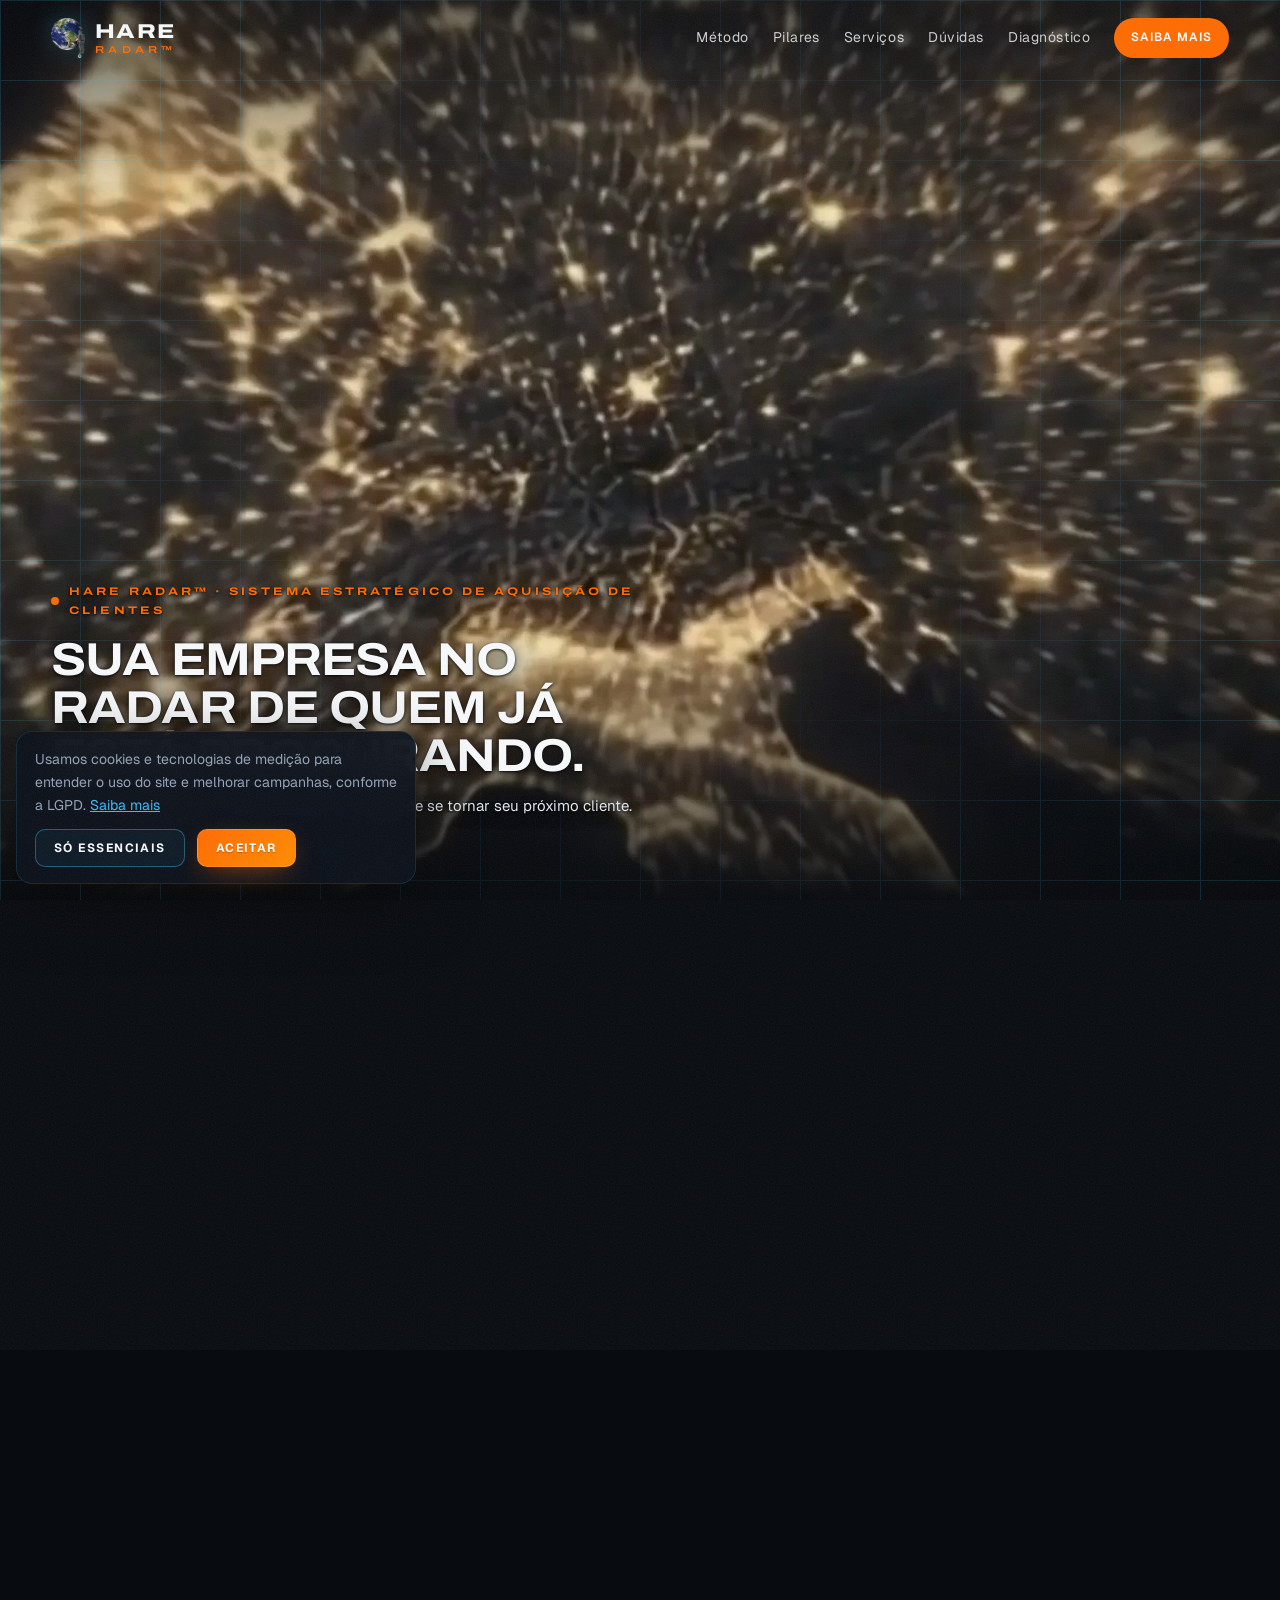
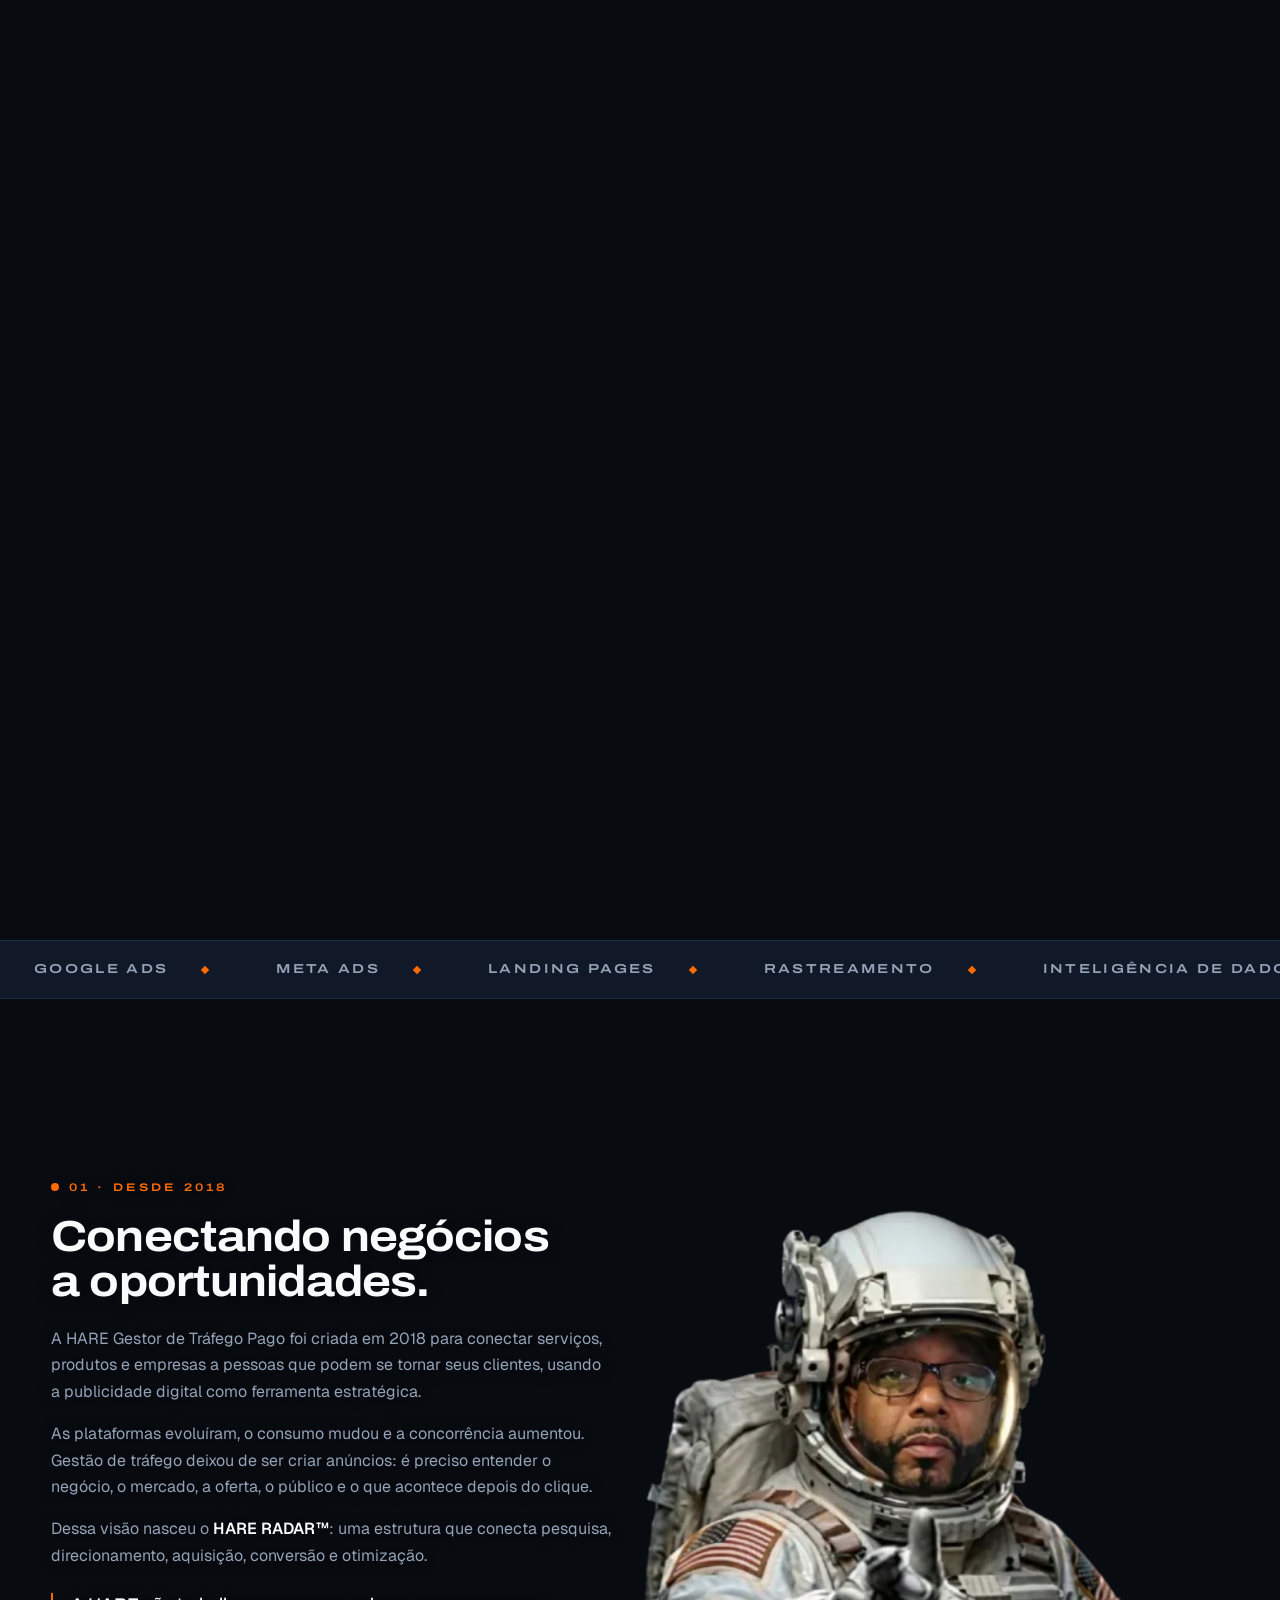
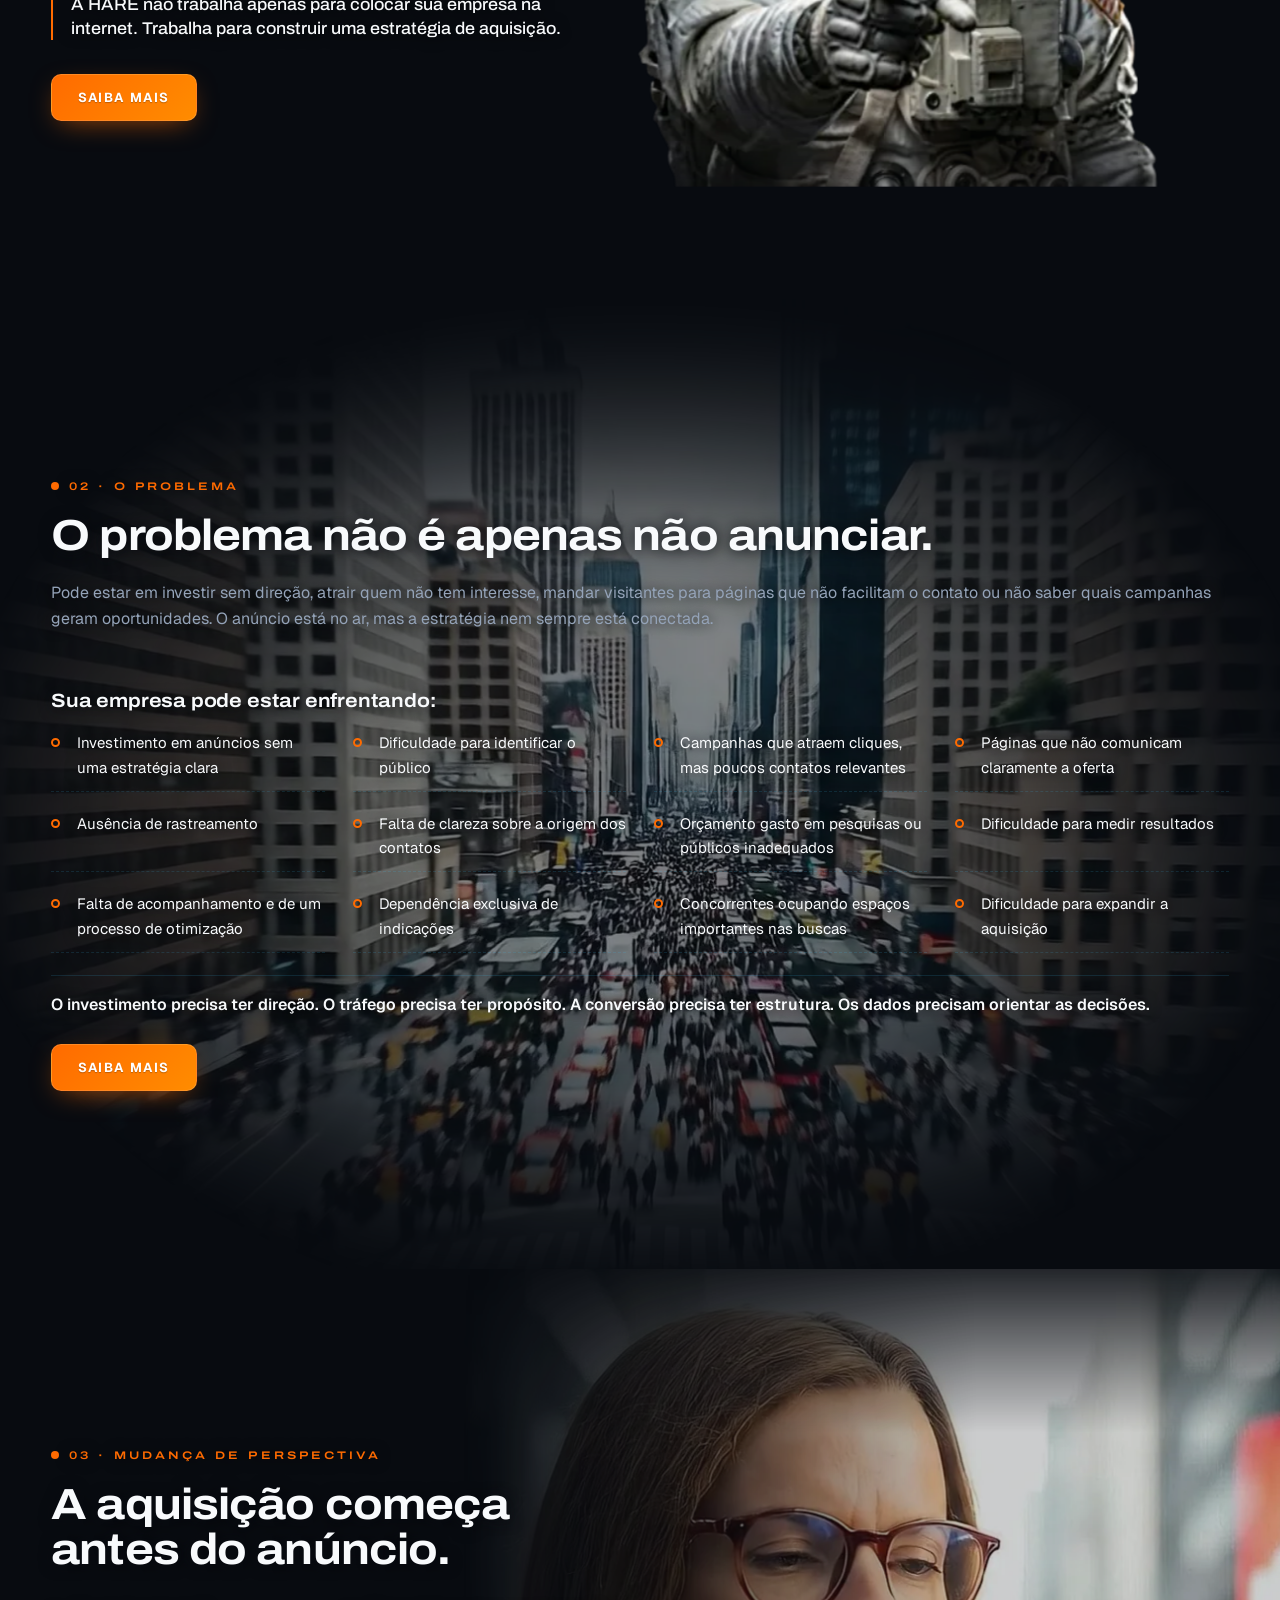
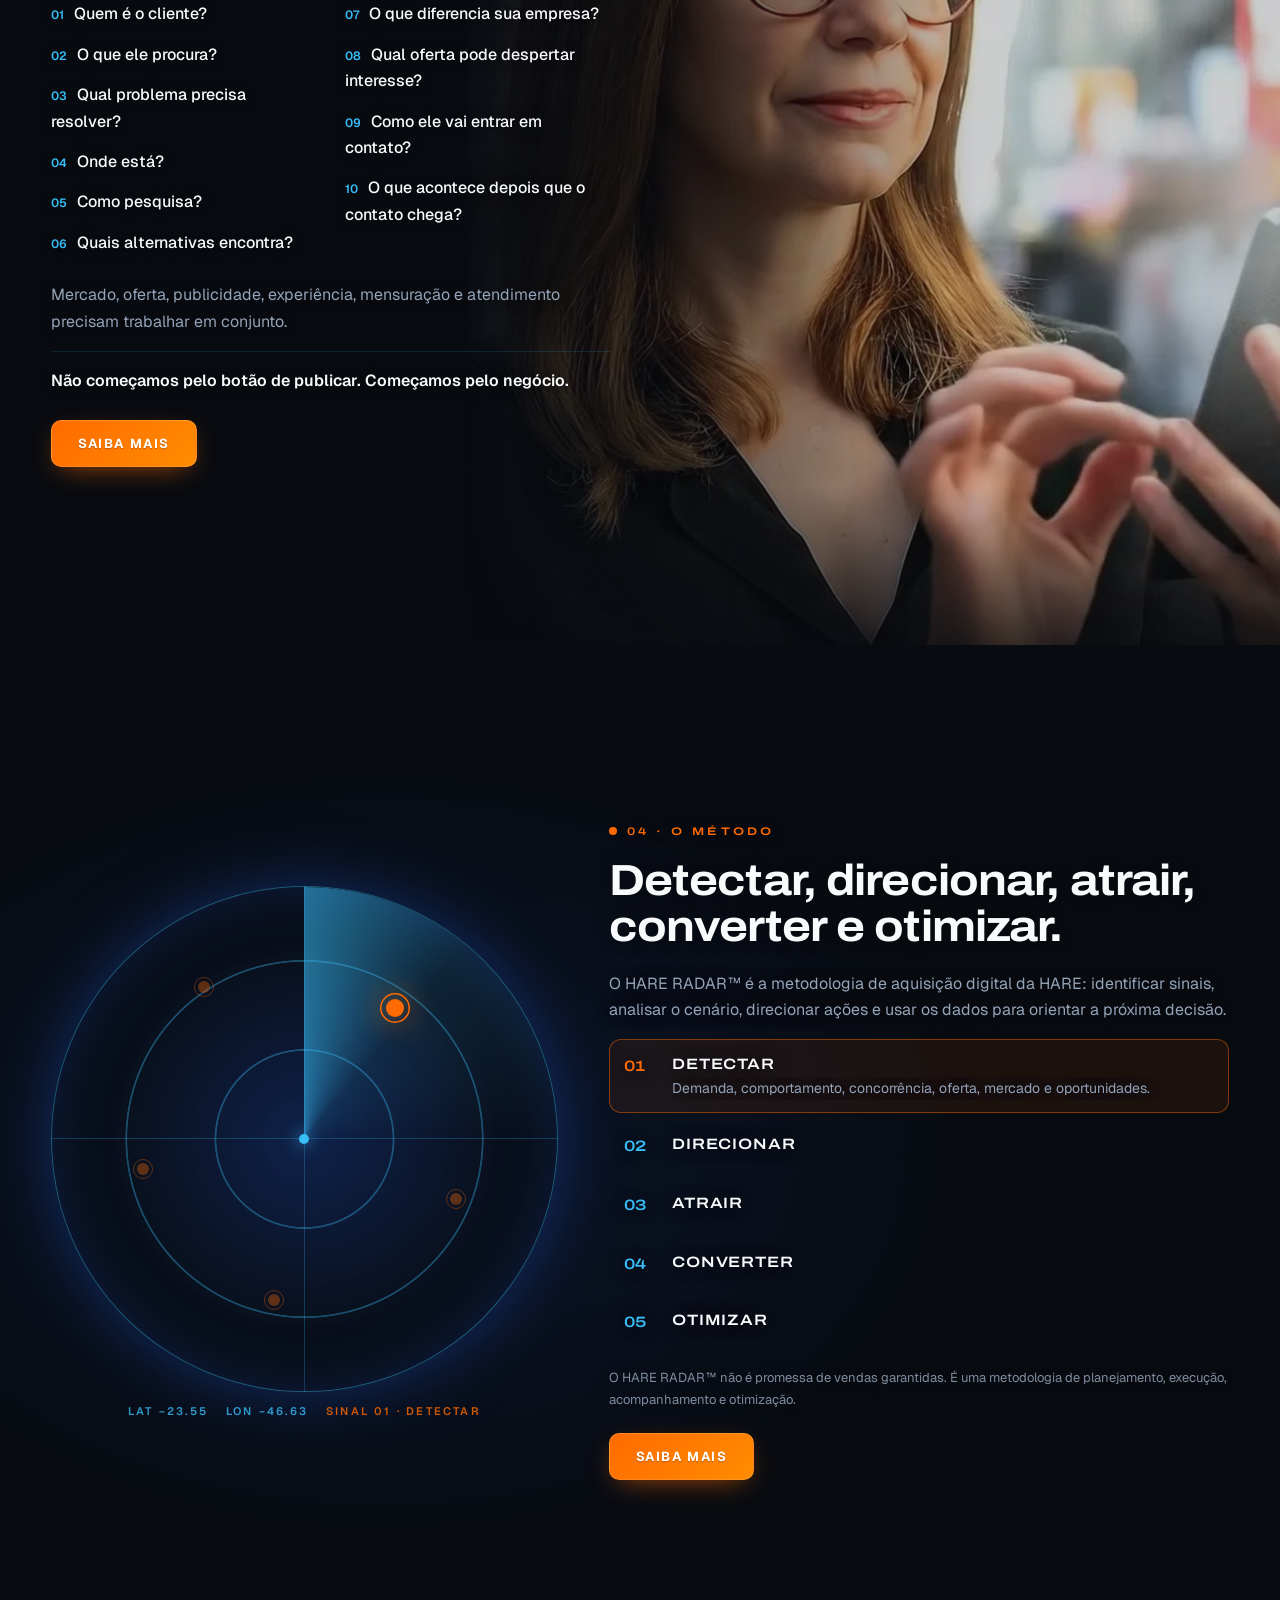
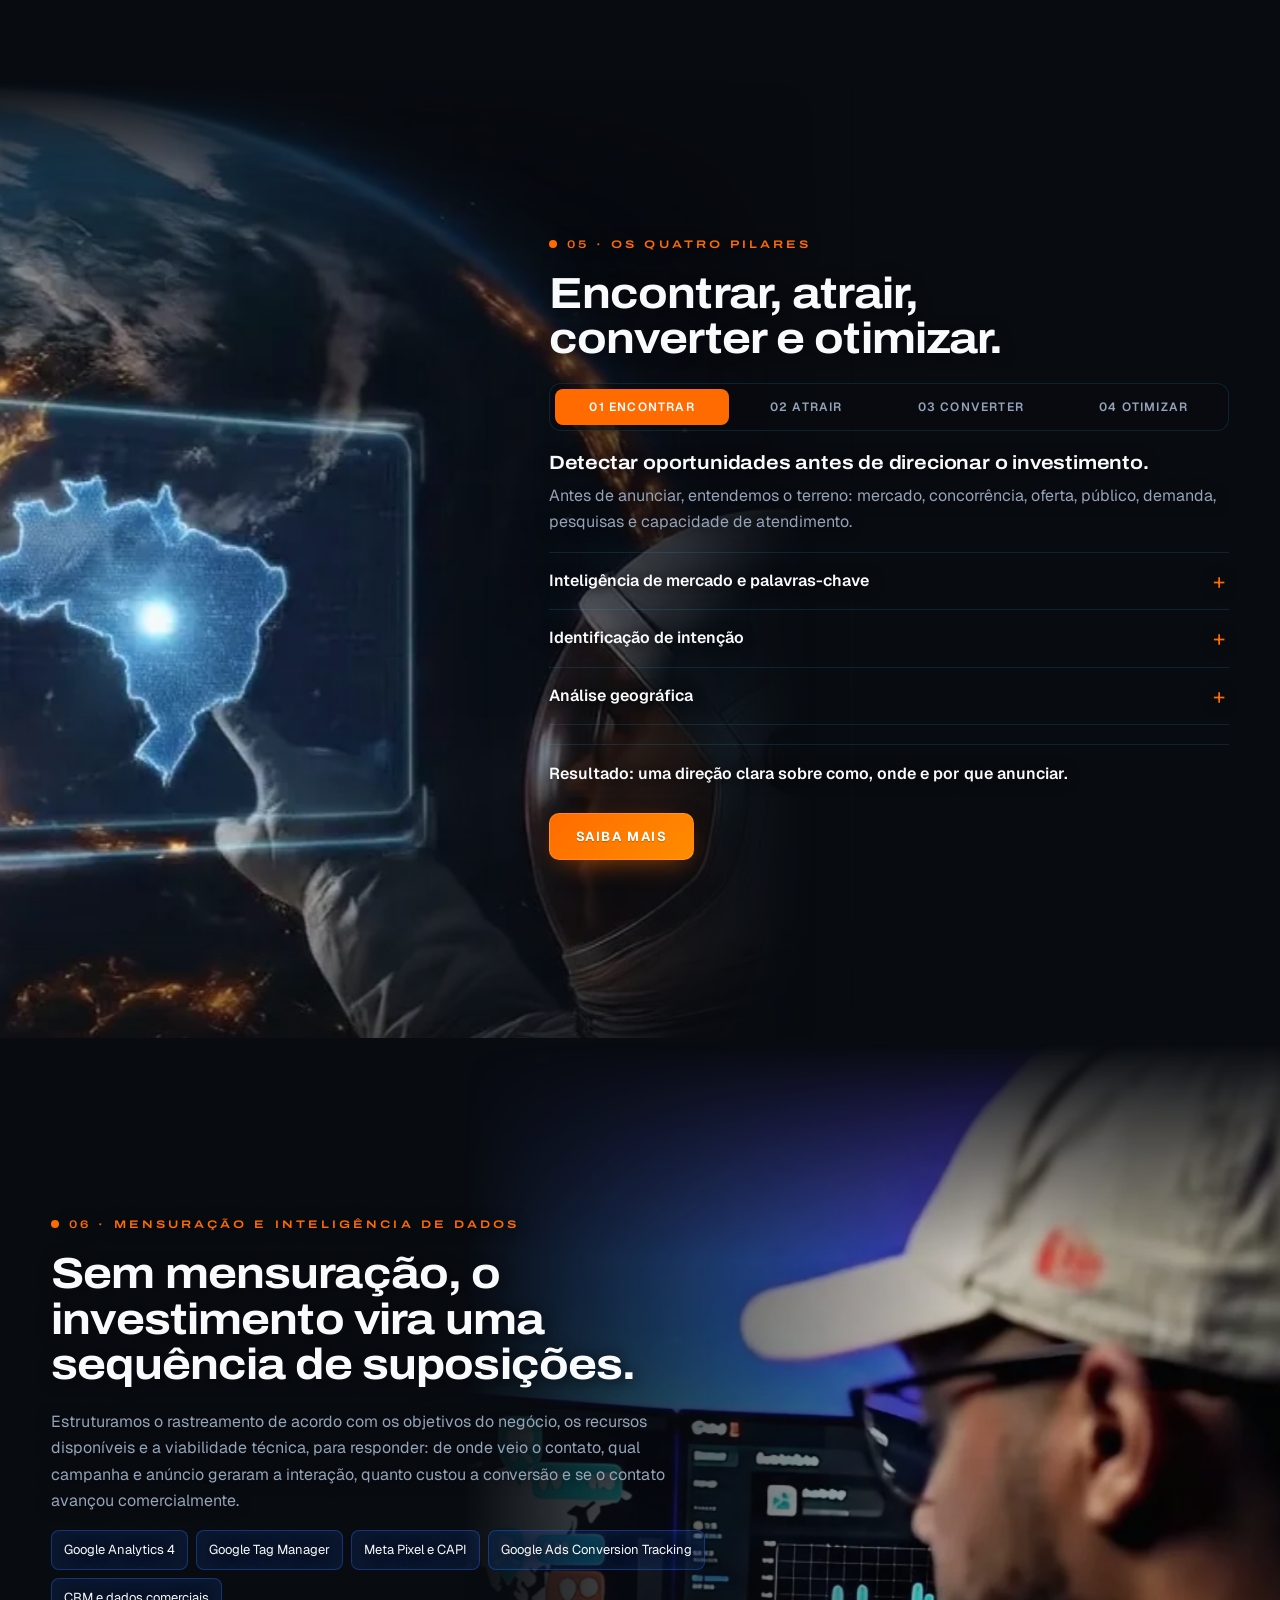
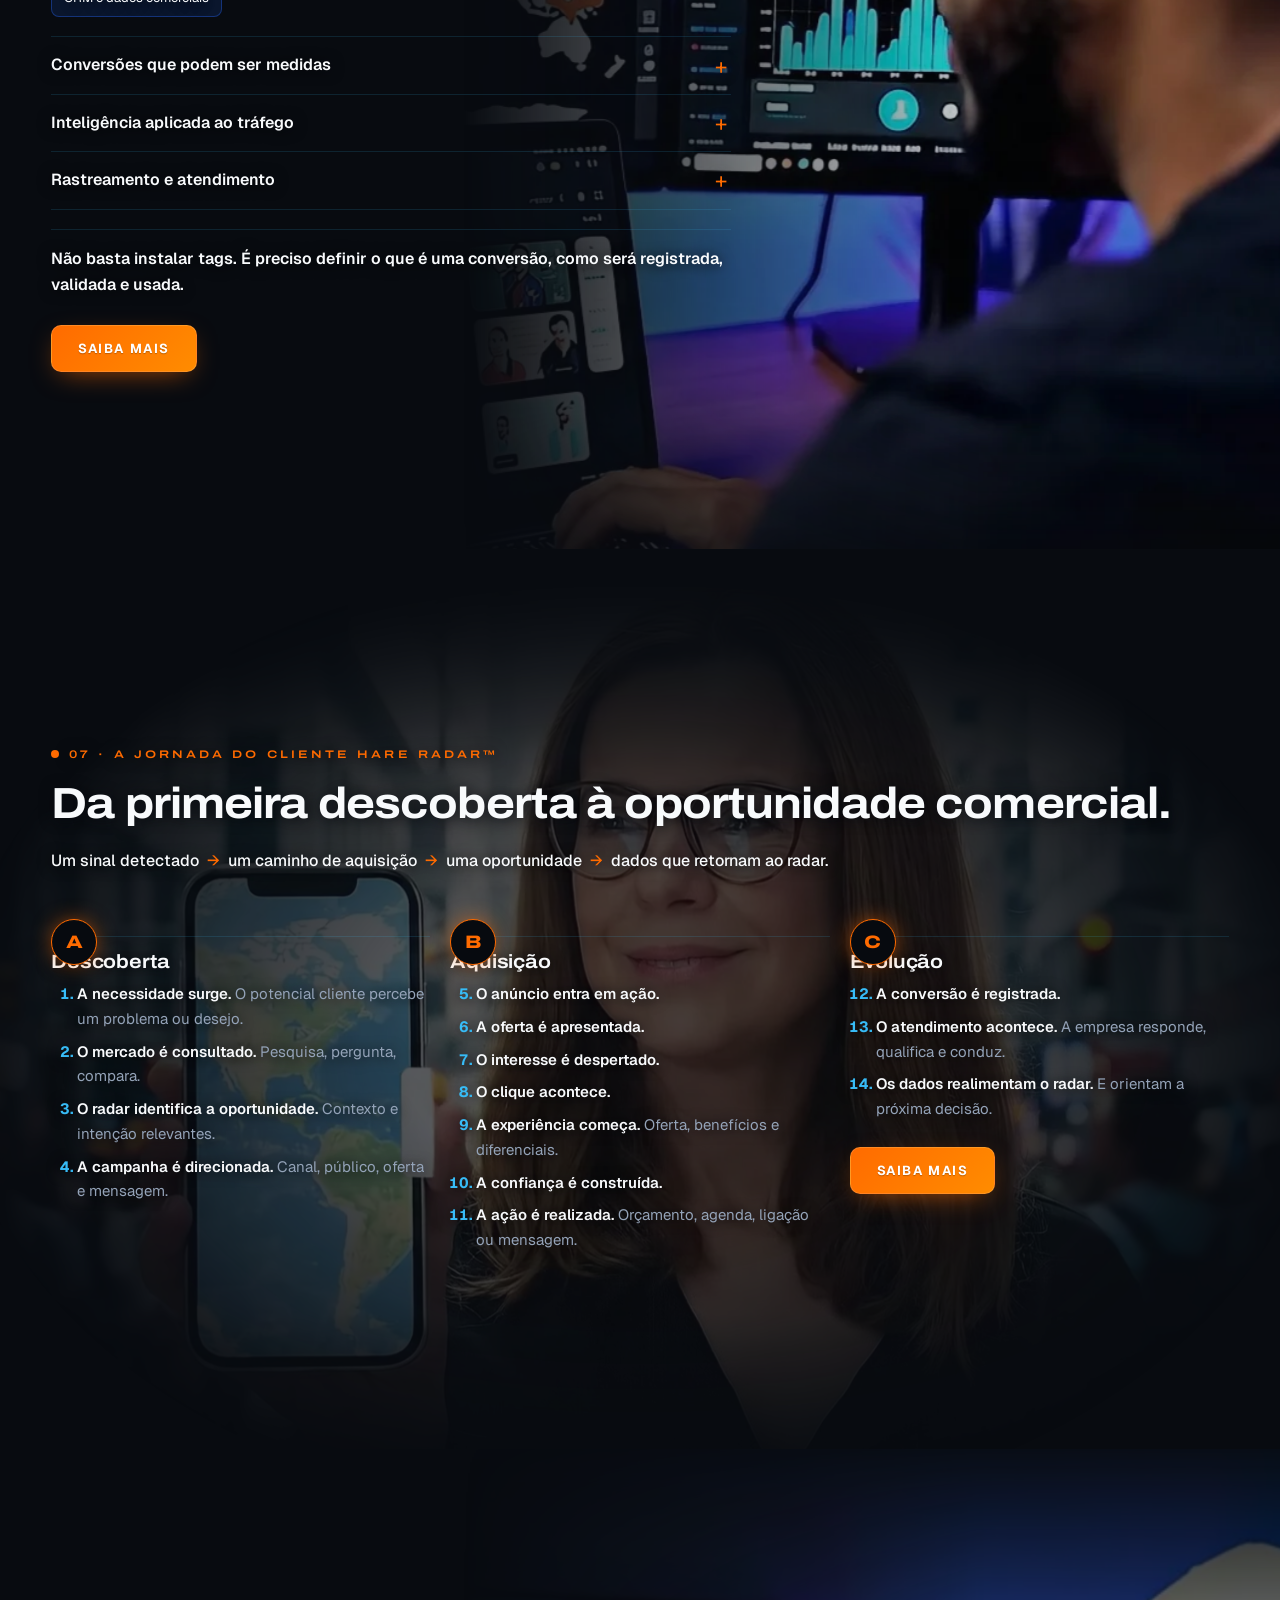
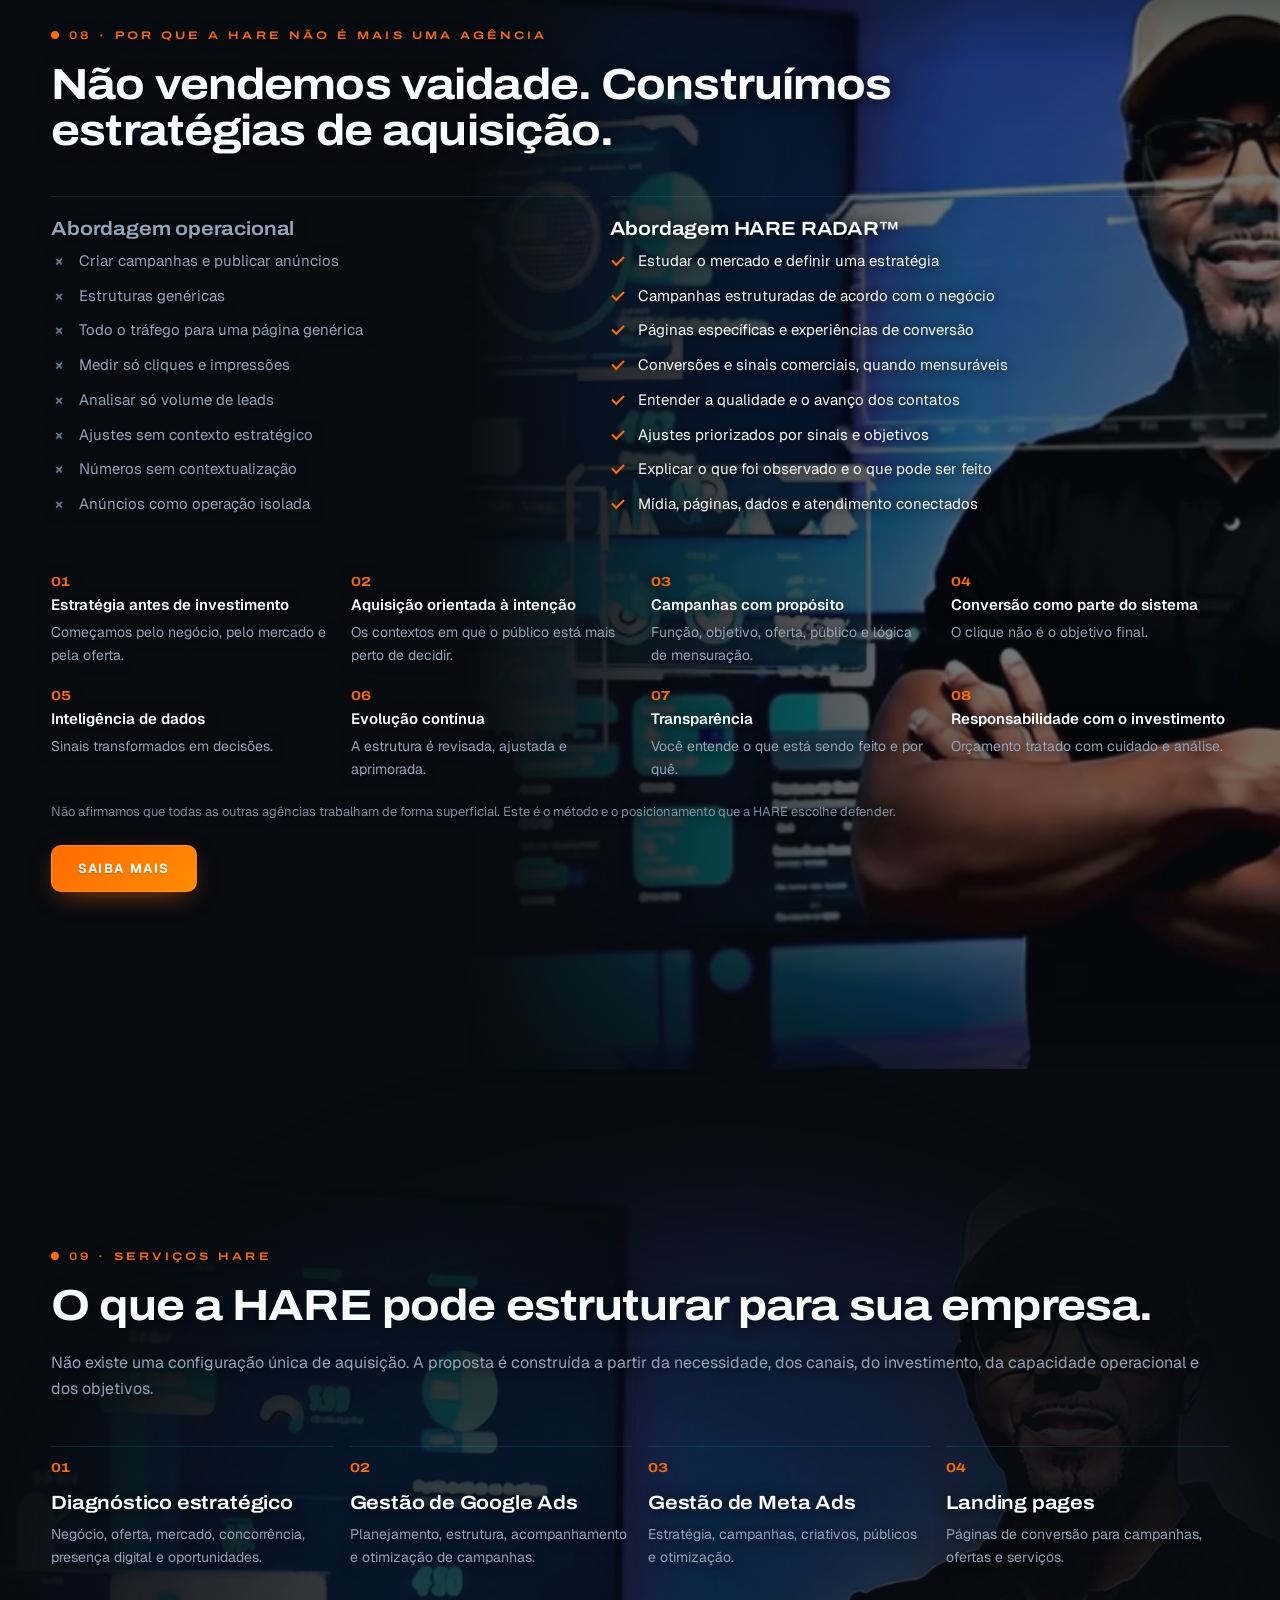
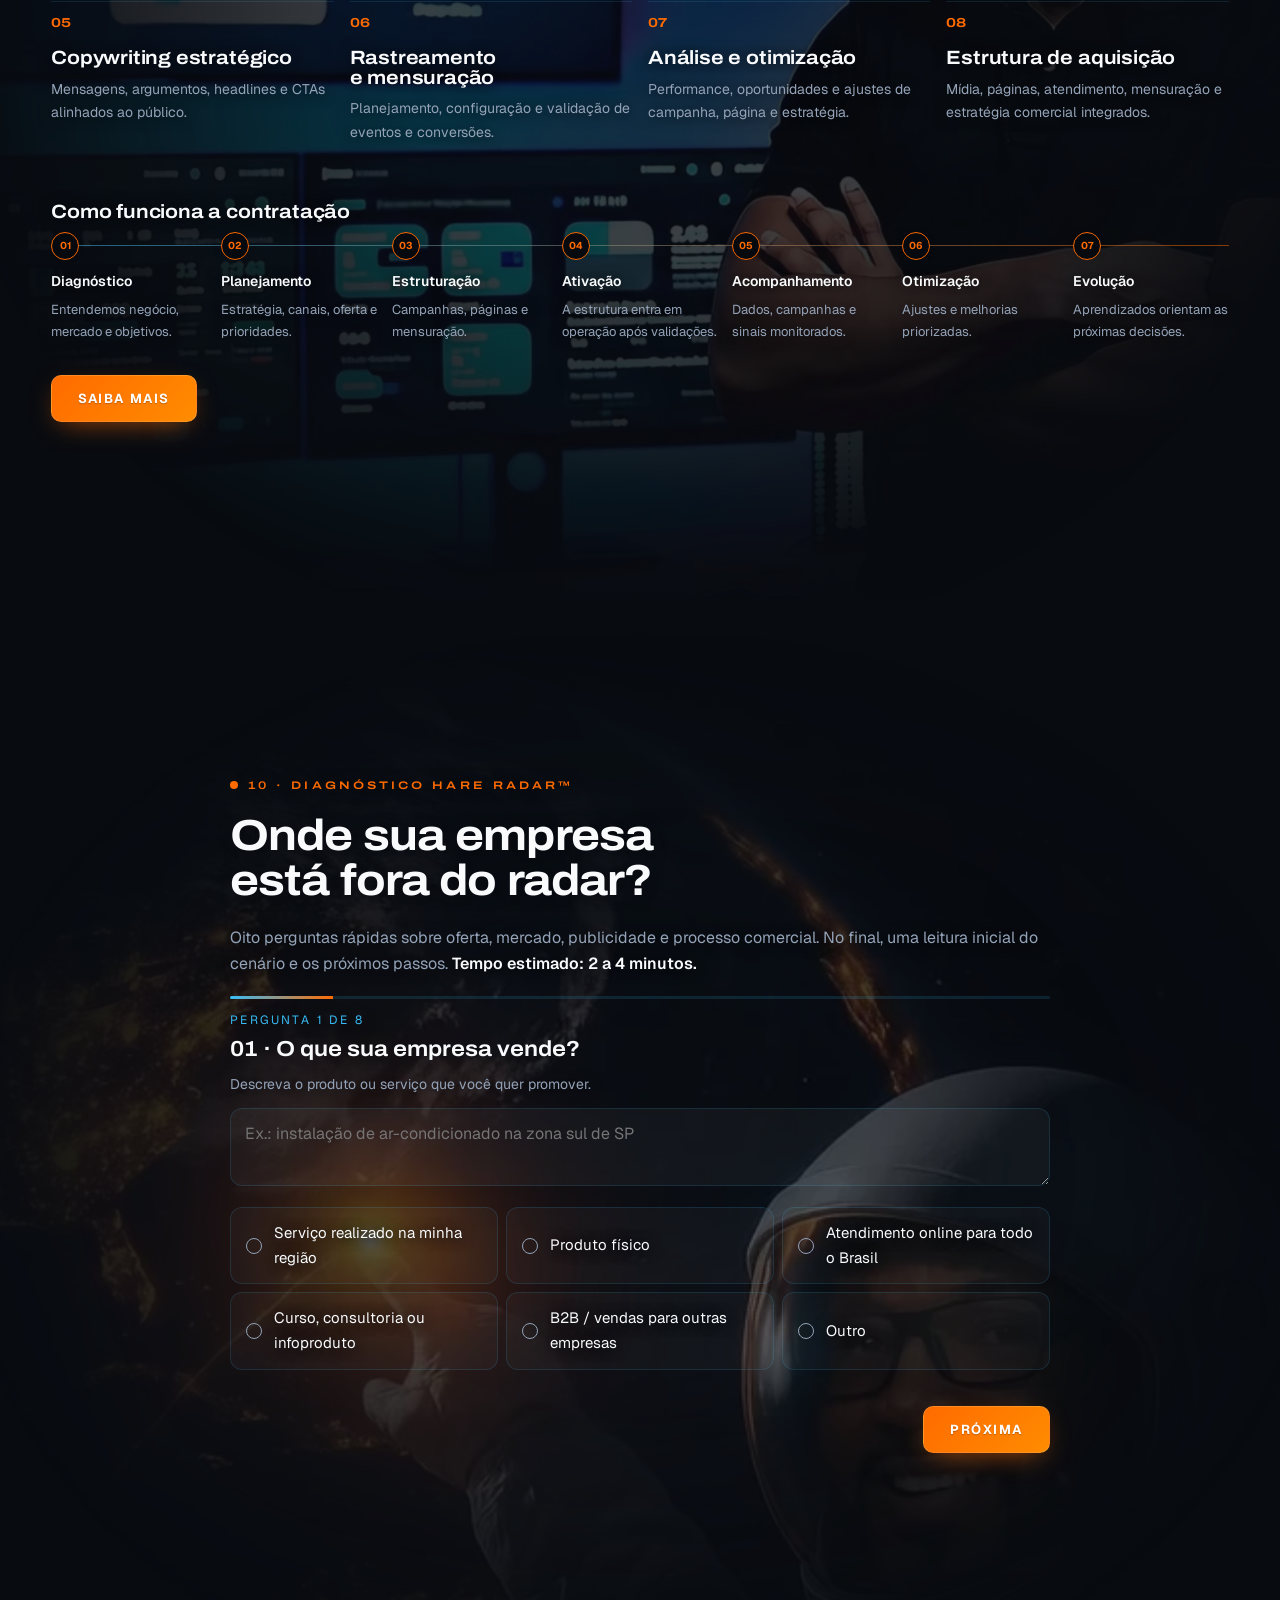
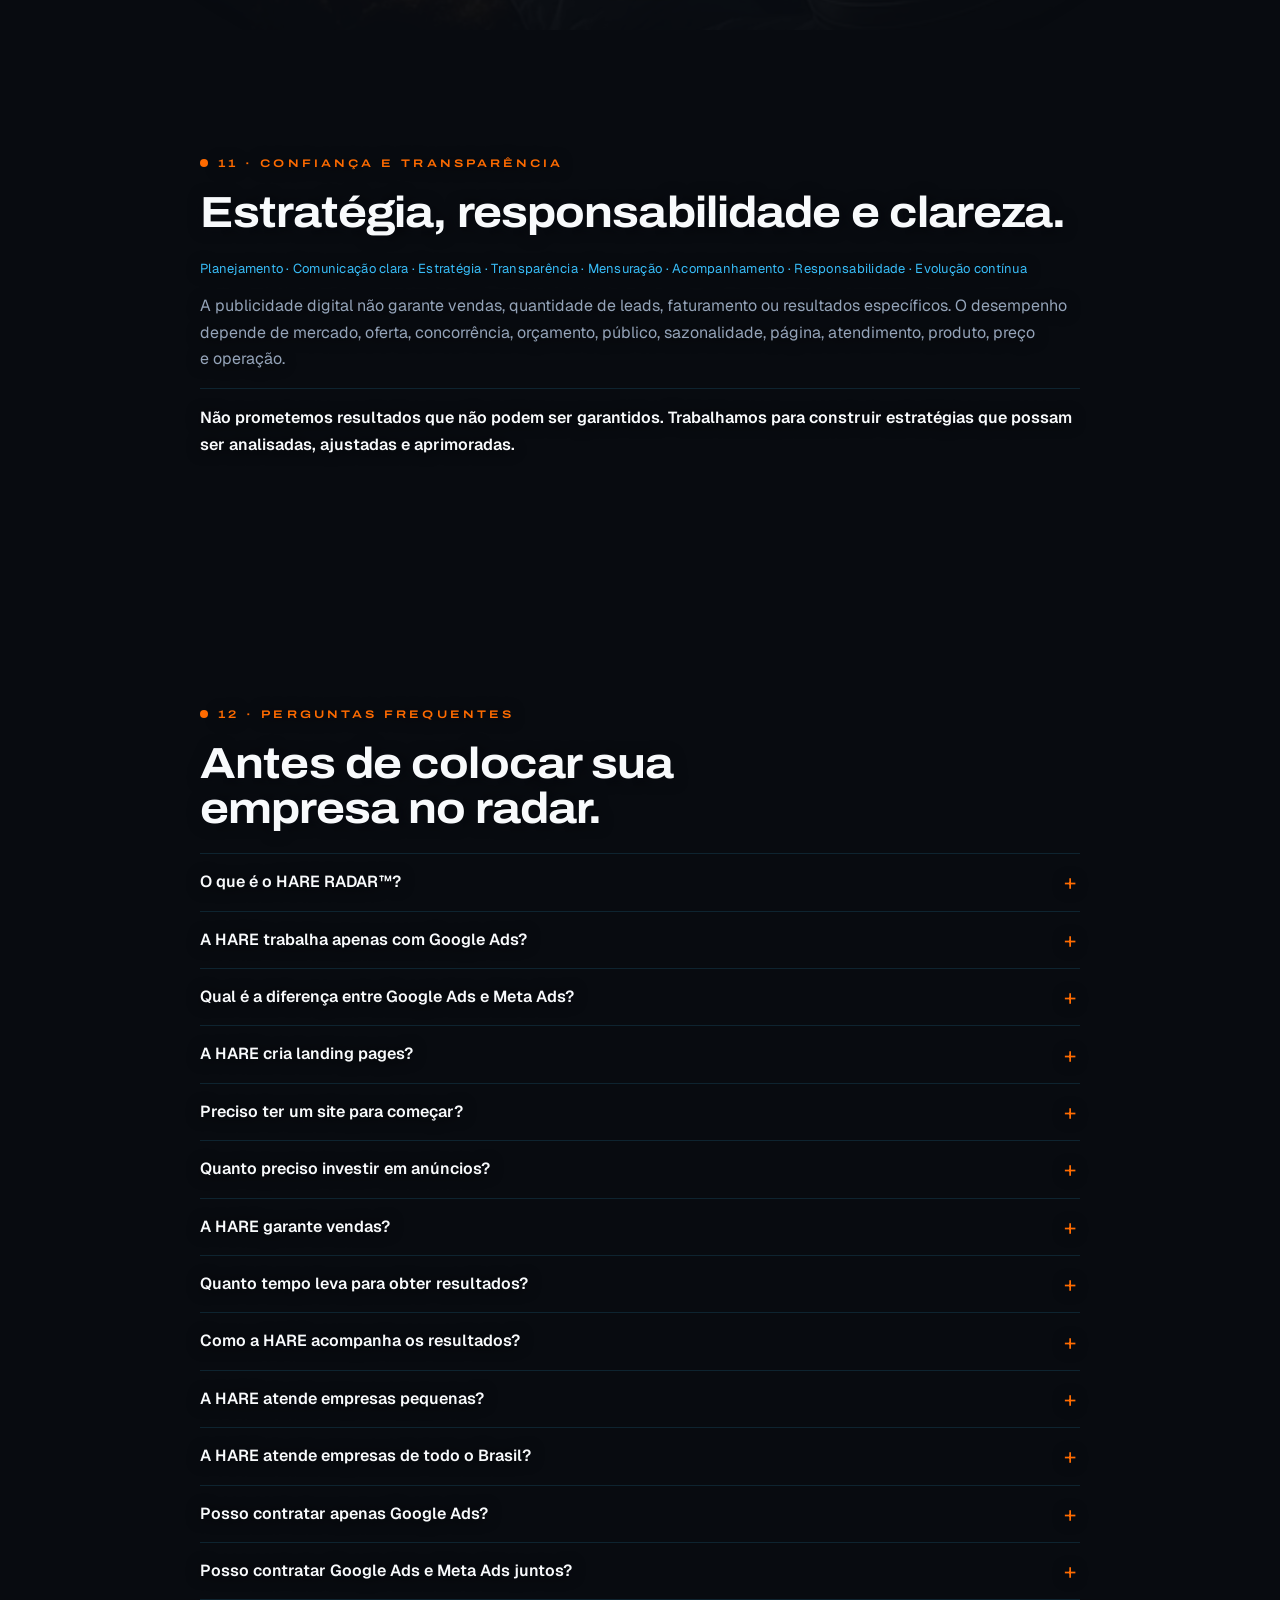
==== index.html @ b359befc "Site HARE RADAR™: abertura cinematográfica, método, serviços e diagnóstico Co-Authored-By: Claude Op" ====
<!doctype html>
<html lang="pt-BR">
<head>
  <meta charset="utf-8">
  <meta name="viewport" content="width=device-width, initial-scale=1">
  <title>HARE RADAR™ · Sistema Estratégico de Aquisição de Clientes</title>
  <meta name="description" content="HARE Gestor de Tráfego Pago, desde 2018. Google Ads, Meta Ads, landing pages, rastreamento e inteligência de dados para colocar sua empresa no radar de quem já está procurando.">
  <meta property="og:title" content="HARE RADAR™ · Sistema Estratégico de Aquisição de Clientes">
  <meta property="og:description" content="Sua empresa no radar de quem já está procurando. Google Ads, Meta Ads, landing pages, rastreamento e inteligência de dados.">
  <meta property="og:image" content="assets/frames/desktop/f_0001.webp">
  <meta property="og:type" content="website">
  <meta property="og:locale" content="pt_BR">
  <meta name="theme-color" content="#080B10">
  <link rel="icon" href="assets/logo.png">
  <link rel="preconnect" href="https://fonts.googleapis.com">
  <link rel="preconnect" href="https://fonts.gstatic.com" crossorigin>
  <link href="https://fonts.googleapis.com/css2?family=Archivo:wdth,wght@62..125,400..800&family=Geist:wght@300..700&display=swap" rel="stylesheet">
  <link rel="preload" as="image" href="assets/frames/desktop/f_0001.webp">
  <link rel="stylesheet" href="estilo.css">
  <link rel="stylesheet" href="marca.css">
  <script type="application/ld+json">
  {"@context":"https://schema.org","@type":"ProfessionalService","name":"HARE Gestor de Tráfego Pago","alternateName":"HARE RADAR™","foundingDate":"2018","email":"haregestordetrafegopago@gmail.com","telephone":"+55 11 95820-8107","sameAs":["https://www.instagram.com/haregestor/"],"areaServed":"BR","description":"Gestão de Google Ads e Meta Ads, landing pages, rastreamento e otimização."}
  </script>
</head>
<body>

<a class="pular" href="#historia">Pular para o conteúdo</a>

<header class="topo">
  <a href="#inicio" class="marca" aria-label="HARE RADAR™, voltar ao início">
    <img src="assets/logo.png" alt="" class="marca-logo" width="302" height="356">
    <span class="marca-texto">HARE<span class="marca-sub">RADAR™</span></span>
  </a>
  <button class="menu-botao" aria-expanded="false" aria-controls="menu" aria-label="Abrir menu"><span></span><span></span></button>
  <nav class="menu" id="menu" aria-label="Seções">
    <a href="#radar">Método</a>
    <a href="#pilares">Pilares</a>
    <a href="#servicos">Serviços</a>
    <a href="#faq">Dúvidas</a>
    <a href="#diagnostico" data-evento="menu_diagnostico">Diagnóstico</a>
    <a href="#contato" class="menu-cta" data-evento="menu_contato">Saiba mais</a>
  </nav>
</header>

<main>

  <!-- ABERTURA: o vídeo toca com a rolagem -->
  <section id="inicio" class="cine" style="--altura: 460vh" aria-label="Abertura">
    <div class="cine-palco">
      <canvas class="cine-canvas" aria-hidden="true"></canvas>
      <div class="cine-vinheta"></div>
      <div class="cine-grade" aria-hidden="true"></div>

      <div class="momento" data-de="0" data-ate="0.24">
        <div class="painel painel--vidro">
          <span class="rotulo rotulo--sinal">HARE RADAR™ · Sistema estratégico de aquisição de clientes</span>
          <h1 class="titulo-abertura">Sua empresa no radar de quem já está procurando.</h1>
          <p class="apoio">E de quem ainda não conhece seu negócio, mas pode se tornar seu próximo cliente.</p>
        </div>
      </div>
      <div class="momento momento--direita" data-de="0.30" data-ate="0.66">
        <div class="painel painel--vidro">
          <p class="destaque">Da demanda ao clique.<br>Do clique à conversão.<br><em>Da conversão à inteligência.</em></p>
          <p class="apoio">Estratégia, Google Ads, Meta Ads, landing pages, rastreamento e dados trabalhando juntos.</p>
        </div>
      </div>
      <div class="momento momento--topo" data-de="0.74" data-ate="1">
        <div class="painel painel--vidro">
          <p class="destaque">Enquanto outros apertam botões, a HARE pilota o crescimento do seu negócio.</p>
          <div class="botoes">
            <a href="#historia" class="botao" data-evento="cta_hero">Saiba mais</a>
            <a href="#radar" class="botao botao--linha" data-evento="cta_hero_radar">Conheça o HARE RADAR™</a>
          </div>
        </div>
      </div>

      <div class="cine-dica" aria-hidden="true"><span></span>role</div>
    </div>
  </section>

  <div class="faixa" aria-label="Canais e serviços">
    <div class="faixa-trilho">
      <span>Google Ads</span><span>Meta Ads</span><span>Landing Pages</span><span>Rastreamento</span><span>Inteligência de Dados</span><span>Otimização</span>
      <span aria-hidden="true">Google Ads</span><span aria-hidden="true">Meta Ads</span><span aria-hidden="true">Landing Pages</span><span aria-hidden="true">Rastreamento</span><span aria-hidden="true">Inteligência de Dados</span><span aria-hidden="true">Otimização</span>
    </div>
  </div>

  <!-- 01 HISTÓRIA -->
  <section id="historia" class="secao">
    <img class="arte arte--direita arte--recorte" src="assets/img/historia.webp" alt="" loading="lazy" decoding="async">
    <div class="secao-grade">
      <div class="painel revelar">
        <span class="rotulo">01 · Desde 2018</span>
        <h2>Conectando negócios a oportunidades.</h2>
        <p>A HARE Gestor de Tráfego Pago foi criada em 2018 para conectar serviços, produtos e empresas a pessoas que podem se tornar seus clientes, usando a publicidade digital como ferramenta estratégica.</p>
        <p>As plataformas evoluíram, o consumo mudou e a concorrência aumentou. Gestão de tráfego deixou de ser criar anúncios: é preciso entender o negócio, o mercado, a oferta, o público e o que acontece depois do clique.</p>
        <p>Dessa visão nasceu o <strong>HARE RADAR™</strong>: uma estrutura que conecta pesquisa, direcionamento, aquisição, conversão e otimização.</p>
        <blockquote class="frase">A HARE não trabalha apenas para colocar sua empresa na internet. Trabalha para construir uma estratégia de aquisição.</blockquote>
        <a href="#problema" class="botao" data-evento="cta_historia">Saiba mais</a>
      </div>
    </div>
  </section>

  <!-- 02 PROBLEMA -->
  <section id="problema" class="secao secao--larga">
    <img class="arte arte--fundo" src="assets/img/problema.webp" alt="" loading="lazy" decoding="async">
    <div class="painel painel--cabecalho revelar">
      <span class="rotulo">02 · O problema</span>
      <h2>O problema não é apenas não anunciar.</h2>
      <p>Pode estar em investir sem direção, atrair quem não tem interesse, mandar visitantes para páginas que não facilitam o contato ou não saber quais campanhas geram oportunidades. O anúncio está no ar, mas a estratégia nem sempre está conectada.</p>
    </div>
    <div class="painel painel--lista revelar">
      <h3>Sua empresa pode estar enfrentando:</h3>
      <ul class="sinais">
        <li>Investimento em anúncios sem uma estratégia clara</li>
        <li>Dificuldade para identificar o público</li>
        <li>Campanhas que atraem cliques, mas poucos contatos relevantes</li>
        <li>Páginas que não comunicam claramente a oferta</li>
        <li>Ausência de rastreamento</li>
        <li>Falta de clareza sobre a origem dos contatos</li>
        <li>Orçamento gasto em pesquisas ou públicos inadequados</li>
        <li>Dificuldade para medir resultados</li>
        <li>Falta de acompanhamento e de um processo de otimização</li>
        <li>Dependência exclusiva de indicações</li>
        <li>Concorrentes ocupando espaços importantes nas buscas</li>
        <li>Dificuldade para expandir a aquisição</li>
      </ul>
      <p class="manifesto">O investimento precisa ter direção. O tráfego precisa ter propósito. A conversão precisa ter estrutura. Os dados precisam orientar as decisões.</p>
      <a href="#diagnostico" class="botao" data-evento="cta_problema">Saiba mais</a>
    </div>
  </section>

  <!-- 03 PERSPECTIVA -->
  <section id="perspectiva" class="secao">
    <img class="arte arte--direita" src="assets/img/perspectiva.webp" alt="" loading="lazy" decoding="async">
    <div class="secao-grade">
      <div class="painel revelar">
        <span class="rotulo">03 · Mudança de perspectiva</span>
        <h2>A aquisição começa antes do anúncio.</h2>
        <ol class="perguntas">
          <li>Quem é o cliente?</li><li>O que ele procura?</li><li>Qual problema precisa resolver?</li>
          <li>Onde está?</li><li>Como pesquisa?</li><li>Quais alternativas encontra?</li>
          <li>O que diferencia sua empresa?</li><li>Qual oferta pode despertar interesse?</li>
          <li>Como ele vai entrar em contato?</li><li>O que acontece depois que o contato chega?</li>
        </ol>
        <p>Mercado, oferta, publicidade, experiência, mensuração e atendimento precisam trabalhar em conjunto.</p>
        <p class="manifesto">Não começamos pelo botão de publicar. Começamos pelo negócio.</p>
        <a href="#radar" class="botao" data-evento="cta_perspectiva">Saiba mais</a>
      </div>
    </div>
  </section>

  <!-- 04 RADAR -->
  <section id="radar" class="secao secao--radar">
    <div class="radar-grade">
      <div class="radar-visor revelar" aria-hidden="true">
        <div class="radar">
          <div class="radar-varredura"></div>
          <span class="blip" data-blip="0" style="--x:68%;--y:24%"></span>
          <span class="blip" data-blip="1" style="--x:80%;--y:62%"></span>
          <span class="blip" data-blip="2" style="--x:44%;--y:82%"></span>
          <span class="blip" data-blip="3" style="--x:18%;--y:56%"></span>
          <span class="blip" data-blip="4" style="--x:30%;--y:20%"></span>
          <span class="radar-centro"></span>
        </div>
        <div class="radar-coord"><span>LAT −23.55</span><span>LON −46.63</span><span class="radar-status">VARRENDO</span></div>
      </div>
      <div class="painel revelar">
        <span class="rotulo">04 · O método</span>
        <h2>Detectar, direcionar, atrair, converter e otimizar.</h2>
        <p>O HARE RADAR™ é a metodologia de aquisição digital da HARE: identificar sinais, analisar o cenário, direcionar ações e usar os dados para orientar a próxima decisão.</p>
        <ol class="estagios" role="list">
          <li data-estagio="0"><button type="button"><b>01</b><strong>Detectar</strong><span>Demanda, comportamento, concorrência, oferta, mercado e oportunidades.</span></button></li>
          <li data-estagio="1"><button type="button"><b>02</b><strong>Direcionar</strong><span>Objetivos, canais, público, orçamento, estratégia e estrutura de aquisição.</span></button></li>
          <li data-estagio="2"><button type="button"><b>03</b><strong>Atrair</strong><span>Campanhas de Google Ads e Meta Ads para alcançar públicos e contextos relevantes.</span></button></li>
          <li data-estagio="3"><button type="button"><b>04</b><strong>Converter</strong><span>Páginas, mensagens e caminhos que facilitem contato, orçamento, agendamento ou compra.</span></button></li>
          <li data-estagio="4"><button type="button"><b>05</b><strong>Otimizar</strong><span>Analisar dados, ajustar, testar melhorias e evoluir a estratégia.</span></button></li>
        </ol>
        <p class="nota">O HARE RADAR™ não é promessa de vendas garantidas. É uma metodologia de planejamento, execução, acompanhamento e otimização.</p>
        <a href="#pilares" class="botao" data-evento="cta_radar">Saiba mais</a>
      </div>
    </div>
  </section>

  <!-- 05 PILARES -->
  <section id="pilares" class="secao">
    <img class="arte arte--esquerda" src="assets/img/pilares.webp" alt="" loading="lazy" decoding="async">
    <div class="secao-grade secao-grade--direita secao-grade--larga">
      <div class="painel revelar">
        <span class="rotulo">05 · Os quatro pilares</span>
        <h2>Encontrar, atrair, converter e otimizar.</h2>

        <div class="abas" role="tablist" aria-label="Pilares">
          <button role="tab" id="aba-1" aria-controls="pilar-1" aria-selected="true">01 Encontrar</button>
          <button role="tab" id="aba-2" aria-controls="pilar-2" aria-selected="false" tabindex="-1">02 Atrair</button>
          <button role="tab" id="aba-3" aria-controls="pilar-3" aria-selected="false" tabindex="-1">03 Converter</button>
          <button role="tab" id="aba-4" aria-controls="pilar-4" aria-selected="false" tabindex="-1">04 Otimizar</button>
        </div>

        <div class="aba-painel" role="tabpanel" id="pilar-1" aria-labelledby="aba-1">
          <h3>Detectar oportunidades antes de direcionar o investimento.</h3>
          <p>Antes de anunciar, entendemos o terreno: mercado, concorrência, oferta, público, demanda, pesquisas e capacidade de atendimento.</p>
          <details><summary>Inteligência de mercado e palavras-chave</summary>
            <p>Observamos concorrentes, características da oferta e necessidades do público para levantar hipóteses que orientem as campanhas. Na pesquisa de palavras-chave analisamos termos, variações, intenção, concorrência, relevância, região, custo estimado, termos negativos e sazonalidade.</p></details>
          <details><summary>Identificação de intenção</summary>
            <ul class="lista-fina"><li><b>Informacional:</b> pessoas buscando informações ou explicações.</li><li><b>Consideração:</b> comparando alternativas e características.</li><li><b>Comercial:</b> procurando preços, fornecedores, serviços ou orçamentos.</li><li><b>Transacional:</b> perto de comprar, contratar ou agendar.</li></ul>
            <p>As intenções se sobrepõem e são lidas dentro do contexto do negócio.</p></details>
          <details><summary>Análise geográfica</summary>
            <p>Regiões de atendimento, bairros, cidades, distâncias, capacidade operacional, concorrência regional e oportunidades de expansão. Uma empresa que atende São Paulo não precisa anunciar para a cidade inteira de forma uniforme: a segmentação deve refletir a realidade da operação.</p></details>
          <p class="manifesto">Resultado: uma direção clara sobre como, onde e por que anunciar.</p>
        </div>

        <div class="aba-painel" role="tabpanel" id="pilar-2" aria-labelledby="aba-2" hidden>
          <h3>Colocar sua oferta diante de oportunidades relevantes.</h3>
          <div class="duas-colunas">
            <div>
              <h4><span class="ponto ponto--azul"></span>Google Ads</h4>
              <p>Presença quando o cliente procura. Captura de demanda por pesquisa, palavras-chave e intenção.</p>
              <p class="tags">Pesquisa de palavras-chave · campanhas de pesquisa · grupos de anúncios · segmentação geográfica · títulos e descrições · recursos de anúncio · termos de pesquisa · negativas · orçamento · conversões · otimização</p>
            </div>
            <div>
              <h4><span class="ponto"></span>Meta Ads</h4>
              <p>Instagram e Facebook para apresentar ofertas, despertar interesse, ampliar alcance e trabalhar remarketing.</p>
              <p class="tags">Planejamento · públicos · criativos em vídeo e imagem · copy · headlines · CTAs · remarketing · testes de gancho, formato, oferta e argumento · mensuração</p>
            </div>
          </div>
          <details><summary>Estratégia multicanal</summary>
            <p>O Google trabalha a intenção; a Meta trabalha descoberta, atenção e remarketing. Os canais podem se complementar quando mercado, oferta, orçamento e dados permitirem. Não se escolhe plataforma por preferência: escolhe-se o caminho que faz sentido para o negócio.</p></details>
          <details><summary>Criativos estratégicos</summary>
            <p>Abordagens possíveis: problema, solução, demonstração, oferta, benefícios, objeções, comparação, educação, testemunhos reais, prova e urgência legítima. Testes com hipóteses definidas, não dezenas de anúncios aleatórios.</p></details>
          <p class="nota">A eficácia depende da estrutura, do mercado, da oferta, do orçamento e da execução.</p>
        </div>

        <div class="aba-painel" role="tabpanel" id="pilar-3" aria-labelledby="aba-3" hidden>
          <h3>O anúncio conquista a atenção. A experiência precisa conquistar a ação.</h3>
          <p>Se o visitante chega a uma página que não explica a oferta, não transmite confiança ou dificulta o contato, parte das oportunidades se perde. Por isso o pós-clique faz parte da estratégia.</p>
          <ol class="passos passos--compacto">
            <li><strong>A promessa</strong><span>O visitante entende na hora o que está sendo oferecido.</span></li>
            <li><strong>O problema</strong><span>A página conecta a oferta à necessidade.</span></li>
            <li><strong>A solução</strong><span>Explica como o produto ou serviço funciona.</span></li>
            <li><strong>O diferencial</strong><span>Por que a oferta merece consideração.</span></li>
            <li><strong>A confiança</strong><span>Provas, informações e argumentos verificáveis.</span></li>
            <li><strong>A ação</strong><span>Contato, agendamento, compra ou solicitação sem atrito.</span></li>
            <li><strong>O acompanhamento</strong><span>As interações relevantes são medidas.</span></li>
          </ol>
          <details><summary>WhatsApp como destino de conversão</summary>
            <p>Botões de contato, mensagens pré-preenchidas, rastreamento de cliques, identificação de origem, qualificação de leads, automação e CRM quando necessário. O WhatsApp não é apenas um botão: ele faz parte do processo comercial.</p></details>
        </div>

        <div class="aba-painel" role="tabpanel" id="pilar-4" aria-labelledby="aba-4" hidden>
          <h3>O mercado muda. Os dados mudam. A estratégia precisa evoluir.</h3>
          <p>Depois da ativação, termos de pesquisa, públicos, criativos, páginas e custos passam a gerar sinais. Usamos esses sinais para orientar melhorias.</p>
          <p class="tags">Termos de pesquisa · criativos · páginas · orçamento · públicos · qualidade dos contatos</p>
          <ol class="ciclo">
            <li>Observar</li><li>Identificar</li><li>Priorizar</li><li>Testar</li><li>Comparar</li><li>Evoluir</li>
          </ol>
          <p class="manifesto">O radar não fica parado. Ele continua monitorando, analisando e direcionando.</p>
        </div>

        <a href="#mensuracao" class="botao" data-evento="cta_pilares">Saiba mais</a>
      </div>
    </div>
  </section>

  <!-- 06 MENSURAÇÃO -->
  <section id="mensuracao" class="secao">
    <img class="arte arte--direita" src="assets/img/mensuracao.webp" alt="" loading="lazy" decoding="async">
    <div class="secao-grade secao-grade--larga">
      <div class="painel revelar">
        <span class="rotulo">06 · Mensuração e inteligência de dados</span>
        <h2>Sem mensuração, o investimento vira uma sequência de suposições.</h2>
        <p>Estruturamos o rastreamento de acordo com os objetivos do negócio, os recursos disponíveis e a viabilidade técnica, para responder: de onde veio o contato, qual campanha e anúncio geraram a interação, quanto custou a conversão e se o contato avançou comercialmente.</p>
        <div class="ferramentas">
          <span>Google Analytics 4</span><span>Google Tag Manager</span><span>Meta Pixel e CAPI</span><span>Google Ads Conversion Tracking</span><span>CRM e dados comerciais</span>
        </div>
        <details><summary>Conversões que podem ser medidas</summary>
          <p>Formulários enviados, cliques no WhatsApp, ligações, agendamentos, pedidos de orçamento, compras, eventos específicos, conversões offline e etapas do funil comercial, quando integradas.</p></details>
        <details><summary>Inteligência aplicada ao tráfego</summary>
          <p>A tecnologia é instrumento da estratégia, não substituta do pensamento comercial. Usamos ferramentas de pesquisa, análise e inteligência artificial para organizar dados, pesquisar mercado e palavras-chave, estruturar hipóteses, apoiar copy e criativos, revisar páginas e organizar relatórios. A decisão estratégica continua contextual e humana, e nenhuma ferramenta de IA, sozinha, produz resultado comercial.</p></details>
        <details><summary>Rastreamento e atendimento</summary>
          <p>Eventos, UTMs, identificação de origem, integração com CRM, importação de conversões offline, validação, deduplicação e consentimento. Uma boa estrutura reduz lacunas, mas não elimina limites de privacidade e atribuição das plataformas. Também ajudamos a organizar CTA, mensagem inicial, resposta, qualificação e follow-up, porque o atendimento influencia diretamente o avanço comercial.</p></details>
        <p class="manifesto">Não basta instalar tags. É preciso definir o que é uma conversão, como será registrada, validada e usada.</p>
        <a href="#jornada" class="botao" data-evento="cta_mensuracao">Saiba mais</a>
      </div>
    </div>
  </section>

  <!-- 07 JORNADA -->
  <section id="jornada" class="secao secao--larga">
    <img class="arte arte--fundo arte--suave" src="assets/img/jornada.webp" alt="" loading="lazy" decoding="async">
    <div class="painel painel--cabecalho revelar">
      <span class="rotulo">07 · A jornada do cliente HARE RADAR™</span>
      <h2>Da primeira descoberta à oportunidade comercial.</h2>
      <p class="trilha">Um sinal detectado <i>→</i> um caminho de aquisição <i>→</i> uma oportunidade <i>→</i> dados que retornam ao radar.</p>
    </div>
    <div class="fases">
      <article class="painel fase revelar">
        <span class="fase-letra">A</span><h3>Descoberta</h3>
        <ol start="1">
          <li><b>A necessidade surge.</b> O potencial cliente percebe um problema ou desejo.</li>
          <li><b>O mercado é consultado.</b> Pesquisa, pergunta, compara.</li>
          <li><b>O radar identifica a oportunidade.</b> Contexto e intenção relevantes.</li>
          <li><b>A campanha é direcionada.</b> Canal, público, oferta e mensagem.</li>
        </ol>
      </article>
      <article class="painel fase revelar">
        <span class="fase-letra">B</span><h3>Aquisição</h3>
        <ol start="5">
          <li><b>O anúncio entra em ação.</b></li>
          <li><b>A oferta é apresentada.</b></li>
          <li><b>O interesse é despertado.</b></li>
          <li><b>O clique acontece.</b></li>
          <li><b>A experiência começa.</b> Oferta, benefícios e diferenciais.</li>
          <li><b>A confiança é construída.</b></li>
          <li><b>A ação é realizada.</b> Orçamento, agenda, ligação ou mensagem.</li>
        </ol>
      </article>
      <article class="painel fase revelar">
        <span class="fase-letra">C</span><h3>Evolução</h3>
        <ol start="12">
          <li><b>A conversão é registrada.</b></li>
          <li><b>O atendimento acontece.</b> A empresa responde, qualifica e conduz.</li>
          <li><b>Os dados realimentam o radar.</b> E orientam a próxima decisão.</li>
        </ol>
        <a href="#diferenca" class="botao" data-evento="cta_jornada">Saiba mais</a>
      </article>
    </div>
  </section>

  <!-- 08 DIFERENÇA -->
  <section id="diferenca" class="secao secao--larga">
    <img class="arte arte--direita" src="assets/img/diferenca.webp" alt="" loading="lazy" decoding="async">
    <div class="painel painel--cabecalho revelar">
      <span class="rotulo">08 · Por que a HARE não é mais uma agência</span>
      <h2>Não vendemos vaidade. Construímos estratégias de aquisição.</h2>
    </div>
    <div class="comparativo revelar">
      <div class="painel">
        <h3 class="apagado">Abordagem operacional</h3>
        <ul class="lista-x">
          <li>Criar campanhas e publicar anúncios</li><li>Estruturas genéricas</li><li>Todo o tráfego para uma página genérica</li>
          <li>Medir só cliques e impressões</li><li>Analisar só volume de leads</li><li>Ajustes sem contexto estratégico</li>
          <li>Números sem contextualização</li><li>Anúncios como operação isolada</li>
        </ul>
      </div>
      <div class="painel painel--destaque">
        <h3>Abordagem HARE RADAR™</h3>
        <ul class="lista-ok">
          <li>Estudar o mercado e definir uma estratégia</li><li>Campanhas estruturadas de acordo com o negócio</li><li>Páginas específicas e experiências de conversão</li>
          <li>Conversões e sinais comerciais, quando mensuráveis</li><li>Entender a qualidade e o avanço dos contatos</li><li>Ajustes priorizados por sinais e objetivos</li>
          <li>Explicar o que foi observado e o que pode ser feito</li><li>Mídia, páginas, dados e atendimento conectados</li>
        </ul>
      </div>
    </div>
    <div class="painel painel--cabecalho revelar">
      <ol class="principios">
        <li><strong>Estratégia antes de investimento</strong>Começamos pelo negócio, pelo mercado e pela oferta.</li>
        <li><strong>Aquisição orientada à intenção</strong>Os contextos em que o público está mais perto de decidir.</li>
        <li><strong>Campanhas com propósito</strong>Função, objetivo, oferta, público e lógica de mensuração.</li>
        <li><strong>Conversão como parte do sistema</strong>O clique não é o objetivo final.</li>
        <li><strong>Inteligência de dados</strong>Sinais transformados em decisões.</li>
        <li><strong>Evolução contínua</strong>A estrutura é revisada, ajustada e aprimorada.</li>
        <li><strong>Transparência</strong>Você entende o que está sendo feito e por quê.</li>
        <li><strong>Responsabilidade com o investimento</strong>Orçamento tratado com cuidado e análise.</li>
      </ol>
      <p class="nota">Não afirmamos que todas as outras agências trabalham de forma superficial. Este é o método e o posicionamento que a HARE escolhe defender.</p>
      <a href="#servicos" class="botao" data-evento="cta_diferenca">Saiba mais</a>
    </div>
  </section>

  <!-- 09 SERVIÇOS -->
  <section id="servicos" class="secao secao--larga">
    <img class="arte arte--fundo" src="assets/img/servicos.webp" alt="" loading="lazy" decoding="async">
    <div class="painel painel--cabecalho revelar">
      <span class="rotulo">09 · Serviços HARE</span>
      <h2>O que a HARE pode estruturar para sua empresa.</h2>
      <p>Não existe uma configuração única de aquisição. A proposta é construída a partir da necessidade, dos canais, do investimento, da capacidade operacional e dos objetivos.</p>
    </div>
    <div class="servicos revelar">
      <article class="painel servico"><b>01</b><h3>Diagnóstico estratégico</h3><p>Negócio, oferta, mercado, concorrência, presença digital e oportunidades.</p></article>
      <article class="painel servico"><b>02</b><h3>Gestão de Google Ads</h3><p>Planejamento, estrutura, acompanhamento e otimização de campanhas.</p></article>
      <article class="painel servico"><b>03</b><h3>Gestão de Meta Ads</h3><p>Estratégia, campanhas, criativos, públicos e otimização.</p></article>
      <article class="painel servico"><b>04</b><h3>Landing pages</h3><p>Páginas de conversão para campanhas, ofertas e serviços.</p></article>
      <article class="painel servico"><b>05</b><h3>Copywriting estratégico</h3><p>Mensagens, argumentos, headlines e CTAs alinhados ao público.</p></article>
      <article class="painel servico"><b>06</b><h3>Rastreamento e mensuração</h3><p>Planejamento, configuração e validação de eventos e conversões.</p></article>
      <article class="painel servico"><b>07</b><h3>Análise e otimização</h3><p>Performance, oportunidades e ajustes de campanha, página e estratégia.</p></article>
      <article class="painel servico"><b>08</b><h3>Estrutura de aquisição</h3><p>Mídia, páginas, atendimento, mensuração e estratégia comercial integrados.</p></article>
    </div>
    <div class="painel painel--cabecalho revelar">
      <h3>Como funciona a contratação</h3>
      <ol class="linha-tempo">
        <li><strong>Diagnóstico</strong>Entendemos negócio, mercado e objetivos.</li>
        <li><strong>Planejamento</strong>Estratégia, canais, oferta e prioridades.</li>
        <li><strong>Estruturação</strong>Campanhas, páginas e mensuração.</li>
        <li><strong>Ativação</strong>A estrutura entra em operação após validações.</li>
        <li><strong>Acompanhamento</strong>Dados, campanhas e sinais monitorados.</li>
        <li><strong>Otimização</strong>Ajustes e melhorias priorizadas.</li>
        <li><strong>Evolução</strong>Aprendizados orientam as próximas decisões.</li>
      </ol>
      <a href="#diagnostico" class="botao" data-evento="cta_servicos">Saiba mais</a>
    </div>
  </section>

  <!-- 10 DIAGNÓSTICO -->
  <section id="diagnostico" class="secao secao--contato">
    <img class="arte arte--fundo arte--suave" src="assets/img/diagnostico.webp" alt="" loading="lazy" decoding="async">
    <div class="painel painel--form revelar">
      <span class="rotulo">10 · Diagnóstico HARE RADAR™</span>
      <h2>Onde sua empresa está fora do radar?</h2>
      <p>Oito perguntas rápidas sobre oferta, mercado, publicidade e processo comercial. No final, uma leitura inicial do cenário e os próximos passos. <b>Tempo estimado: 2 a 4 minutos.</b></p>

      <form class="quiz" novalidate>
        <div class="quiz-progresso" aria-hidden="true"><span></span></div>
        <p class="quiz-contador" aria-live="polite"></p>

        <fieldset class="quiz-etapa" data-chave="oferta">
          <legend>01 · O que sua empresa vende?</legend>
          <p class="quiz-ajuda">Descreva o produto ou serviço que você quer promover.</p>
          <textarea name="oferta_texto" rows="2" placeholder="Ex.: instalação de ar-condicionado na zona sul de SP"></textarea>
          <div class="opcoes">
            <label><input type="radio" name="oferta" value="Serviço realizado na minha região"><span>Serviço realizado na minha região</span></label>
            <label><input type="radio" name="oferta" value="Produto físico"><span>Produto físico</span></label>
            <label><input type="radio" name="oferta" value="Atendimento online para todo o Brasil"><span>Atendimento online para todo o Brasil</span></label>
            <label><input type="radio" name="oferta" value="Curso, consultoria ou infoproduto"><span>Curso, consultoria ou infoproduto</span></label>
            <label><input type="radio" name="oferta" value="B2B / vendas para outras empresas"><span>B2B / vendas para outras empresas</span></label>
            <label><input type="radio" name="oferta" value="Outro"><span>Outro</span></label>
          </div>
        </fieldset>

        <fieldset class="quiz-etapa" data-chave="mercado" hidden>
          <legend>02 · Onde sua empresa atende?</legend>
          <div class="opcoes">
            <label><input type="radio" name="mercado" value="Localmente"><span>Minha empresa atende localmente</span></label>
            <label><input type="radio" name="mercado" value="Várias cidades"><span>Atende várias cidades</span></label>
            <label><input type="radio" name="mercado" value="Todo o Brasil"><span>Atende todo o Brasil</span></label>
            <label><input type="radio" name="mercado" value="Outros países"><span>Atende outros países</span></label>
            <label><input type="radio" name="mercado" value="Totalmente online"><span>Meu atendimento é totalmente online</span></label>
          </div>
        </fieldset>

        <fieldset class="quiz-etapa" data-chave="cliente" hidden>
          <legend>03 · Quem é o seu cliente ideal?</legend>
          <div class="opcoes">
            <label><input type="radio" name="cliente" value="Pessoas físicas"><span>Pessoas físicas</span></label>
            <label><input type="radio" name="cliente" value="Empresas"><span>Empresas</span></label>
            <label><input type="radio" name="cliente" value="Ambos"><span>Ambos</span></label>
            <label><input type="radio" name="cliente" value="Sem clareza"><span>Ainda não tenho clareza sobre o público</span></label>
          </div>
        </fieldset>

        <fieldset class="quiz-etapa" data-chave="aquisicao" data-multi hidden>
          <legend>04 · Como sua empresa consegue clientes hoje?</legend>
          <p class="quiz-ajuda">Marque todas as opções que se aplicam.</p>
          <div class="opcoes opcoes--chips">
            <label><input type="checkbox" name="aquisicao" value="Indicação"><span>Indicação</span></label>
            <label><input type="checkbox" name="aquisicao" value="Google"><span>Google</span></label>
            <label><input type="checkbox" name="aquisicao" value="Instagram"><span>Instagram</span></label>
            <label><input type="checkbox" name="aquisicao" value="Facebook"><span>Facebook</span></label>
            <label><input type="checkbox" name="aquisicao" value="WhatsApp"><span>WhatsApp</span></label>
            <label><input type="checkbox" name="aquisicao" value="Site"><span>Site</span></label>
            <label><input type="checkbox" name="aquisicao" value="Marketplace"><span>Marketplace</span></label>
            <label><input type="checkbox" name="aquisicao" value="Equipe comercial"><span>Equipe comercial</span></label>
            <label><input type="checkbox" name="aquisicao" value="Tráfego pago"><span>Tráfego pago</span></label>
            <label><input type="checkbox" name="aquisicao" value="Outros canais"><span>Outros canais</span></label>
            <label><input type="checkbox" name="aquisicao" value="Sem estrutura definida"><span>Ainda não tenho uma estrutura definida</span></label>
          </div>
        </fieldset>

        <fieldset class="quiz-etapa" data-chave="publicidade" hidden>
          <legend>05 · Sua empresa já investe em anúncios?</legend>
          <div class="opcoes">
            <label><input type="radio" name="publicidade" value="Nunca anunciei"><span>Nunca anunciei</span></label>
            <label><input type="radio" name="publicidade" value="Já anunciei, mas parei"><span>Já anunciei, mas parei</span></label>
            <label><input type="radio" name="publicidade" value="Anuncio no Google Ads"><span>Anuncio atualmente no Google Ads</span></label>
            <label><input type="radio" name="publicidade" value="Anuncio no Meta Ads"><span>Anuncio atualmente no Meta Ads</span></label>
            <label><input type="radio" name="publicidade" value="Anuncio em várias plataformas"><span>Anuncio em várias plataformas</span></label>
            <label><input type="radio" name="publicidade" value="Não sei como estão configuradas"><span>Não sei exatamente como as campanhas estão configuradas</span></label>
          </div>
        </fieldset>

        <fieldset class="quiz-etapa" data-chave="conversao" hidden>
          <legend>06 · Quando alguém encontra sua empresa, como faz o contato?</legend>
          <div class="opcoes">
            <label><input type="radio" name="conversao" value="WhatsApp"><span>WhatsApp</span></label>
            <label><input type="radio" name="conversao" value="Telefone"><span>Telefone</span></label>
            <label><input type="radio" name="conversao" value="Formulário"><span>Formulário</span></label>
            <label><input type="radio" name="conversao" value="Loja física"><span>Loja física</span></label>
            <label><input type="radio" name="conversao" value="E-commerce"><span>E-commerce</span></label>
            <label><input type="radio" name="conversao" value="Agendamento"><span>Agendamento</span></label>
            <label><input type="radio" name="conversao" value="CRM"><span>CRM</span></label>
            <label><input type="radio" name="conversao" value="Vários canais"><span>Vários canais</span></label>
            <label><input type="radio" name="conversao" value="Sem processo organizado"><span>Ainda não tenho um processo organizado</span></label>
          </div>
        </fieldset>

        <fieldset class="quiz-etapa" data-chave="mensuracao" hidden>
          <legend>07 · Você sabe quais campanhas ou canais geram os contatos mais relevantes?</legend>
          <div class="opcoes">
            <label><input type="radio" name="mensuracao" value="Acompanho as principais métricas"><span>Sim, acompanho as principais métricas</span></label>
            <label><input type="radio" name="mensuracao" value="Só cliques e visitas"><span>Acompanho apenas cliques e visitas</span></label>
            <label><input type="radio" name="mensuracao" value="Sei quantos, não a origem"><span>Sei quantos contatos chegam, mas não a origem</span></label>
            <label><input type="radio" name="mensuracao" value="Sem rastreamento"><span>Não tenho rastreamento estruturado</span></label>
            <label><input type="radio" name="mensuracao" value="Não sei"><span>Não sei</span></label>
          </div>
        </fieldset>

        <fieldset class="quiz-etapa" data-chave="objetivo" hidden>
          <legend>08 · O que você quer alcançar nos próximos meses?</legend>
          <div class="opcoes">
            <label><input type="radio" name="objetivo" value="Aumentar o número de contatos"><span>Aumentar o número de contatos</span></label>
            <label><input type="radio" name="objetivo" value="Aumentar as vendas"><span>Aumentar as vendas</span></label>
            <label><input type="radio" name="objetivo" value="Conseguir mais orçamentos"><span>Conseguir mais orçamentos</span></label>
            <label><input type="radio" name="objetivo" value="Agendar mais clientes"><span>Agendar mais clientes</span></label>
            <label><input type="radio" name="objetivo" value="Expandir para novas regiões"><span>Expandir para novas regiões</span></label>
            <label><input type="radio" name="objetivo" value="Melhorar o custo de aquisição"><span>Melhorar o custo de aquisição</span></label>
            <label><input type="radio" name="objetivo" value="Organizar meu marketing"><span>Organizar meu marketing</span></label>
            <label><input type="radio" name="objetivo" value="Estruturar a aquisição do zero"><span>Estruturar a aquisição do zero</span></label>
            <label><input type="radio" name="objetivo" value="Outro"><span>Outro</span></label>
          </div>
        </fieldset>

        <p class="quiz-aviso" role="alert"></p>
        <div class="quiz-nav">
          <button type="button" class="botao botao--linha" data-quiz="voltar">Voltar</button>
          <button type="button" class="botao" data-quiz="avancar">Próxima</button>
        </div>
      </form>

      <div class="resultado" hidden tabindex="-1">
        <span class="rotulo rotulo--sinal">Diagnóstico concluído</span>
        <h3 class="resultado-titulo"></h3>
        <p class="resultado-texto"></p>
        <div class="resultado-grade">
          <div><h4>Oportunidade</h4><p class="resultado-oportunidade"></p></div>
          <div><h4>Próximos passos sugeridos</h4><ol class="resultado-passos"></ol></div>
        </div>
        <p class="nota">Esta é uma leitura inicial baseada nas suas respostas, não uma pontuação. O diagnóstico real considera o contexto completo do seu negócio.</p>
        <p><b>Seu diagnóstico está pronto.</b> Agora vamos identificar as oportunidades que realmente fazem sentido para sua empresa. Solicite uma análise estratégica individual.</p>
        <div class="botoes">
          <a class="botao" target="_blank" rel="noopener" data-resultado-whats data-evento="diagnostico_whatsapp">Saiba mais</a>
          <button type="button" class="botao botao--linha" data-quiz="refazer">Refazer</button>
        </div>
        <p class="tags">Análise individual · Sem compromisso · Foco comercial</p>
      </div>
    </div>
  </section>

  <!-- 11 CONFIANÇA -->
  <section id="confianca" class="secao secao--curta">
    <div class="secao-grade secao-grade--centro">
      <div class="painel revelar">
        <span class="rotulo">11 · Confiança e transparência</span>
        <h2>Estratégia, responsabilidade e clareza.</h2>
        <p class="tags">Planejamento · Comunicação clara · Estratégia · Transparência · Mensuração · Acompanhamento · Responsabilidade · Evolução contínua</p>
        <p>A publicidade digital não garante vendas, quantidade de leads, faturamento ou resultados específicos. O desempenho depende de mercado, oferta, concorrência, orçamento, público, sazonalidade, página, atendimento, produto, preço e operação.</p>
        <p class="manifesto">Não prometemos resultados que não podem ser garantidos. Trabalhamos para construir estratégias que possam ser analisadas, ajustadas e aprimoradas.</p>
      </div>
    </div>
  </section>

  <!-- 12 FAQ -->
  <section id="faq" class="secao secao--curta">
    <div class="secao-grade secao-grade--centro">
      <div class="painel revelar">
        <span class="rotulo">12 · Perguntas frequentes</span>
        <h2>Antes de colocar sua empresa no radar.</h2>
        <div class="faq">
          <details><summary>O que é o HARE RADAR™?</summary><p>Uma metodologia de aquisição digital que conecta pesquisa, planejamento, Google Ads, Meta Ads, páginas de conversão, mensuração e otimização para ajudar empresas a desenvolver uma estrutura de geração de oportunidades comerciais.</p></details>
          <details><summary>A HARE trabalha apenas com Google Ads?</summary><p>Não. Trabalhamos com Google Ads e Meta Ads, além de landing pages, copywriting, rastreamento, mensuração e otimização. A combinação depende do objetivo e da necessidade do negócio.</p></details>
          <details><summary>Qual é a diferença entre Google Ads e Meta Ads?</summary><p>O Google Ads alcança pessoas que pesquisam produtos, serviços e soluções. O Meta Ads trabalha descoberta, atenção, interesse, segmentação, criativos e remarketing. A estratégia depende do contexto de compra e do objetivo comercial.</p></details>
          <details><summary>A HARE cria landing pages?</summary><p>Sim. Estruturamos ou desenvolvemos landing pages para campanhas, ofertas, produtos e serviços, conforme o escopo contratado.</p></details>
          <details><summary>Preciso ter um site para começar?</summary><p>Não necessariamente. Dependendo do negócio, é possível começar com uma página de conversão ou outro destino adequado. Isso é avaliado no diagnóstico.</p></details>
          <details><summary>Quanto preciso investir em anúncios?</summary><p>Depende do mercado, da concorrência, da oferta, da região e do objetivo. Não existe valor universal. Avaliamos o contexto para sugerir uma estrutura de investimento que faça sentido, sem garantia de resultado.</p></details>
          <details><summary>A HARE garante vendas?</summary><p>Não. Trabalhamos com estratégia, campanhas, mensuração e otimização, mas não podemos garantir vendas, faturamento, leads ou resultados específicos. A performance depende de vários fatores, incluindo o processo comercial da empresa.</p></details>
          <details><summary>Quanto tempo leva para obter resultados?</summary><p>Os primeiros sinais podem aparecer após a ativação, mas a avaliação depende do mercado, da campanha, do orçamento, do volume de dados, da oferta e da estrutura de conversão. A aquisição é um processo acompanhado e aprimorado.</p></details>
          <details><summary>Como a HARE acompanha os resultados?</summary><p>Acompanhamos métricas e sinais disponíveis: objetivos, campanhas, conversões, custos, comportamento, páginas e qualidade dos contatos, conforme a estrutura de mensuração implementada.</p></details>
          <details><summary>A HARE atende empresas pequenas?</summary><p>Sim, desde que o projeto seja compatível com objetivos, recursos, necessidades e capacidade de operação.</p></details>
          <details><summary>A HARE atende empresas de todo o Brasil?</summary><p>Sim. A estrutura de aquisição digital pode atender negócios em diferentes regiões, dependendo do serviço, do mercado e da operação.</p></details>
          <details><summary>Posso contratar apenas Google Ads?</summary><p>Sim. A contratação é estruturada de acordo com as necessidades do negócio e o escopo comercial definido.</p></details>
          <details><summary>Posso contratar Google Ads e Meta Ads juntos?</summary><p>Sim, quando a combinação fizer sentido para a estratégia, os objetivos e o orçamento.</p></details>
          <details><summary>A HARE acompanha o que acontece depois que o lead chega?</summary><p>A estratégia pode incluir mensuração, identificação de origem, organização dos contatos e integrações comerciais, conforme a estrutura contratada. O atendimento e o fechamento dependem da operação da empresa.</p></details>
          <details><summary>Como começo?</summary><p>Faça o <a href="#diagnostico">diagnóstico</a> ou solicite uma análise estratégica. A HARE avalia o cenário inicial e apresenta uma direção de aquisição de acordo com a realidade do seu negócio.</p></details>
        </div>
      </div>
    </div>
  </section>

  <!-- 13 CONTATO -->
  <section id="contato" class="secao">
    <img class="arte arte--direita" src="assets/img/contato.webp" alt="" loading="lazy" decoding="async">
    <div class="secao-grade secao-grade--larga">
      <div class="painel painel--form revelar">
        <span class="rotulo">13 · Vamos colocar sua empresa no radar?</span>
        <h2>Seus próximos clientes já estão lá fora. Sua empresa precisa estar no caminho deles.</h2>
        <p>Pessoas pesquisam, comparam e decidem todos os dias. Solicite uma análise estratégica da sua empresa, do seu mercado e das oportunidades de aquisição.</p>
        <div class="canais">
          <a class="canal" data-whats-link target="_blank" rel="noopener" data-evento="contato_whatsapp"><small>WhatsApp</small>11 95820-8107</a>
          <a class="canal" href="https://www.instagram.com/haregestor/" target="_blank" rel="noopener" data-evento="contato_instagram"><small>Instagram</small>@haregestor</a>
          <a class="canal" href="mailto:haregestordetrafegopago@gmail.com" data-evento="contato_email"><small>E-mail</small>haregestordetrafegopago@gmail.com</a>
        </div>
        <form class="form" novalidate>
          <div class="campo">
            <label for="f-nome">Nome</label>
            <input id="f-nome" name="nome" autocomplete="name" required>
          </div>
          <div class="campo">
            <label for="f-empresa">Empresa</label>
            <input id="f-empresa" name="empresa" autocomplete="organization">
          </div>
          <div class="campo">
            <label for="f-email">E-mail</label>
            <input id="f-email" name="email" type="email" autocomplete="email" required>
          </div>
          <div class="campo">
            <label for="f-tel">WhatsApp</label>
            <input id="f-tel" name="telefone" type="tel" autocomplete="tel" inputmode="tel" required>
          </div>
          <div class="campo campo--inteiro">
            <label for="f-msg">O que você vende e o que quer alcançar?</label>
            <textarea id="f-msg" name="mensagem" rows="3"></textarea>
          </div>
          <label class="aceite campo--inteiro"><input type="checkbox" name="aceite" required> <span>Concordo com o uso dos meus dados para contato, conforme a <a href="privacidade.html">política de privacidade</a>.</span></label>
          <input type="text" name="_honey" class="pote" tabindex="-1" autocomplete="off" aria-hidden="true">
          <button type="submit" class="botao campo--inteiro" data-evento="form_enviar">Saiba mais</button>
          <p class="form-status campo--inteiro" role="status" aria-live="polite"></p>
        </form>
        <p class="botoes"><a href="#diagnostico" class="botao botao--linha" data-evento="cta_final_diagnostico">Fazer o diagnóstico</a></p>
      </div>
    </div>
  </section>

</main>

<footer class="rodape">
  <div class="painel rodape-painel">
    <div class="rodape-marca">
      <img src="assets/logo.png" alt="" class="marca-logo" width="302" height="356">
      <div><strong>HARE RADAR™</strong><span>Sistema estratégico de aquisição de clientes · HARE Gestor de Tráfego Pago</span></div>
    </div>
    <p class="rodape-texto">Estratégia, Google Ads, Meta Ads, landing pages, rastreamento, mensuração, otimização e inteligência de dados para empresas que buscam oportunidades de aquisição.</p>
    <div class="rodape-links">
      <a href="https://www.instagram.com/haregestor/" target="_blank" rel="noopener">Instagram @haregestor</a>
      <a data-whats-link target="_blank" rel="noopener">WhatsApp 11 95820-8107</a>
      <a href="mailto:haregestordetrafegopago@gmail.com">haregestordetrafegopago@gmail.com</a>
      <a href="privacidade.html">Privacidade</a>
      <button type="button" class="link" data-cookies-abrir>Cookies</button>
    </div>
    <span class="rodape-copy">© <span data-ano></span> HARE. Todos os direitos reservados.</span>
  </div>
</footer>

<div class="cookies" role="dialog" aria-live="polite" aria-label="Aviso de cookies" hidden>
  <p>Usamos cookies e tecnologias de medição para entender o uso do site e melhorar campanhas, conforme a LGPD. <a href="privacidade.html">Saiba mais</a></p>
  <div class="botoes">
    <button type="button" class="botao botao--linha" data-cookies="recusar">Só essenciais</button>
    <button type="button" class="botao" data-cookies="aceitar">Aceitar</button>
  </div>
</div>

<a class="whats" target="_blank" rel="noopener" aria-label="Conversar no WhatsApp" data-whats-link data-evento="whatsapp_flutuante">
  <svg viewBox="0 0 32 32" aria-hidden="true"><path fill="currentColor" d="M16 3C9 3 3.3 8.6 3.3 15.6c0 2.4.7 4.7 1.9 6.7L3 29l6.9-2.1c1.9 1 4 1.6 6.1 1.6 7 0 12.7-5.6 12.7-12.6S23 3 16 3Zm0 23.1c-1.9 0-3.8-.5-5.4-1.5l-.4-.2-4.1 1.2 1.3-4-.3-.4a10.4 10.4 0 0 1-1.6-5.6C5.5 9.8 10.2 5.2 16 5.2s10.5 4.6 10.5 10.4S21.8 26.1 16 26.1Zm5.8-7.8c-.3-.2-1.9-.9-2.2-1-.3-.1-.5-.2-.7.2-.2.3-.8 1-1 1.2-.2.2-.4.2-.7.1-.3-.2-1.3-.5-2.5-1.6-.9-.8-1.6-1.8-1.7-2.1-.2-.3 0-.5.1-.6l.5-.6.3-.5c.1-.2 0-.4 0-.6l-1-2.4c-.3-.6-.5-.5-.7-.5h-.6c-.2 0-.6.1-.9.4-.3.3-1.2 1.1-1.2 2.8s1.2 3.2 1.4 3.4c.2.2 2.4 3.6 5.7 5 .8.4 1.4.6 1.9.7.8.3 1.6.2 2.2.1.7-.1 1.9-.8 2.2-1.5.3-.7.3-1.4.2-1.5-.1-.2-.3-.3-.6-.4Z"/></svg>
</a>

<script src="config.js"></script>
<script src="app.js"></script>
<script src="hare.js"></script>
</body>
</html>
---- estilo.css ----
/* ── Tokens: ajuste pela identidade visual do cliente ───────────────────── */
:root {
  --fundo: #080B10;          /* preto HARE */
  --fundo-2: #111827;        /* grafite */
  --texto: #F8FAFC;
  --texto-suave: #94A3B8;
  --acento: #FF6B00;         /* laranja: ação, sinal, CTA */
  --acento-2: #FF8C00;
  --acento-texto: #FFFFFF;   /* texto branco sobre o laranja */
  --azul: #2563EB;           /* tecnologia, confiança */
  --azul-tec: #38BDF8;
  --linha: rgb(56 189 248 / 0.14);
  --painel: rgb(11 16 26 / 0.66);
  --mistura: lighten;        /* tema escuro: lighten | tema claro: multiply */

  --fonte-titulo: "Archivo", "Arial Narrow", sans-serif;
  --fonte-texto: "Geist", system-ui, sans-serif;

  --raio: 18px;
  --gutter: clamp(16px, 4vw, 56px);
  --largura: 1240px;
  --ease: cubic-bezier(.2, .7, .1, 1);
}
/* Tema claro (marcas de luz, saúde, casamento etc.): troque os tokens assim
:root {
  --fundo: #f4efe7; --fundo-2: #ebe4d8; --texto: #1d1a16; --texto-suave: #5d564c;
  --linha: rgb(29 26 22 / .12); --painel: rgb(244 239 231 / .7); --mistura: multiply;
}
*/

*, *::before, *::after { box-sizing: border-box; }
html { scroll-behavior: smooth; -webkit-text-size-adjust: 100%; overflow-x: clip; }
body {
  margin: 0;
  background: var(--fundo);
  color: var(--texto);
  font: 400 clamp(16px, 1.05vw, 18px)/1.65 var(--fonte-texto);
  overflow-x: clip;
  -webkit-font-smoothing: antialiased;
}
/* Grão de filme: tira o aspecto "liso de IA" */
body::after {
  content: ""; position: fixed; inset: -50%; z-index: 90; pointer-events: none; opacity: .07;
  background-image: url("data:image/svg+xml,%3Csvg xmlns='http://www.w3.org/2000/svg' width='160' height='160'%3E%3Cfilter id='n'%3E%3CfeTurbulence type='fractalNoise' baseFrequency='.9' numOctaves='2' stitchTiles='stitch'/%3E%3C/filter%3E%3Crect width='100%25' height='100%25' filter='url(%23n)'/%3E%3C/svg%3E");
  animation: grao 1s steps(4) infinite;
}
@keyframes grao { 25% { transform: translate(-3%, 2%); } 50% { transform: translate(2%, -3%); } 75% { transform: translate(-2%, -1%); } }

img { max-width: 100%; display: block; }
a { color: inherit; }
h1, h2, h3 { font-family: var(--fonte-titulo); font-weight: 300; line-height: 1.08; margin: 0 0 .5em; letter-spacing: -.01em; text-wrap: balance; }
h1 { font-size: clamp(38px, 6.2vw, 96px); }
h2 { font-size: clamp(32px, 4.2vw, 64px); }
h3 { font-size: clamp(21px, 1.8vw, 27px); font-weight: 500; }
p { margin: 0 0 1em; color: var(--texto-suave); text-wrap: pretty; }

/* ── Topo ──────────────────────────────────────────────────────────────── */
.topo {
  position: fixed; inset: 0 0 auto; z-index: 50;
  display: flex; align-items: center; justify-content: space-between; gap: 16px;
  padding: 18px var(--gutter);
  transition: background .4s var(--ease), backdrop-filter .4s;
}
.topo.rolou { background: rgb(8 11 16 / .72); backdrop-filter: blur(14px); -webkit-backdrop-filter: blur(14px); }
.marca { text-decoration: none; display: flex; align-items: center; }
.marca-logo { height: 34px; width: auto; }
.marca-texto { font-family: var(--fonte-titulo); font-size: 22px; letter-spacing: .02em; }
.menu { display: flex; gap: 28px; align-items: center; font-size: 14px; letter-spacing: .04em; }
.menu a { text-decoration: none; opacity: .8; transition: opacity .3s; }
.menu a:hover { opacity: 1; }
.menu-cta { border: 1px solid var(--linha); padding: 9px 16px; border-radius: 999px; opacity: 1 !important; }
@media (max-width: 760px) { .menu a:not(.menu-cta) { display: none; } }

/* ── Abertura cinematográfica ──────────────────────────────────────────── */
.cine { position: relative; height: var(--altura, 400vh); }
.cine-palco { position: sticky; top: 0; height: 100vh; height: 100svh; overflow: hidden; }
.cine-canvas { position: absolute; inset: 0; width: 100%; height: 100%; }
.cine-vinheta {
  position: absolute; inset: 0; pointer-events: none;
  background:
    radial-gradient(120% 90% at 50% 45%, transparent 55%, rgb(0 0 0 / .45) 100%),
    linear-gradient(to bottom, transparent 70%, var(--fundo) 100%);
}
.momento {
  position: absolute; inset: auto var(--gutter) 12vh; max-width: 640px;
  opacity: 0; transform: translateY(24px); filter: blur(6px);
  transition: opacity .7s var(--ease), transform .9s var(--ease), filter .7s var(--ease);
  pointer-events: none;
}
.momento.ativo { opacity: 1; transform: none; filter: none; pointer-events: auto; }
.momento--direita { left: auto; right: var(--gutter); }
.momento--centro { left: 50%; right: auto; transform: translate(-50%, 24px); text-align: center; width: min(640px, calc(100% - 2 * var(--gutter))); }
.momento--centro.ativo { transform: translate(-50%, 0); }
.titulo-abertura { margin-bottom: .3em; }
.apoio { font-size: clamp(16px, 1.3vw, 20px); margin: 0; }
.destaque { font-family: var(--fonte-titulo); font-size: clamp(24px, 2.8vw, 42px); line-height: 1.2; color: var(--texto); margin: 0 0 .6em; }
.destaque:last-child { margin: 0; }
.cine-dica {
  position: absolute; bottom: 28px; left: 50%; transform: translateX(-50%);
  display: grid; justify-items: center; gap: 8px; font-size: 11px; letter-spacing: .3em; text-transform: uppercase; opacity: .6;
  transition: opacity .5s;
}
.cine-dica span { width: 1px; height: 38px; background: linear-gradient(var(--texto), transparent); animation: dica 2s var(--ease) infinite; }
@keyframes dica { 0% { transform: scaleY(0); transform-origin: top; } 50% { transform: scaleY(1); transform-origin: top; } 51% { transform-origin: bottom; } 100% { transform: scaleY(0); transform-origin: bottom; } }
.cine.andou .cine-dica { opacity: 0; }

/* ── Painéis (todo texto mora num painel) ──────────────────────────────── */
.painel {
  position: relative;
  background: var(--painel);
  border: 1px solid var(--linha);
  border-radius: var(--raio);
  padding: clamp(24px, 3.2vw, 48px);
  backdrop-filter: blur(18px) saturate(1.1);
  -webkit-backdrop-filter: blur(18px) saturate(1.1);
}
.painel--vidro { background: rgb(11 10 9 / .38); }
.painel > :last-child { margin-bottom: 0; }
.rotulo { display: block; font-size: 12px; letter-spacing: .3em; color: var(--acento); margin-bottom: 18px; }

/* ── Seções ────────────────────────────────────────────────────────────── */
.secao {
  position: relative; isolation: isolate; overflow: clip;
  min-height: 100vh; padding: 18vh var(--gutter);
  display: grid; align-content: center;
}
.secao-grade { width: 100%; max-width: var(--largura); margin: 0 auto; display: grid; grid-template-columns: minmax(0, 560px) 1fr; }
.secao-grade--direita { grid-template-columns: 1fr minmax(0, 560px); }
.secao-grade--direita > .painel { grid-column: 2; }
.secao--larga { gap: 28px; justify-items: center; }
.painel--cabecalho { width: 100%; max-width: var(--largura); }
.cartoes { width: 100%; max-width: var(--largura); display: grid; grid-template-columns: repeat(auto-fit, minmax(260px, 1fr)); gap: 20px; }
.cartao h3 { margin-bottom: .4em; }
.cartao { transition: transform .5s var(--ease), border-color .5s; }
.cartao:hover { transform: translateY(-4px); border-color: color-mix(in srgb, var(--acento) 50%, transparent); }
.passos { list-style: none; margin: 8px 0 0; padding: 0; counter-reset: p; display: grid; gap: 22px; }
.passos li { counter-increment: p; display: grid; grid-template-columns: 42px 1fr; column-gap: 12px; }
.passos li::before { content: counter(p, decimal-leading-zero); grid-row: span 2; font-family: var(--fonte-titulo); color: var(--acento); font-size: 22px; }
.passos strong { font-weight: 600; }
.passos span { color: var(--texto-suave); }

/* ── Arte: imagens fundidas ao fundo (nunca retângulo com borda) ───────── */
.arte {
  position: absolute; z-index: -1; pointer-events: none;
  object-fit: cover; mix-blend-mode: var(--mistura);
  -webkit-mask-composite: source-in; mask-composite: intersect;
}
.arte--direita, .arte--esquerda { top: 0; bottom: 0; width: 64vw; height: 100%; }
.arte--direita {
  right: 0;
  -webkit-mask-image: linear-gradient(to left, #000 38%, transparent 96%), linear-gradient(to bottom, transparent, #000 18%, #000 80%, transparent);
          mask-image: linear-gradient(to left, #000 38%, transparent 96%), linear-gradient(to bottom, transparent, #000 18%, #000 80%, transparent);
}
.arte--esquerda {
  left: 0;
  -webkit-mask-image: linear-gradient(to right, #000 38%, transparent 96%), linear-gradient(to bottom, transparent, #000 18%, #000 80%, transparent);
          mask-image: linear-gradient(to right, #000 38%, transparent 96%), linear-gradient(to bottom, transparent, #000 18%, #000 80%, transparent);
}
.arte--fundo {
  inset: 0; width: 100%; height: 100%; opacity: .5;
  /* closest-side: a elipse zera exatamente na borda, então nunca sobra linha reta */
  -webkit-mask-image: radial-gradient(closest-side, #000 35%, transparent 100%), linear-gradient(to bottom, transparent, #000 22%, #000 78%, transparent);
          mask-image: radial-gradient(closest-side, #000 35%, transparent 100%), linear-gradient(to bottom, transparent, #000 22%, #000 78%, transparent);
}
.arte--suave { opacity: .32; }
/* Parallax leve aplicado pelo app.js */
.arte[data-parallax] { will-change: transform; }

/* ── Contato ───────────────────────────────────────────────────────────── */
.secao--contato { justify-items: center; }
.painel--form { width: 100%; max-width: 760px; }
.form { display: grid; grid-template-columns: 1fr 1fr; gap: 16px; margin-top: 24px; }
.campo { display: grid; gap: 6px; }
.campo--inteiro { grid-column: 1 / -1; }
.campo label { font-size: 13px; letter-spacing: .04em; color: var(--texto-suave); }
.campo input, .campo textarea {
  width: 100%; font: inherit; color: var(--texto);
  background: rgb(255 255 255 / .04); border: 1px solid var(--linha); border-radius: 12px;
  padding: 14px 16px; transition: border-color .3s, background .3s; resize: vertical;
}
.campo input:focus, .campo textarea:focus { outline: none; border-color: var(--acento); background: rgb(255 255 255 / .07); }
.campo.erro input { border-color: #d9776b; }
.pote { position: absolute; left: -9999px; }
.form-status { min-height: 1.4em; margin: 0; font-size: 14px; }
.form-status.ok { color: var(--acento); }
.form-status.falha { color: #e39a90; }
@media (max-width: 640px) { .form { grid-template-columns: 1fr; } }

/* ── Botões ────────────────────────────────────────────────────────────── */
.botao {
  display: inline-flex; align-items: center; justify-content: center; gap: 10px;
  font: 600 15px/1 var(--fonte-texto); letter-spacing: .02em; text-decoration: none; cursor: pointer;
  color: var(--acento-texto); background: var(--acento); border: 0; border-radius: 999px;
  padding: 17px 30px; transition: transform .4s var(--ease), filter .3s;
}
.botao:hover { transform: translateY(-2px); filter: brightness(1.08); }
.botao[disabled] { opacity: .6; cursor: progress; }

/* ── WhatsApp flutuante ────────────────────────────────────────────────── */
.whats {
  position: fixed; right: max(16px, env(safe-area-inset-right)); bottom: max(18px, env(safe-area-inset-bottom)); z-index: 60;
  width: 58px; height: 58px; border-radius: 50%; display: grid; place-items: center;
  background: #25d366; color: #fff; box-shadow: 0 10px 30px rgb(0 0 0 / .35);
  transform: scale(0); transition: transform .5s var(--ease);
}
.whats.visivel { transform: scale(1); }
.whats:hover { transform: scale(1.07); }
.whats svg { width: 30px; height: 30px; }
.whats::after { content: ""; position: absolute; inset: 0; border-radius: 50%; border: 2px solid #25d366; animation: pulso 2.6s ease-out infinite; }
@keyframes pulso { from { transform: scale(1); opacity: .7; } to { transform: scale(1.6); opacity: 0; } }

/* ── Rodapé ────────────────────────────────────────────────────────────── */
.rodape { padding: 0 var(--gutter) 40px; }
.rodape-painel { max-width: var(--largura); margin: 0 auto; display: flex; flex-wrap: wrap; gap: 12px 32px; align-items: center; justify-content: space-between; font-size: 14px; color: var(--texto-suave); padding: 24px 32px; }

/* ── Revelar ao rolar ──────────────────────────────────────────────────── */
.revelar { opacity: 0; transform: translateY(40px); transition: opacity 1s var(--ease), transform 1.2s var(--ease); }
.revelar.visto { opacity: 1; transform: none; }

/* ── Celular ───────────────────────────────────────────────────────────── */
@media (max-width: 860px) {
  .secao { padding: 14vh var(--gutter); min-height: auto; }
  .secao-grade, .secao-grade--direita { grid-template-columns: 1fr; }
  .secao-grade--direita > .painel { grid-column: 1; }
  .arte--direita, .arte--esquerda { left: 0; right: 0; width: 100%; height: 70%; opacity: .55;
    -webkit-mask-image: linear-gradient(to bottom, transparent, #000 25%, #000 55%, transparent);
            mask-image: linear-gradient(to bottom, transparent, #000 25%, #000 55%, transparent); }
  .momento, .momento--direita { left: var(--gutter); right: var(--gutter); bottom: 10vh; }
}

@media (prefers-reduced-motion: reduce) {
  *, *::before, *::after { animation: none !important; transition: none !important; }
  .revelar, .momento:first-of-type { opacity: 1; transform: none; filter: none; }
  .cine { height: 100svh; }
  .momento:not(:first-of-type), .cine-dica { display: none; }
}
---- marca.css ----
/* ════════════════════════════════════════════════════════════════════════
   HARE RADAR™ · camada da marca (carregada depois de estilo.css)
   ════════════════════════════════════════════════════════════════════════ */

/* Tipografia: Archivo expandida nos títulos */
h1, h2, h3, h4 { font-family: var(--fonte-titulo); font-stretch: 112%; font-weight: 700; letter-spacing: -.02em; line-height: 1.04; }
html { scroll-padding-top: 88px; }
h1 { font-size: clamp(30px, 3.6vw, 58px); text-transform: uppercase; }
h2 { font-size: clamp(28px, 3.4vw, 52px); }
h3 { font-size: clamp(19px, 1.5vw, 23px); font-weight: 650; letter-spacing: -.01em; }
h4 { font-size: 15px; font-weight: 650; margin: 0 0 .5em; letter-spacing: .01em; }
strong, b { color: var(--texto); font-weight: 600; }
::selection { background: var(--acento); color: #fff; }
:focus-visible { outline: 2px solid var(--azul-tec); outline-offset: 3px; border-radius: 6px; }
.pular { position: absolute; left: -9999px; top: 8px; z-index: 100; background: var(--acento); color: #fff; padding: 10px 16px; border-radius: 8px; }
.pular:focus { left: 8px; }

/* Topo e logo */
.topo.rolou { background: rgb(8 11 16 / .72); border-bottom: 1px solid var(--linha); }
.marca { gap: 10px; position: relative; z-index: 2; }
.marca-logo { height: 40px; width: auto; filter: drop-shadow(0 0 12px rgb(56 189 248 / .25)); }
.marca-texto { font-stretch: 125%; font-weight: 800; font-size: 20px; letter-spacing: .06em; display: flex; flex-direction: column; line-height: 1; }
.marca-sub { font-size: 10px; letter-spacing: .42em; color: var(--acento); font-weight: 600; margin-top: 4px; }
.menu { gap: 24px; }
.menu-cta { background: var(--acento); color: #fff; border-color: transparent !important; font-weight: 600; text-transform: uppercase; letter-spacing: .08em; font-size: 12px; }
.menu-botao { display: none; }

/* Abertura */
.cine-vinheta {
  background:
    radial-gradient(120% 90% at 50% 45%, transparent 50%, rgb(0 0 0 / .55) 100%),
    linear-gradient(to bottom, rgb(8 11 16 / .5), transparent 22%, transparent 88%, var(--fundo) 100%);
}
.cine-grade {
  position: absolute; inset: 0; pointer-events: none; opacity: .16;
  background-image: linear-gradient(var(--azul-tec) 1px, transparent 1px), linear-gradient(90deg, var(--azul-tec) 1px, transparent 1px);
  background-size: 80px 80px;
  -webkit-mask-image: radial-gradient(circle at 50% 50%, transparent 30%, #000 90%);
          mask-image: radial-gradient(circle at 50% 50%, transparent 30%, #000 90%);
}
.painel--vidro { background: rgb(8 11 16 / .5); }
.momento { max-width: 640px; bottom: 9vh; }
.momento .apoio { font-size: clamp(15px, 1.15vw, 18px); }
.momento--topo { inset: 15vh auto auto 50%; transform: translate(-50%, -24px); width: min(760px, calc(100% - 2 * var(--gutter))); text-align: center; }
.momento--topo.ativo { transform: translate(-50%, 0); }
.momento--topo .botoes { justify-content: center; }
.destaque { font-family: var(--fonte-titulo); font-stretch: 105%; font-weight: 600; font-size: clamp(22px, 2.4vw, 36px); letter-spacing: -.01em; }
.destaque em { font-style: normal; color: var(--acento); }

/* Rótulos e sinais */
.rotulo { font-family: var(--fonte-titulo); font-stretch: 125%; font-weight: 600; font-size: 11px; letter-spacing: .28em; text-transform: uppercase; display: flex; align-items: center; gap: 10px; }
.rotulo::before { content: ""; width: 8px; height: 8px; border-radius: 50%; background: var(--acento); animation: sinal 2.4s ease-out infinite; flex: none; }
@keyframes sinal { 0% { box-shadow: 0 0 0 0 rgb(255 107 0 / .6); } 70%, 100% { box-shadow: 0 0 0 10px rgb(255 107 0 / 0); } }
.painel::before { /* cantos de mira */
  content: ""; position: absolute; inset: -1px; border-radius: inherit; pointer-events: none;
  background:
    linear-gradient(var(--azul-tec), var(--azul-tec)) top left / 18px 1px no-repeat,
    linear-gradient(var(--azul-tec), var(--azul-tec)) top left / 1px 18px no-repeat,
    linear-gradient(var(--acento), var(--acento)) bottom right / 18px 1px no-repeat,
    linear-gradient(var(--acento), var(--acento)) bottom right / 1px 18px no-repeat;
  opacity: .8;
}

/* Botões */
.botao {
  background: linear-gradient(135deg, var(--acento), var(--acento-2)); color: #fff;
  text-transform: uppercase; letter-spacing: .12em; font-size: 13px; font-weight: 700;
  border: 1px solid rgb(255 255 255 / .14); border-radius: 10px; padding: 16px 26px;
  box-shadow: 0 8px 28px -10px rgb(255 107 0 / .7); text-shadow: 0 1px 1px rgb(0 0 0 / .25);
}
.botao:hover { filter: brightness(1.1); box-shadow: 0 10px 34px -8px rgb(255 107 0 / .85); }
.botao:active { transform: translateY(0) scale(.98); }
.botao--linha { background: rgb(56 189 248 / .06); border-color: rgb(56 189 248 / .4); box-shadow: none; color: var(--texto); }
.botao--linha:hover { background: rgb(56 189 248 / .14); box-shadow: none; }
.botoes { display: flex; flex-wrap: wrap; gap: 12px; margin: 6px 0 0; }
.painel > .botao { margin-top: 10px; }

/* Faixa de canais */
.faixa { overflow: hidden; border-block: 1px solid var(--linha); background: var(--fundo-2); padding: 18px 0; }
.faixa-trilho { display: flex; width: max-content; animation: faixa 38s linear infinite; }
.faixa span { font-family: var(--fonte-titulo); font-stretch: 125%; font-weight: 600; text-transform: uppercase; letter-spacing: .18em; font-size: 13px; color: var(--texto-suave); padding: 0 34px; display: flex; align-items: center; gap: 34px; }
.faixa span::after { content: ""; width: 6px; height: 6px; background: var(--acento); transform: rotate(45deg); }
@keyframes faixa { to { transform: translateX(-50%); } }

/* Textos de apoio */
.frase { margin: 1.4em 0; padding-left: 18px; border-left: 2px solid var(--acento); font-family: var(--fonte-titulo); font-stretch: 105%; font-weight: 500; font-size: clamp(17px, 1.3vw, 20px); color: var(--texto); line-height: 1.4; }
.manifesto { color: var(--texto); font-weight: 600; border-top: 1px solid var(--linha); padding-top: 1em; }
.nota { font-size: 13px; color: var(--texto-suave); opacity: .85; }
.tags { font-size: 13px; letter-spacing: .02em; color: var(--azul-tec); line-height: 1.8; }
.trilha { color: var(--texto); font-weight: 500; }
.trilha i { color: var(--acento); font-style: normal; padding: 0 4px; }

/* Grades */
.secao-grade--larga { grid-template-columns: minmax(0, 680px) 1fr; }
.secao-grade--direita.secao-grade--larga { grid-template-columns: 1fr minmax(0, 680px); }
.secao-grade--centro { grid-template-columns: minmax(0, 880px); justify-content: center; }
.secao--curta { min-height: auto; padding-block: 12vh; }
.arte--recorte { object-fit: contain; object-position: right bottom; mix-blend-mode: normal; width: 52vw; }

/* Lista de sinais (problema) */
.painel--lista { width: 100%; max-width: var(--largura); }
.sinais { list-style: none; padding: 0; margin: 0 0 1.4em; display: grid; grid-template-columns: repeat(auto-fit, minmax(270px, 1fr)); gap: 10px 28px; }
.sinais li { position: relative; padding: 10px 0 10px 26px; border-bottom: 1px dashed var(--linha); color: var(--texto); font-size: 15px; }
.sinais li::before { content: ""; position: absolute; left: 0; top: 17px; width: 9px; height: 9px; border-radius: 50%; border: 2px solid var(--acento); }

/* Perguntas */
.perguntas { columns: 2; column-gap: 28px; padding: 0; margin: 0 0 1.2em; list-style: none; counter-reset: q; }
.perguntas li { counter-increment: q; break-inside: avoid; padding: 7px 0; color: var(--texto); font-weight: 500; }
.perguntas li::before { content: counter(q, decimal-leading-zero); color: var(--azul-tec); font-size: 12px; margin-right: 10px; font-weight: 600; }

/* ── Radar ─────────────────────────────────────────────────────────────── */
.secao--radar { background: radial-gradient(70% 60% at 30% 50%, rgb(37 99 235 / .12), transparent 70%); }
.radar-grade { width: 100%; max-width: var(--largura); margin: 0 auto; display: grid; grid-template-columns: minmax(0, 1fr) minmax(0, 620px); gap: clamp(24px, 4vw, 64px); align-items: center; }
.radar-visor { display: grid; gap: 14px; justify-items: center; }
.radar {
  position: relative; width: min(100%, 520px); aspect-ratio: 1; border-radius: 50%;
  background:
    radial-gradient(circle, transparent 0 24.6%, rgb(56 189 248 / .35) 24.8% 25.1%, transparent 25.3% 49.6%, rgb(56 189 248 / .35) 49.8% 50.1%, transparent 50.3% 74.6%, rgb(56 189 248 / .3) 74.8% 75.1%, transparent 75.3%),
    linear-gradient(transparent calc(50% - .5px), rgb(56 189 248 / .25) calc(50% - .5px) calc(50% + .5px), transparent calc(50% + .5px)),
    linear-gradient(90deg, transparent calc(50% - .5px), rgb(56 189 248 / .25) calc(50% - .5px) calc(50% + .5px), transparent calc(50% + .5px)),
    radial-gradient(circle, rgb(37 99 235 / .18), rgb(8 11 16 / .9) 70%);
  border: 1px solid rgb(56 189 248 / .45);
  box-shadow: 0 0 80px -20px rgb(37 99 235 / .6), inset 0 0 60px rgb(37 99 235 / .25);
  overflow: hidden;
}
.radar-varredura {
  position: absolute; inset: 0; border-radius: 50%;
  background: conic-gradient(from 0deg, rgb(56 189 248 / .55), rgb(56 189 248 / .12) 40deg, transparent 90deg);
  animation: varrer 4s linear infinite;
}
@keyframes varrer { to { transform: rotate(360deg); } }
.radar-centro { position: absolute; left: 50%; top: 50%; width: 10px; height: 10px; margin: -5px; border-radius: 50%; background: var(--azul-tec); box-shadow: 0 0 16px var(--azul-tec); }
.blip { position: absolute; left: var(--x); top: var(--y); width: 12px; height: 12px; margin: -6px; border-radius: 50%; background: var(--acento); opacity: .35; transition: opacity .4s, transform .4s; }
.blip::after { content: ""; position: absolute; inset: -4px; border-radius: 50%; border: 1px solid var(--acento); animation: pulso 2s ease-out infinite; }
.blip.ativo { opacity: 1; transform: scale(1.5); box-shadow: 0 0 22px var(--acento); }
.radar-coord { display: flex; gap: 18px; font: 600 11px/1 var(--fonte-texto); letter-spacing: .2em; color: var(--azul-tec); opacity: .8; }
.radar-status { color: var(--acento); }
.estagios { list-style: none; padding: 0; margin: 0 0 1.2em; display: grid; gap: 6px; }
.estagios button {
  all: unset; box-sizing: border-box; cursor: pointer; width: 100%; display: grid; grid-template-columns: 36px 1fr; column-gap: 12px;
  padding: 12px 14px; border-radius: 12px; border: 1px solid transparent; transition: background .3s, border-color .3s;
}
.estagios b { grid-row: span 2; color: var(--azul-tec); font-family: var(--fonte-titulo); font-stretch: 125%; font-size: 15px; padding-top: 2px; }
.estagios strong { font-family: var(--fonte-titulo); font-stretch: 118%; text-transform: uppercase; letter-spacing: .06em; font-size: 15px; }
.estagios span { color: var(--texto-suave); font-size: 14px; max-height: 0; overflow: hidden; transition: max-height .4s var(--ease); }
.estagios li.ativo button { background: rgb(255 107 0 / .08); border-color: rgb(255 107 0 / .45); }
.estagios li.ativo b { color: var(--acento); }
.estagios li.ativo span { max-height: 80px; }
.estagios button:focus-visible { outline: 2px solid var(--azul-tec); }

/* ── Abas e sanfonas ───────────────────────────────────────────────────── */
.abas { display: flex; flex-wrap: wrap; gap: 6px; margin: 4px 0 22px; padding: 5px; border: 1px solid var(--linha); border-radius: 12px; background: rgb(8 11 16 / .5); }
.abas button {
  flex: 1 1 auto; font: 600 12px/1 var(--fonte-texto); letter-spacing: .1em; text-transform: uppercase; color: var(--texto-suave);
  background: none; border: 0; border-radius: 8px; padding: 12px 14px; cursor: pointer; transition: background .3s, color .3s;
}
.abas button[aria-selected="true"] { background: var(--acento); color: #fff; }
.aba-painel { animation: entrar .5s var(--ease); }
@keyframes entrar { from { opacity: 0; transform: translateY(8px); } }
details { border-top: 1px solid var(--linha); }
details:last-of-type { border-bottom: 1px solid var(--linha); }
details + :not(details) { margin-top: 1.2em; }
summary { cursor: pointer; list-style: none; padding: 15px 34px 15px 0; position: relative; font-weight: 600; color: var(--texto); }
summary::-webkit-details-marker { display: none; }
summary::after { content: "+"; position: absolute; right: 4px; top: 50%; transform: translateY(-50%); color: var(--acento); font-size: 22px; font-weight: 400; transition: transform .3s; }
details[open] summary::after { transform: translateY(-50%) rotate(45deg); }
details > :not(summary) { animation: entrar .4s var(--ease); }
details p, details ul { font-size: 15px; }
.lista-fina { padding-left: 18px; color: var(--texto-suave); }
.lista-fina li { margin-bottom: 6px; }
.duas-colunas { display: grid; grid-template-columns: 1fr 1fr; gap: 22px; margin-bottom: 1em; }
.ponto { display: inline-block; width: 8px; height: 8px; border-radius: 50%; background: var(--acento); margin-right: 8px; vertical-align: middle; }
.ponto--azul { background: var(--azul-tec); }
.passos--compacto { gap: 10px; margin-bottom: 1.2em; }
.passos--compacto li { grid-template-columns: 34px 1fr; }
.passos--compacto li::before { font-size: 16px; font-stretch: 120%; }
.passos--compacto span { font-size: 14px; }
.ciclo { list-style: none; padding: 0; margin: 1em 0; display: flex; flex-wrap: wrap; gap: 8px; counter-reset: c; }
.ciclo li { counter-increment: c; font: 600 12px/1 var(--fonte-texto); letter-spacing: .14em; text-transform: uppercase; padding: 11px 14px; border-radius: 999px; border: 1px solid rgb(56 189 248 / .4); color: var(--texto); }
.ciclo li::before { content: counter(c) " "; color: var(--acento); }
.ferramentas { display: flex; flex-wrap: wrap; gap: 8px; margin: 0 0 1.2em; }
.ferramentas span { font-size: 13px; padding: 8px 12px; border-radius: 8px; background: rgb(37 99 235 / .14); border: 1px solid rgb(37 99 235 / .4); color: var(--texto); }

/* ── Jornada ───────────────────────────────────────────────────────────── */
.fases { width: 100%; max-width: var(--largura); display: grid; grid-template-columns: repeat(3, 1fr); gap: 20px; margin-top: 18px; }
.fase { padding-top: 54px; }
.fase-letra { position: absolute; top: -18px; left: 28px; width: 46px; height: 46px; border-radius: 50%; display: grid; place-items: center; background: var(--fundo); border: 1px solid var(--acento); color: var(--acento); font: 800 18px/1 var(--fonte-titulo); font-stretch: 125%; box-shadow: 0 0 24px -6px var(--acento); }
.fase ol { margin: 0 0 1em; padding-left: 26px; color: var(--texto-suave); font-size: 15px; display: grid; gap: 8px; }
.fase ol li::marker { color: var(--azul-tec); font-weight: 700; }

/* ── Comparativo ───────────────────────────────────────────────────────── */
.comparativo { width: 100%; max-width: var(--largura); display: grid; grid-template-columns: 1fr 1.15fr; gap: 20px; }
.apagado { color: var(--texto-suave); }
.painel--destaque { border-color: rgb(255 107 0 / .5); background: linear-gradient(160deg, rgb(255 107 0 / .1), var(--painel) 50%); }
.lista-x, .lista-ok { list-style: none; padding: 0; margin: 0; display: grid; gap: 10px; font-size: 15px; }
.lista-x li, .lista-ok li { padding-left: 28px; position: relative; }
.lista-x li { color: var(--texto-suave); }
.lista-x li::before { content: "×"; position: absolute; left: 4px; color: #64748B; font-weight: 700; }
.lista-ok li { color: var(--texto); }
.lista-ok li::before { content: ""; position: absolute; left: 2px; top: 7px; width: 12px; height: 7px; border-left: 2px solid var(--acento); border-bottom: 2px solid var(--acento); transform: rotate(-45deg); }
.principios { list-style: none; padding: 0; margin: 0 0 1.2em; display: grid; grid-template-columns: repeat(auto-fit, minmax(230px, 1fr)); gap: 22px; counter-reset: pr; }
.principios li { counter-increment: pr; font-size: 14px; color: var(--texto-suave); display: grid; gap: 4px; align-content: start; }
.principios li::before { content: counter(pr, decimal-leading-zero); color: var(--acento); font: 700 13px/1 var(--fonte-titulo); font-stretch: 125%; }
.principios strong { font-size: 15px; }

/* ── Serviços ──────────────────────────────────────────────────────────── */
.servicos { width: 100%; max-width: var(--largura); display: grid; grid-template-columns: repeat(4, 1fr); gap: 16px; }
.servico { padding: 24px; transition: transform .5s var(--ease), border-color .5s; }
.servico:hover { transform: translateY(-4px); border-color: rgb(255 107 0 / .55); }
.servico b { color: var(--acento); font: 700 13px/1 var(--fonte-titulo); font-stretch: 125%; display: block; margin-bottom: 18px; }
.servico p { font-size: 14px; margin: 0; }
.linha-tempo { list-style: none; padding: 0; margin: 10px 0 1.4em; display: grid; grid-template-columns: repeat(7, 1fr); gap: 14px; counter-reset: lt; position: relative; }
.linha-tempo::before { content: ""; position: absolute; left: 0; right: 0; top: 13px; height: 1px; background: linear-gradient(90deg, var(--azul-tec), var(--acento)); opacity: .5; }
.linha-tempo li { counter-increment: lt; position: relative; font-size: 13px; color: var(--texto-suave); display: grid; gap: 6px; align-content: start; padding-top: 38px; }
.linha-tempo li::before { content: counter(lt, decimal-leading-zero); position: absolute; top: 0; left: 0; width: 28px; height: 28px; border-radius: 50%; display: grid; place-items: center; background: var(--fundo); border: 1px solid var(--acento); color: var(--acento); font: 700 10px/1 var(--fonte-texto); }
.linha-tempo strong { font-size: 14px; }

/* ── Diagnóstico ───────────────────────────────────────────────────────── */
#diagnostico .painel--form { max-width: 820px; }
.quiz { margin-top: 18px; }
.quiz-progresso { height: 3px; background: var(--linha); border-radius: 3px; overflow: hidden; }
.quiz-progresso span { display: block; height: 100%; width: 12.5%; background: linear-gradient(90deg, var(--azul-tec), var(--acento)); transition: width .5s var(--ease); }
.quiz-contador { font-size: 12px; letter-spacing: .2em; text-transform: uppercase; color: var(--azul-tec); margin: 12px 0 6px; }
.quiz-etapa { border: 0; padding: 0; margin: 0; min-width: 0; animation: entrar .45s var(--ease); }
.quiz-etapa legend { font-family: var(--fonte-titulo); font-stretch: 110%; font-weight: 650; font-size: clamp(19px, 1.7vw, 24px); color: var(--texto); padding: 0; margin-bottom: 10px; line-height: 1.2; }
.quiz-ajuda { font-size: 14px; margin-bottom: 12px; }
.quiz textarea { width: 100%; font: inherit; color: var(--texto); background: rgb(255 255 255 / .04); border: 1px solid var(--linha); border-radius: 12px; padding: 12px 14px; margin-bottom: 12px; resize: vertical; }
.quiz textarea:focus { outline: none; border-color: var(--acento); }
.opcoes { display: grid; grid-template-columns: repeat(auto-fit, minmax(240px, 1fr)); gap: 8px; }
.opcoes label { position: relative; cursor: pointer; }
.opcoes input { position: absolute; opacity: 0; inset: 0; cursor: pointer; margin: 0; }
.opcoes span { display: flex; align-items: center; gap: 12px; height: 100%; padding: 13px 15px; border-radius: 12px; border: 1px solid var(--linha); background: rgb(255 255 255 / .03); font-size: 15px; color: var(--texto); transition: border-color .25s, background .25s; }
.opcoes span::before { content: ""; flex: none; width: 16px; height: 16px; border-radius: 50%; border: 1.5px solid var(--texto-suave); transition: all .25s; }
.opcoes--chips span::before { border-radius: 4px; }
.opcoes label:hover span { border-color: rgb(56 189 248 / .45); }
.opcoes input:checked + span { border-color: var(--acento); background: rgb(255 107 0 / .1); }
.opcoes input:checked + span::before { border-color: var(--acento); background: var(--acento); box-shadow: inset 0 0 0 3px var(--fundo); }
.opcoes input:focus-visible + span { outline: 2px solid var(--azul-tec); outline-offset: 2px; }
.quiz-aviso { min-height: 1.3em; color: #fca5a5; font-size: 14px; margin: 10px 0 0; }
.quiz-nav { display: flex; justify-content: space-between; gap: 12px; margin-top: 8px; }
.quiz-nav [data-quiz="voltar"][disabled] { visibility: hidden; }
.resultado { margin-top: 20px; animation: entrar .6s var(--ease); }
.resultado:focus { outline: none; }
.resultado-titulo { font-size: clamp(22px, 2.2vw, 32px); color: var(--acento); }
.resultado-grade { display: grid; grid-template-columns: 1fr 1fr; gap: 20px; margin: 18px 0; padding: 20px; border: 1px solid var(--linha); border-radius: 14px; background: rgb(8 11 16 / .5); }
.resultado-grade p, .resultado-grade ol { font-size: 15px; margin: 0; color: var(--texto); }
.resultado-grade ol { padding-left: 20px; display: grid; gap: 6px; }

/* ── FAQ ───────────────────────────────────────────────────────────────── */
.faq { margin-top: 10px; }
.faq a { color: var(--acento); }

/* ── Contato ───────────────────────────────────────────────────────────── */
.canais { display: grid; grid-template-columns: repeat(auto-fit, minmax(180px, 1fr)); gap: 10px; margin: 18px 0 6px; }
.canal { display: grid; gap: 4px; text-decoration: none; padding: 14px 16px; border-radius: 12px; border: 1px solid var(--linha); background: rgb(255 255 255 / .03); font-weight: 600; font-size: 14px; overflow-wrap: anywhere; transition: border-color .3s; }
.canal:hover { border-color: var(--acento); }
.canal small { font-size: 11px; letter-spacing: .2em; text-transform: uppercase; color: var(--azul-tec); font-weight: 600; }
.aceite { display: flex; gap: 10px; align-items: flex-start; font-size: 13px; color: var(--texto-suave); cursor: pointer; }
.aceite input { margin-top: 3px; accent-color: var(--acento); width: 16px; height: 16px; flex: none; }
.aceite a { color: var(--azul-tec); }
.aceite.erro span { color: #fca5a5; }

/* ── Rodapé ────────────────────────────────────────────────────────────── */
.rodape-painel { display: grid; grid-template-columns: 1.2fr 1fr; gap: 18px 40px; padding: 32px; align-items: start; }
.rodape-marca { display: flex; gap: 14px; align-items: center; }
.rodape-marca div { display: grid; gap: 4px; }
.rodape-marca strong { font-family: var(--fonte-titulo); font-stretch: 125%; letter-spacing: .06em; }
.rodape-marca span { font-size: 13px; }
.rodape-texto { font-size: 14px; margin: 0; }
.rodape-links { grid-column: 1 / -1; display: flex; flex-wrap: wrap; gap: 10px 24px; font-size: 14px; border-top: 1px solid var(--linha); padding-top: 18px; }
.rodape-links a, .link { color: var(--texto-suave); text-decoration: none; }
.rodape-links a:hover, .link:hover { color: var(--acento); }
.link { background: none; border: 0; font: inherit; cursor: pointer; padding: 0; }
.rodape-copy { grid-column: 1 / -1; font-size: 13px; }

/* ── Cookies ───────────────────────────────────────────────────────────── */
.cookies {
  position: fixed; left: 16px; bottom: 16px; z-index: 70; width: min(400px, calc(100% - 100px));
  padding: 16px 18px; border-radius: 16px; border: 1px solid var(--linha); background: rgb(11 16 26 / .94);
  backdrop-filter: blur(16px); -webkit-backdrop-filter: blur(16px); box-shadow: 0 20px 60px rgb(0 0 0 / .5);
  animation: entrar .5s var(--ease);
}
.cookies p { font-size: 14px; margin: 0 0 12px; }
.cookies a { color: var(--azul-tec); }
.cookies .botao { padding: 12px 18px; font-size: 12px; }

/* ── Celular ───────────────────────────────────────────────────────────── */
@media (max-width: 980px) {
  .servicos { grid-template-columns: repeat(2, 1fr); }
  .linha-tempo { grid-template-columns: 1fr; gap: 0; }
  .linha-tempo::before { left: 13px; right: auto; top: 0; bottom: 0; width: 1px; height: auto; background: linear-gradient(var(--azul-tec), var(--acento)); }
  .linha-tempo li { padding: 4px 0 18px 44px; }
  .fases, .comparativo { grid-template-columns: 1fr; }
  .fases { gap: 34px; }
  .radar-grade { grid-template-columns: 1fr; }
  .radar { width: min(78vw, 380px); }
}
@media (max-width: 860px) {
  .menu-botao { display: grid; gap: 6px; place-content: center; width: 44px; height: 44px; border-radius: 10px; border: 1px solid var(--linha); background: rgb(8 11 16 / .6); cursor: pointer; position: relative; z-index: 2; }
  .menu-botao span { width: 20px; height: 2px; background: var(--texto); transition: transform .3s; }
  .menu-botao[aria-expanded="true"] span:first-child { transform: translateY(4px) rotate(45deg); }
  .menu-botao[aria-expanded="true"] span:last-child { transform: translateY(-4px) rotate(-45deg); }
  .menu {
    position: fixed; inset: 0; z-index: 1; flex-direction: column; justify-content: center; gap: 22px;
    background: rgb(8 11 16 / .97); font-size: 20px; opacity: 0; visibility: hidden; transition: opacity .35s, visibility .35s;
  }
  .menu.aberto { opacity: 1; visibility: visible; }
  .menu a:not(.menu-cta) { display: block; font-family: var(--fonte-titulo); font-stretch: 118%; font-weight: 600; text-transform: uppercase; letter-spacing: .08em; }
  .menu-cta { font-size: 14px; padding: 14px 26px; }
  .marca-logo { height: 34px; }
  .momento--topo { top: 12vh; }
  .arte--recorte { width: 100%; object-position: center bottom; opacity: .5; }
  .perguntas { columns: 1; }
  .duas-colunas, .resultado-grade { grid-template-columns: 1fr; }
  .rodape-painel { grid-template-columns: 1fr; }
}
@media (max-width: 560px) {
  .servicos { grid-template-columns: 1fr; }
  .opcoes { grid-template-columns: 1fr; }
  .botoes .botao { flex: 1 1 100%; }
  .abas button { flex: 1 1 calc(50% - 6px); }
  .quiz-nav .botao { flex: 1; }
  .momento .painel { padding: 20px; }
  .cookies { left: 12px; bottom: 12px; }
}
@media (prefers-reduced-motion: reduce) {
  .faixa-trilho, .radar-varredura { animation: none !important; }
}

/* ── Ajustes após os testes ────────────────────────────────────────────── */
/* O blur do topo cria um "containing block": com o menu aberto, desliga o blur */
.menu-aberto .topo { backdrop-filter: none; -webkit-backdrop-filter: none; background: transparent; border-color: transparent; }
/* Astronauta (PNG recortado): maior, sem esmaecer pela lateral */
.arte--recorte {
  top: 8%; bottom: auto; height: 84%; width: 46vw; right: 3vw;
  object-fit: contain; object-position: right center;
  -webkit-mask-image: linear-gradient(to bottom, #000 78%, transparent 100%);
          mask-image: linear-gradient(to bottom, #000 78%, transparent 100%);
}
@media (max-width: 860px) {
  .secao-grade--larga, .secao-grade--direita.secao-grade--larga { grid-template-columns: 1fr; }
  .secao-grade--direita.secao-grade--larga > .painel { grid-column: 1; }
  .arte--recorte { width: 100%; right: 0; height: 60%; opacity: .45; object-position: center bottom; }
  .momento .rotulo { font-size: 10px; letter-spacing: .2em; }
}

/* ── Sem caixas: só o texto (pedido do cliente) ────────────────────────── */
.painel, .painel--vidro, .painel--destaque, .painel--form, .painel--lista, .painel--cabecalho {
  background: none; border: 0; border-radius: 0; box-shadow: none;
  backdrop-filter: none; -webkit-backdrop-filter: none;
}
.painel::before { display: none; }
.secao .painel, .rodape .painel { padding: clamp(8px, 1.2vw, 16px) 0; }
/* Legibilidade sobre vídeo e imagens */
.momento .painel { padding: 0; }
.momento, .momento p, .momento h1 { text-shadow: 0 2px 18px rgb(0 0 0 / .85), 0 1px 3px rgb(0 0 0 / .9); }
.secao .painel :is(h2, h3, p, li, span, strong, summary, blockquote) { text-shadow: 0 1px 14px rgb(8 11 16 / .95); }
.cine-vinheta {
  background:
    radial-gradient(120% 90% at 50% 45%, transparent 40%, rgb(0 0 0 / .6) 100%),
    linear-gradient(to bottom, rgb(8 11 16 / .55), transparent 22%, transparent 70%, rgb(8 11 16 / .55) 92%, var(--fundo) 100%);
}
/* Separação discreta onde antes havia cartões */
.servico, .fase, .comparativo > .painel { border-top: 1px solid var(--linha); padding-top: 22px; }
.fase { padding-top: 48px; }
.fase-letra { left: 0; }
.painel--destaque { border-top-color: var(--acento); }
.servico:hover { transform: none; border-top-color: var(--acento); }
.rodape-painel { border-top: 1px solid var(--linha); padding-top: 28px; }
/* Legibilidade sem caixas */
.momento .apoio, .momento p:not(.destaque) { color: #E2E8F0; }
.momento .rotulo { font-weight: 700; }
#diferenca .arte { opacity: .45; }
#servicos .arte { opacity: .22; }
#mensuracao .arte, #perspectiva .arte, #contato .arte { opacity: .8; }
@media (max-width: 860px) {
  .secao .arte { opacity: .28 !important; }
  .secao .painel p { color: #CBD5E1; }
}
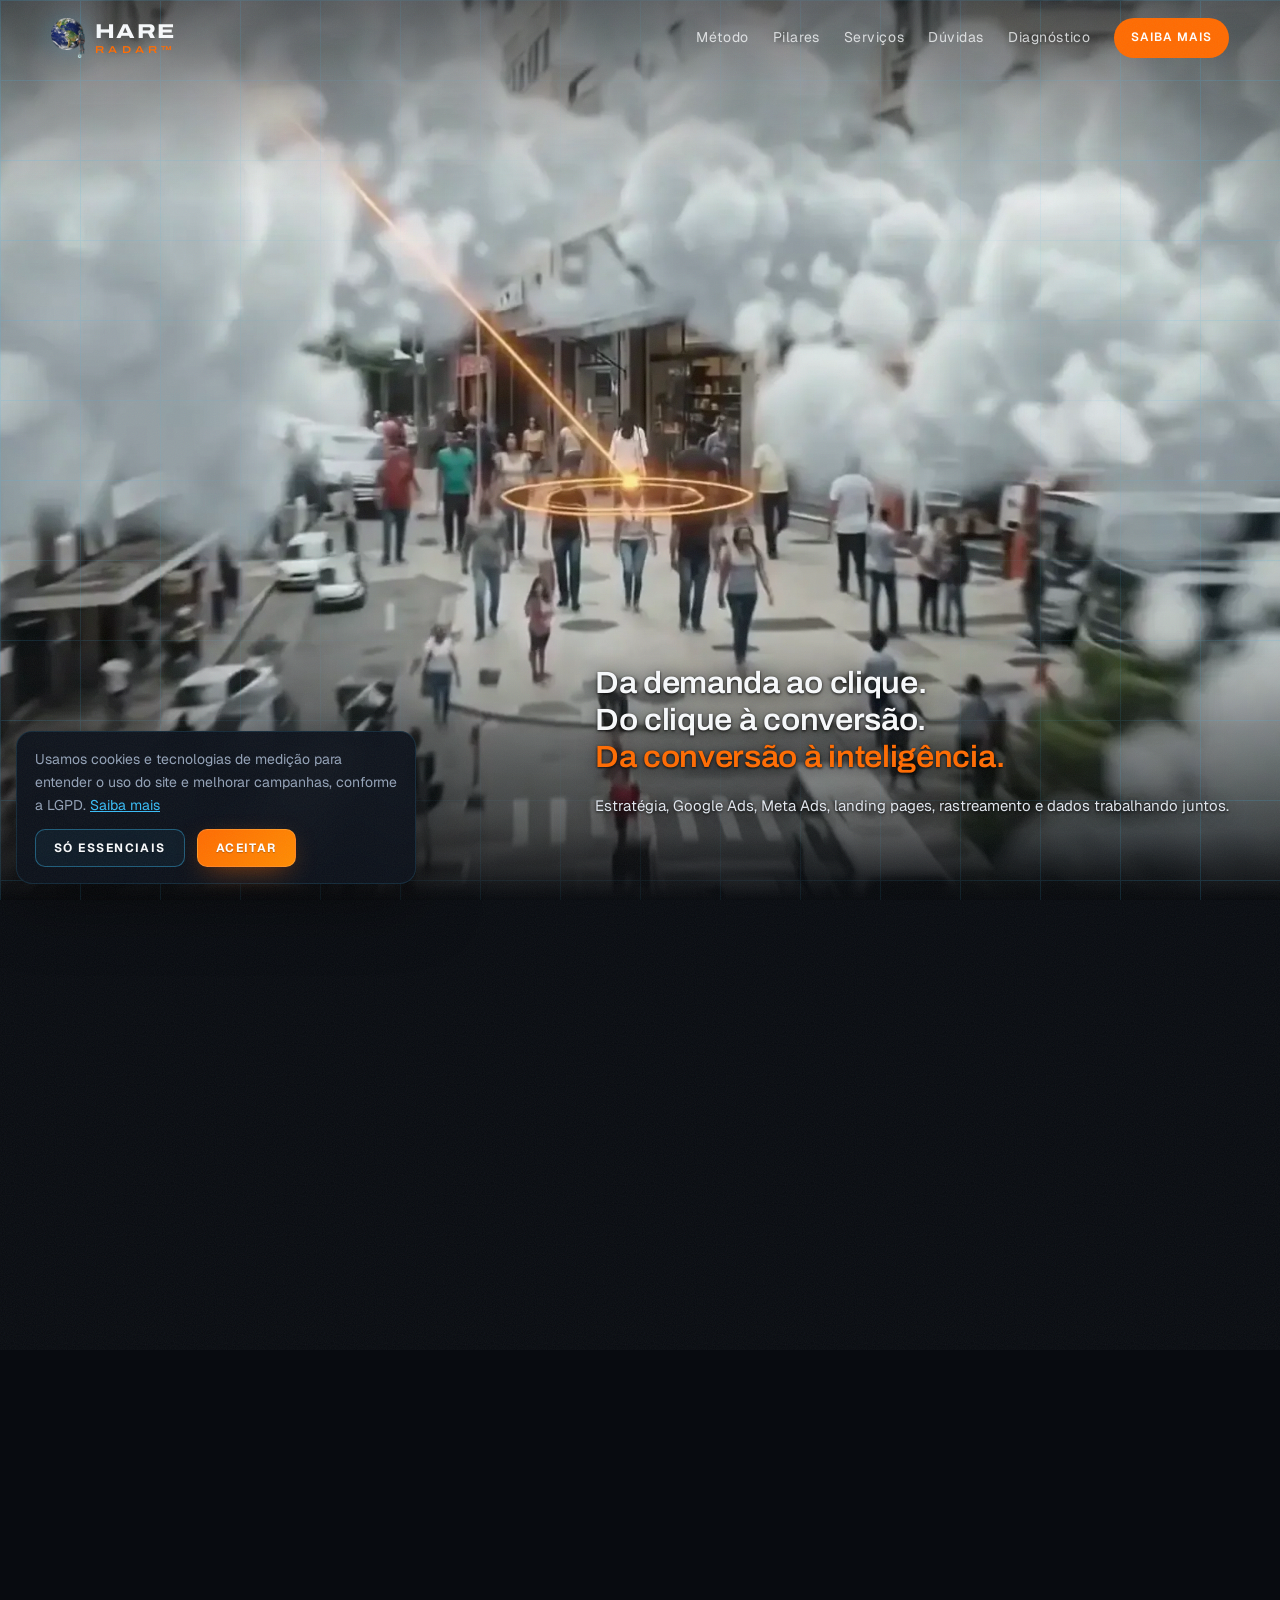
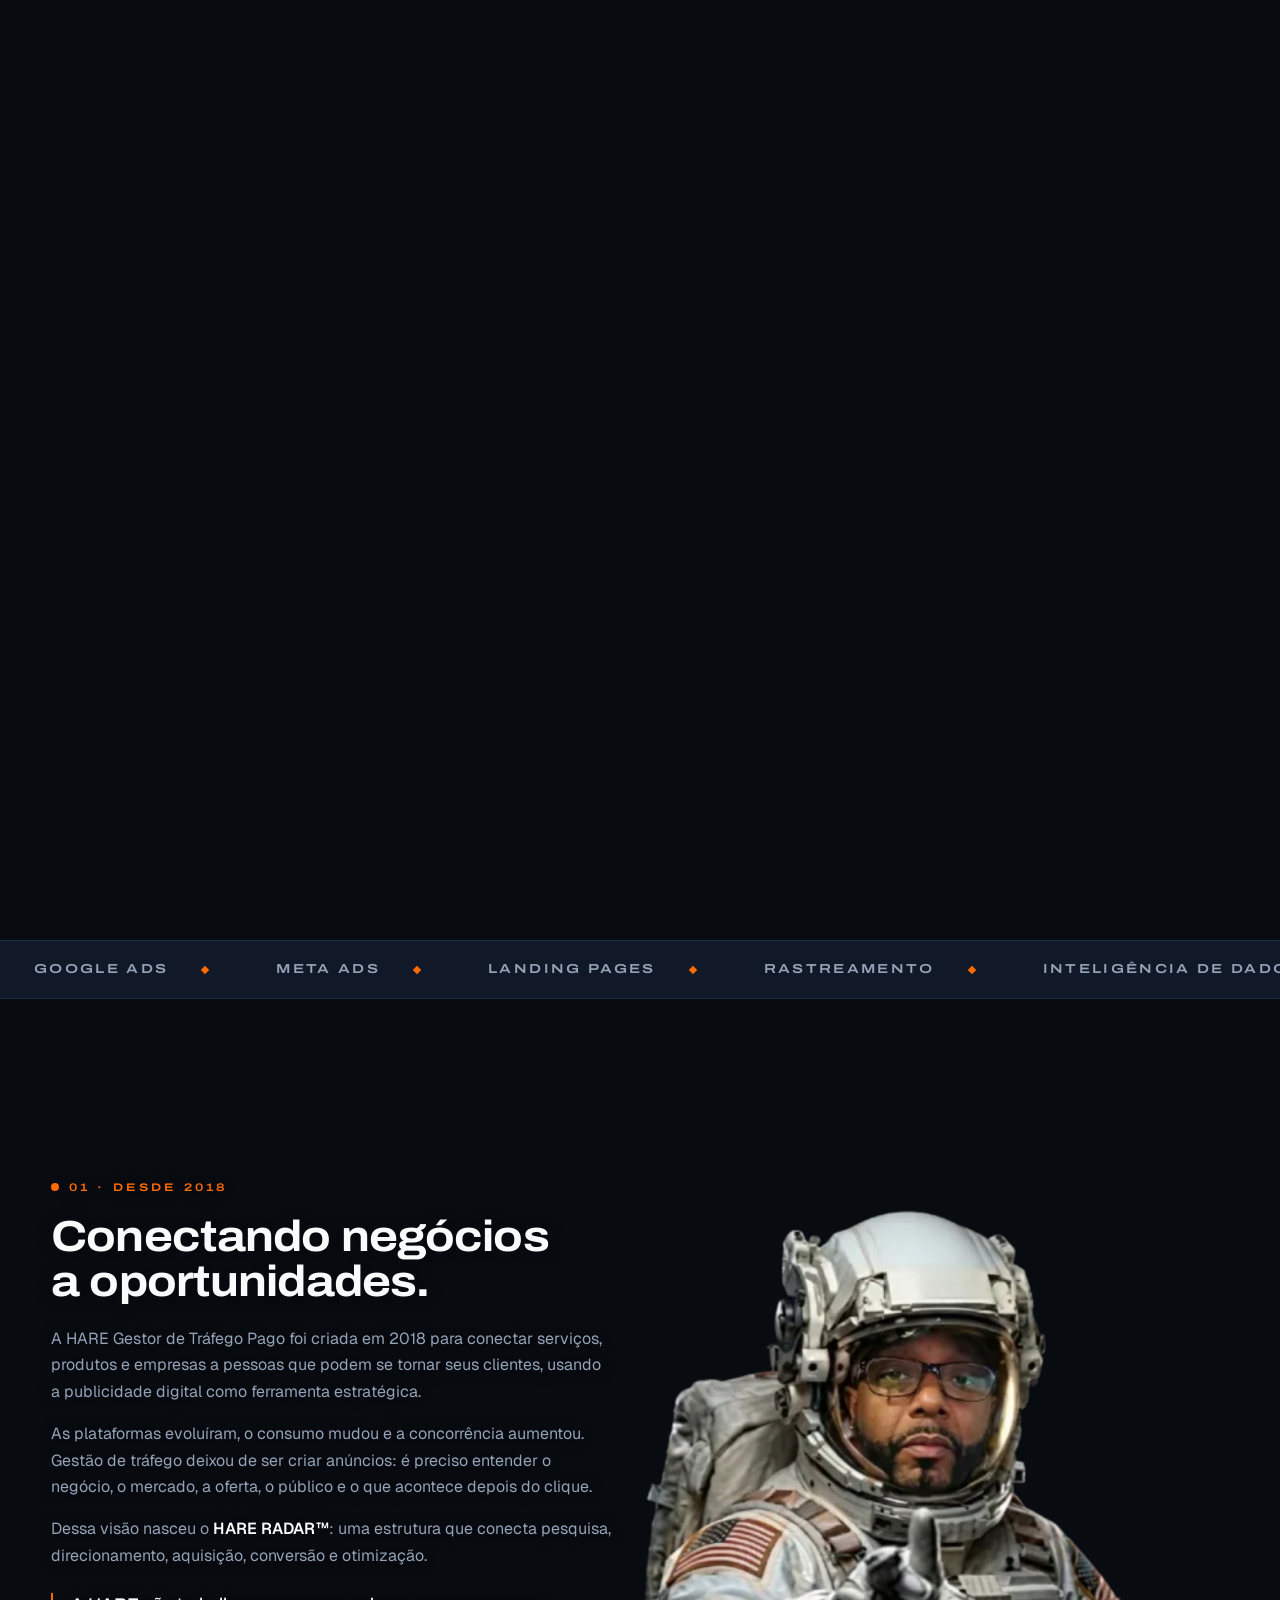
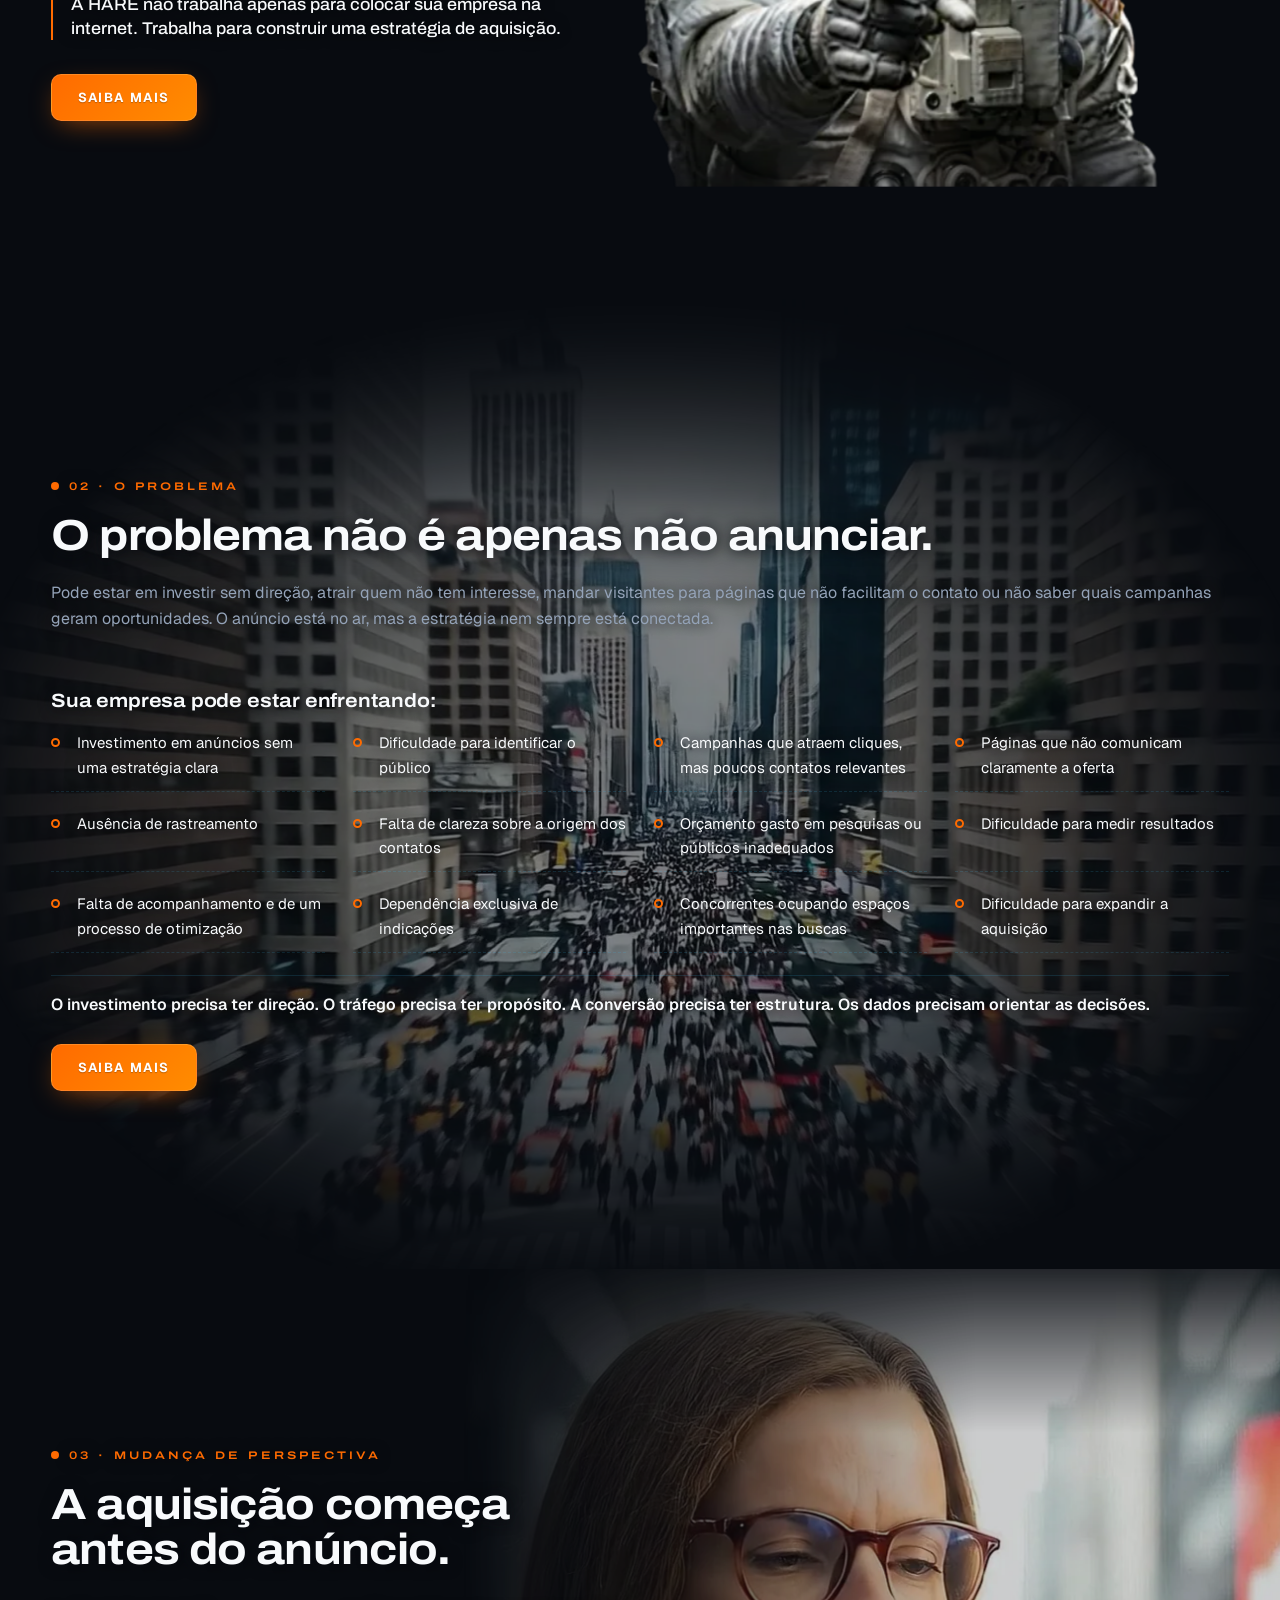
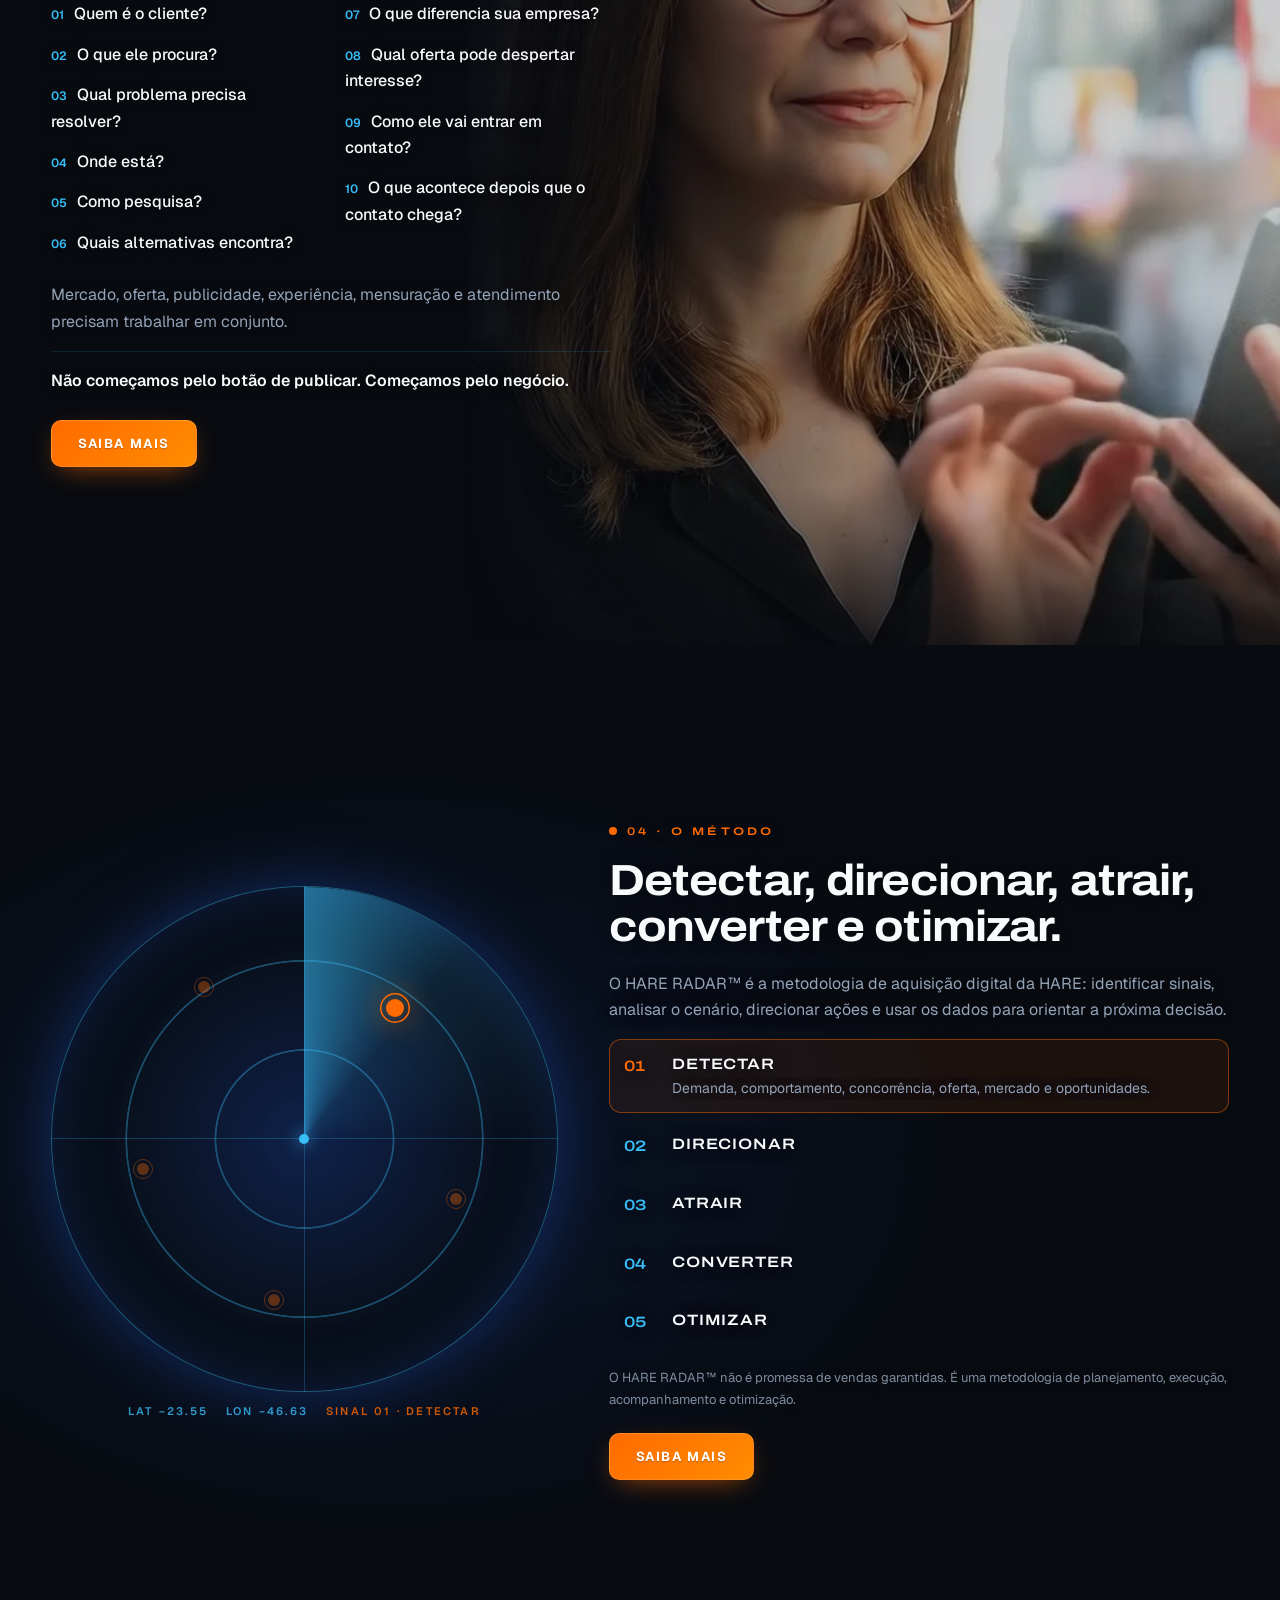
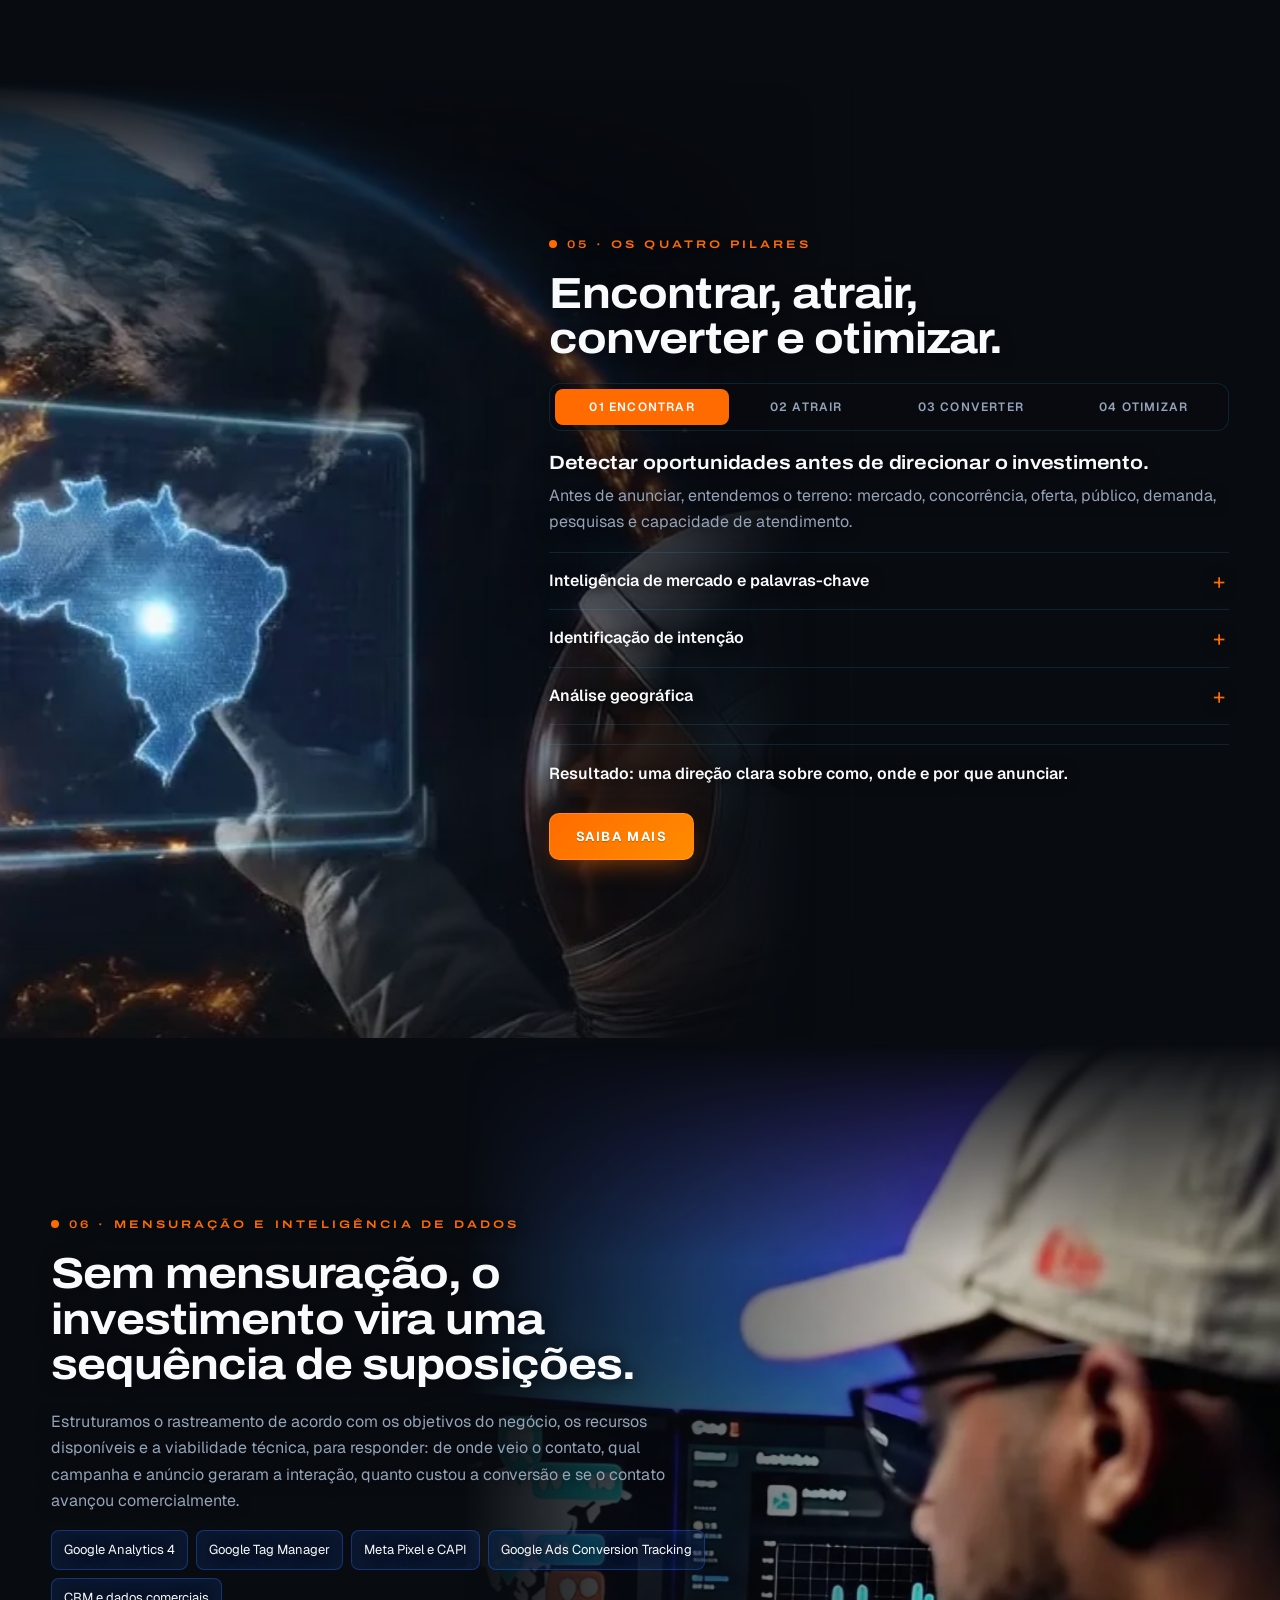
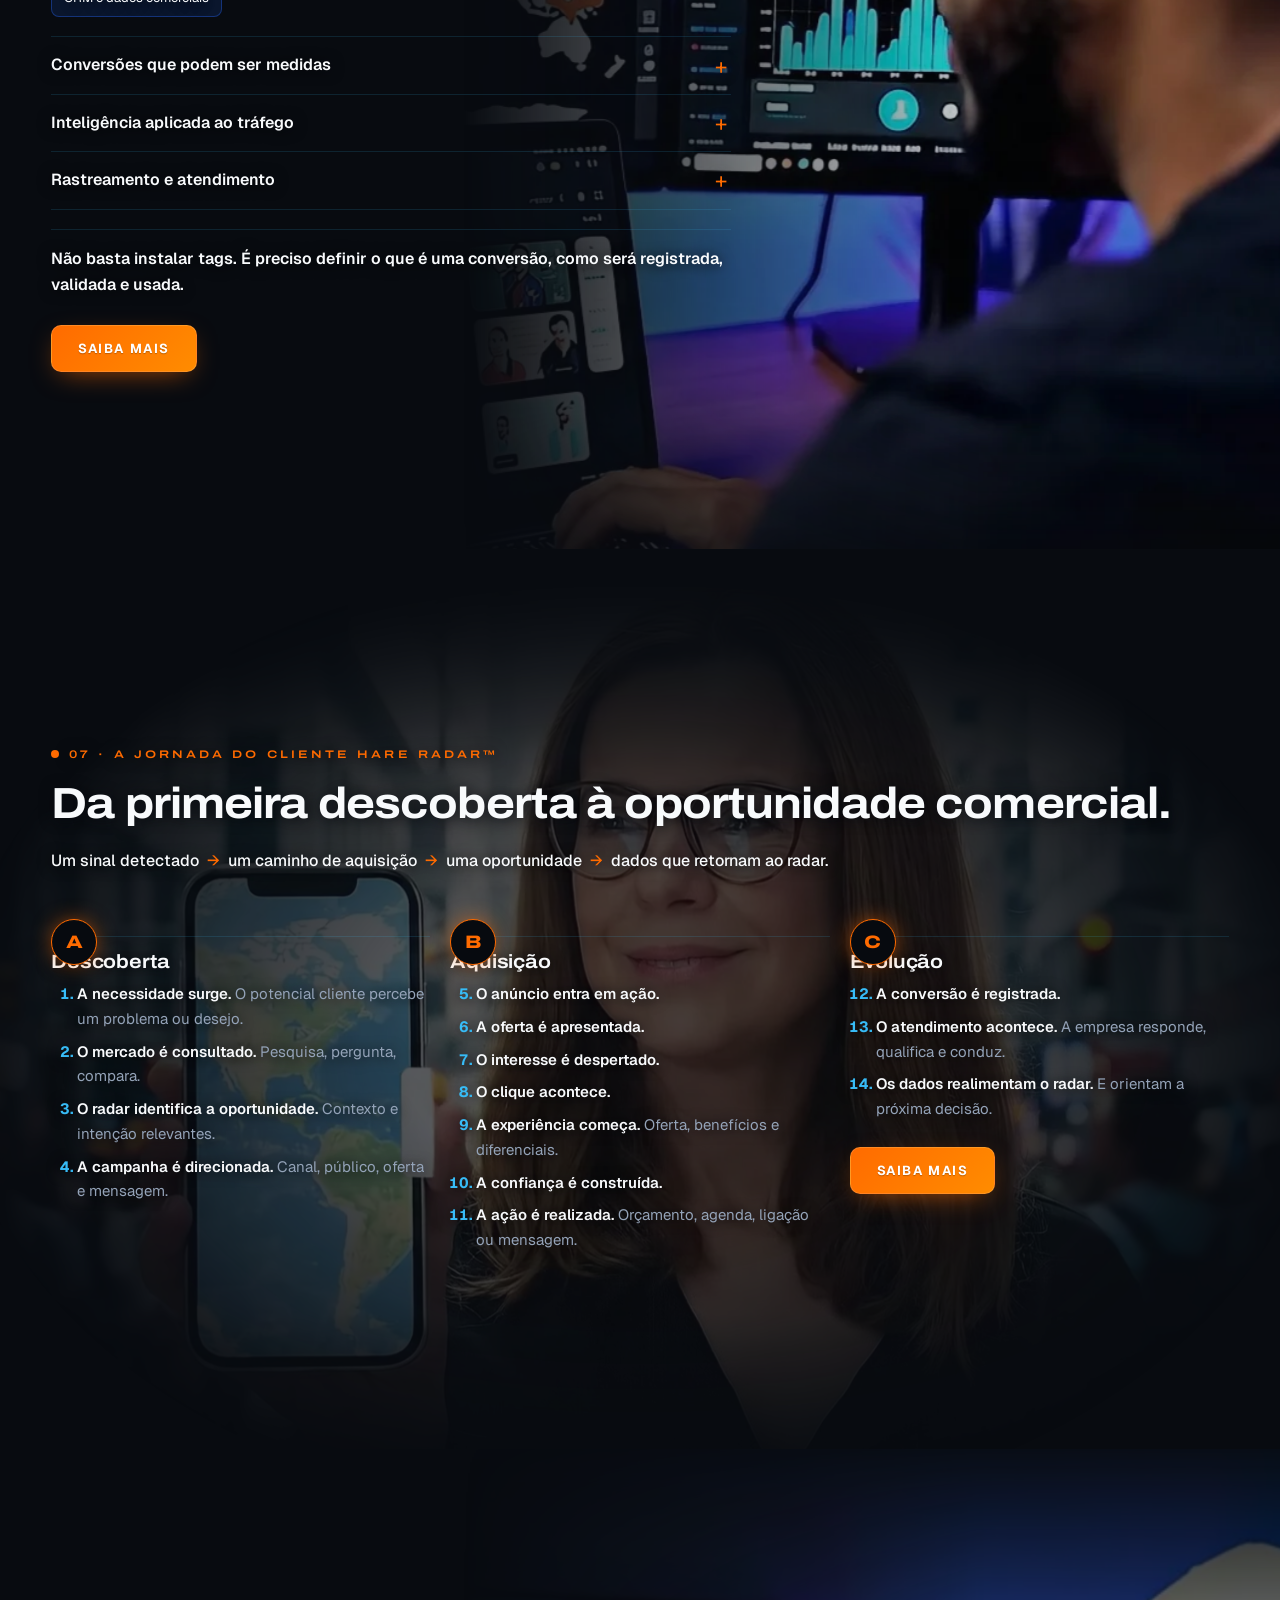
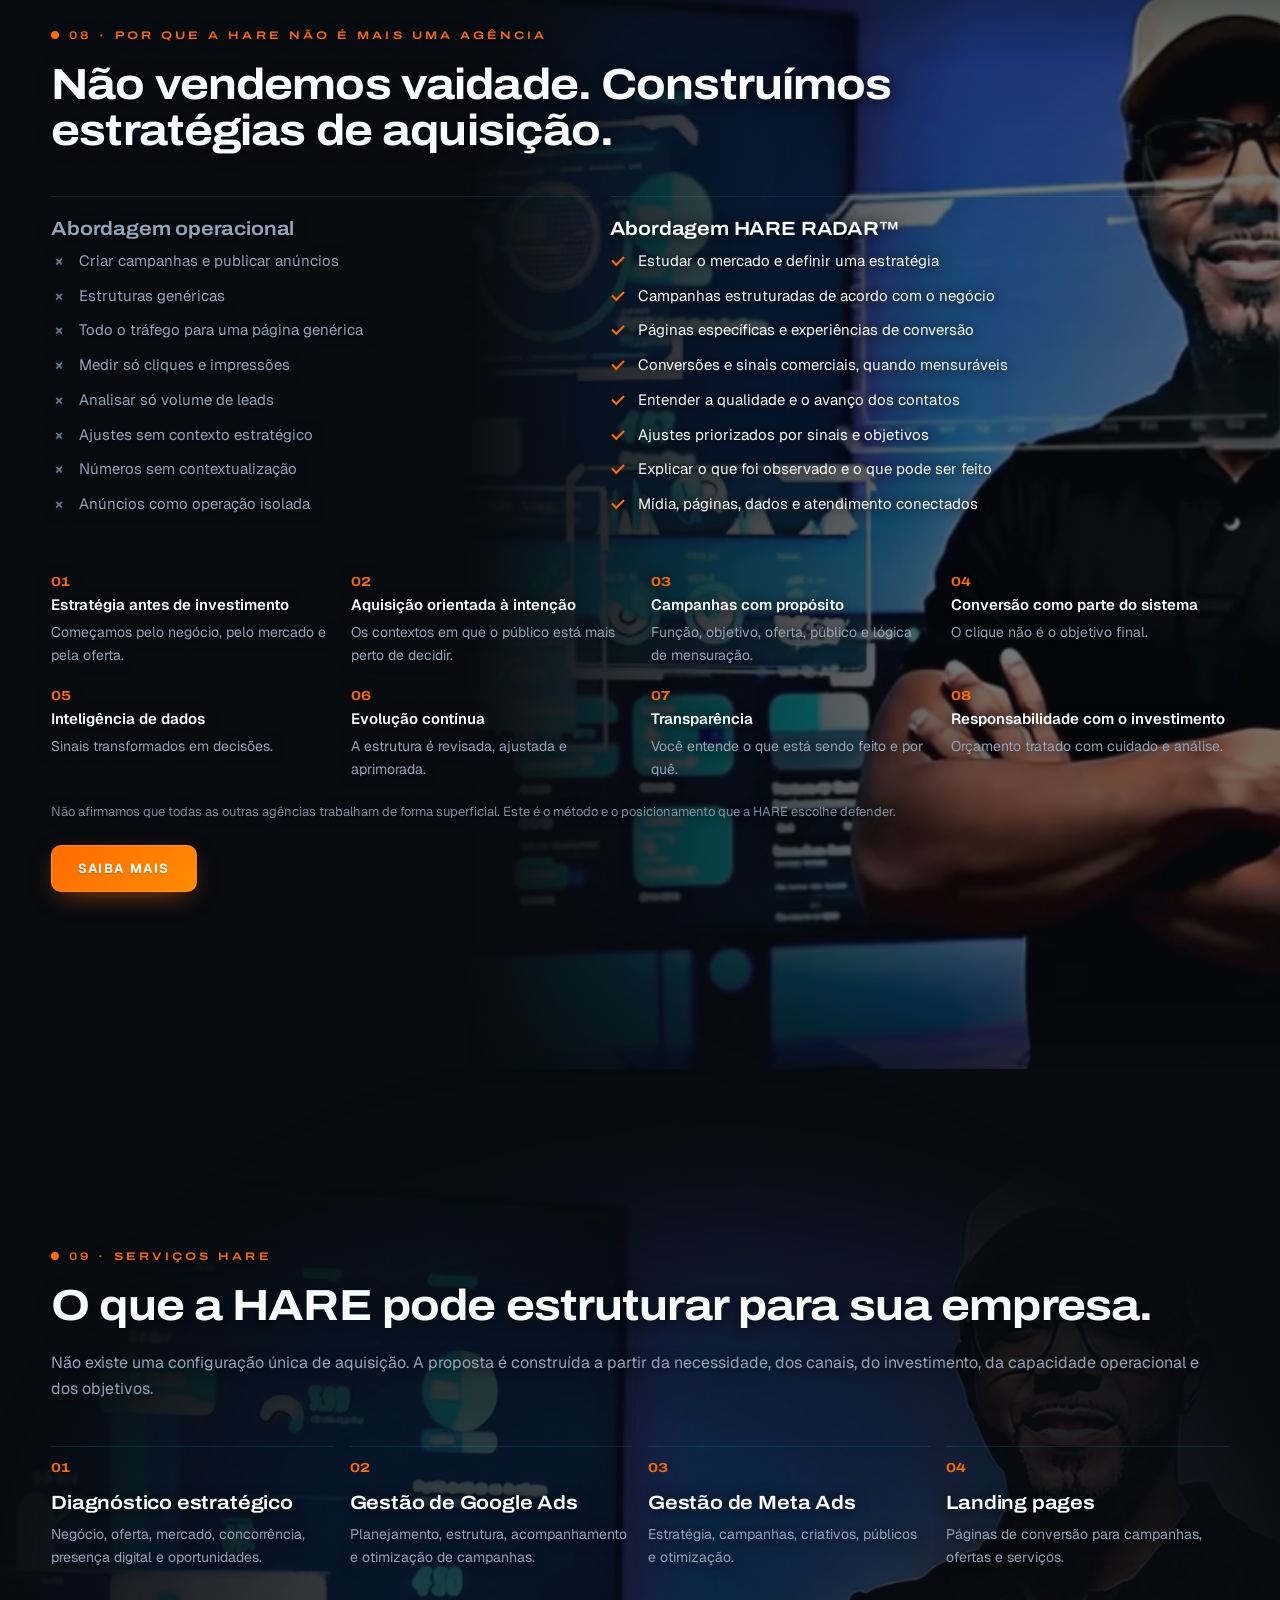
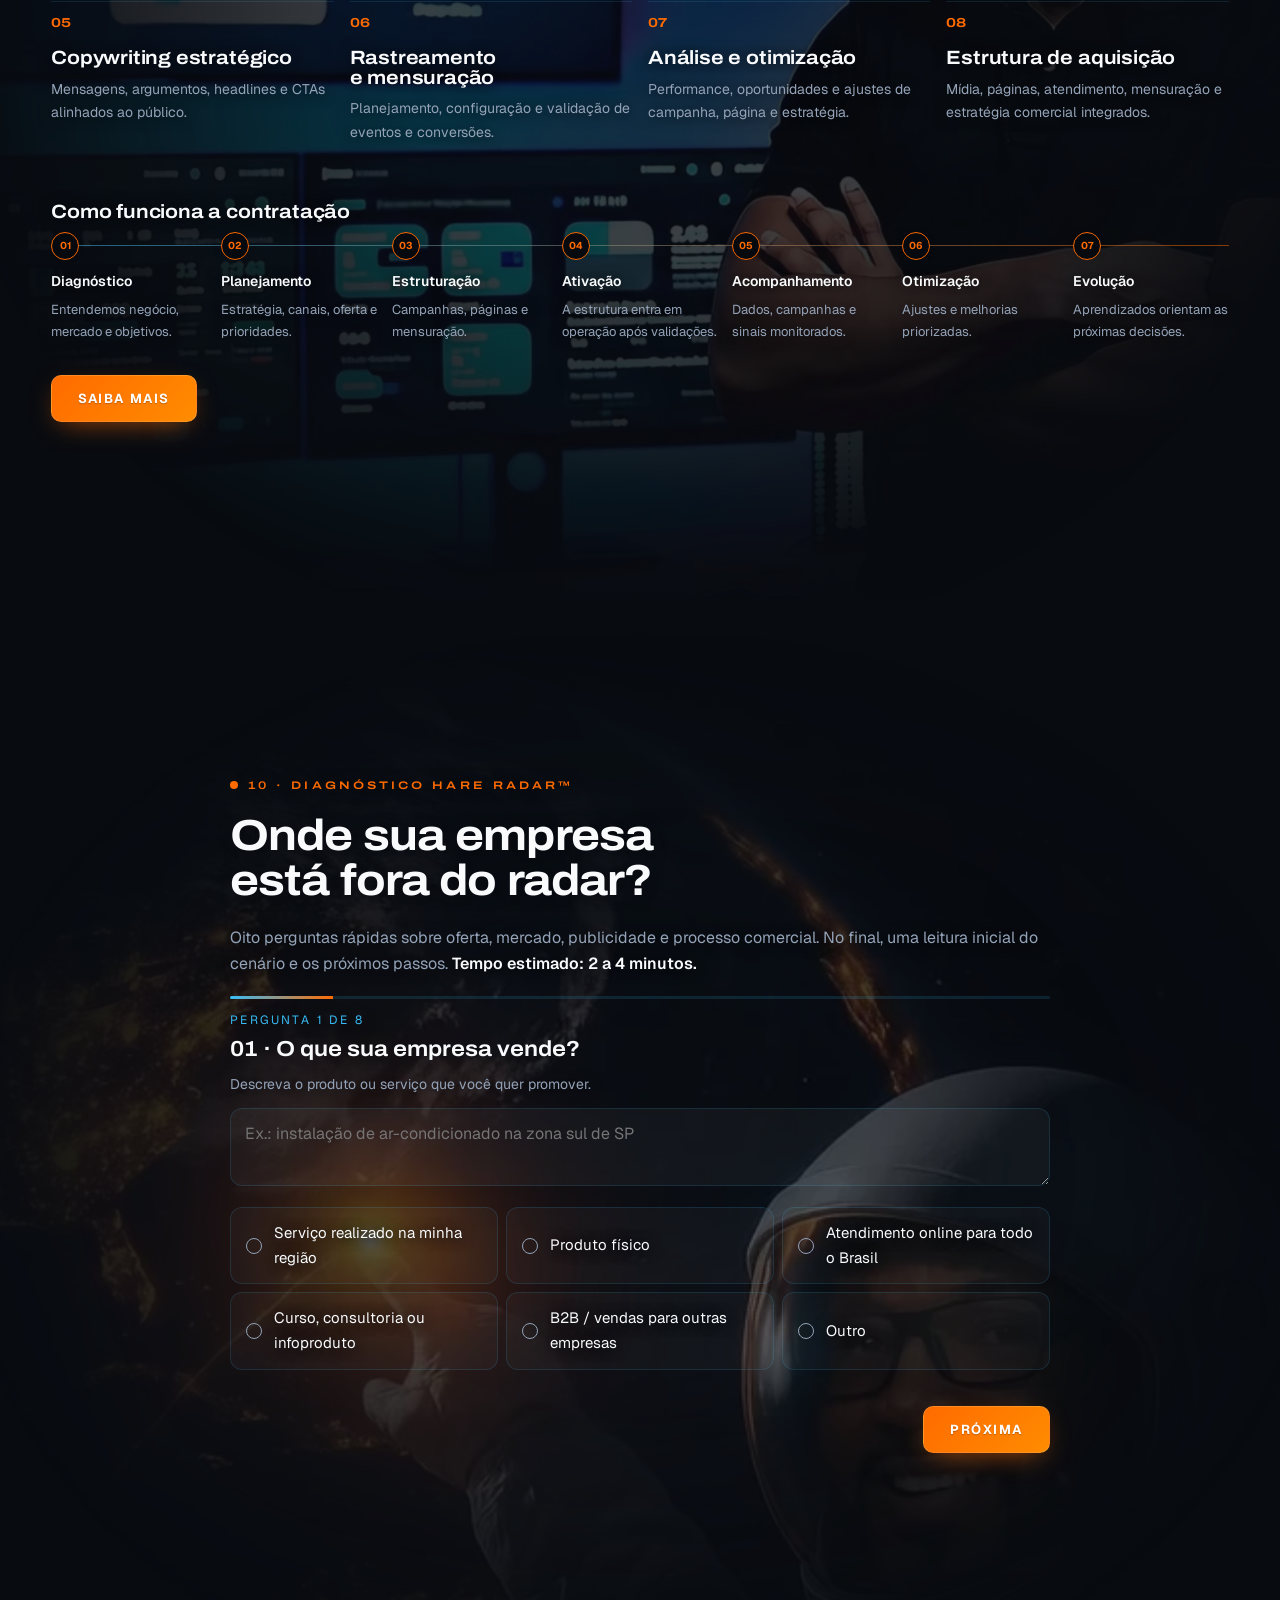
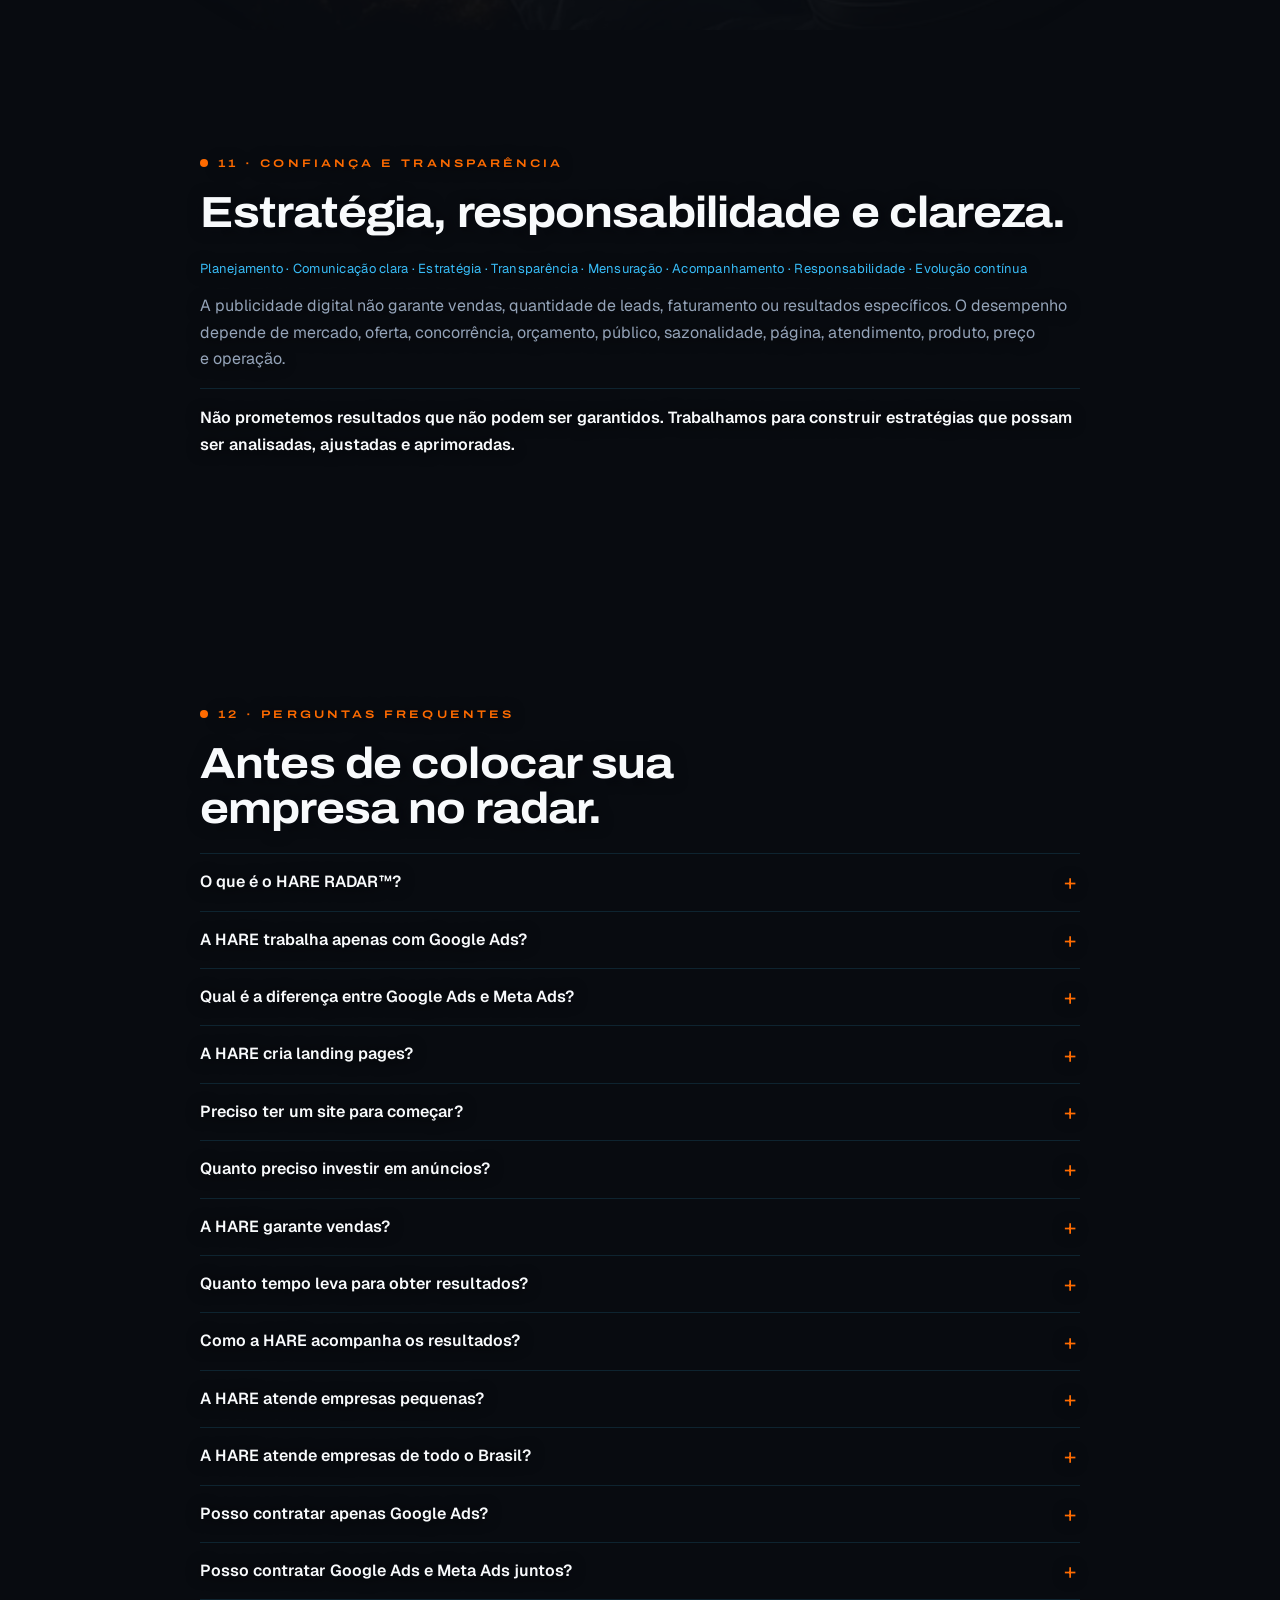
==== commit 5e087f89: "Celular: filme inteiro e centralizado na abertura, imagens das seções visíveis, sem caixas atrás do " ====
--- a/index.html
+++ b/index.html
@@ -47,6 +47,7 @@
   <!-- ABERTURA: o vídeo toca com a rolagem -->
   <section id="inicio" class="cine" style="--altura: 460vh" aria-label="Abertura">
     <div class="cine-palco">
+      <canvas class="cine-fundo" aria-hidden="true"></canvas>
       <canvas class="cine-canvas" aria-hidden="true"></canvas>
       <div class="cine-vinheta"></div>
       <div class="cine-grade" aria-hidden="true"></div>
--- a/marca.css
+++ b/marca.css
@@ -1,379 +1,450 @@
-/* ════════════════════════════════════════════════════════════════════════
-   HARE RADAR™ · camada da marca (carregada depois de estilo.css)
-   ════════════════════════════════════════════════════════════════════════ */
-
-/* Tipografia: Archivo expandida nos títulos */
-h1, h2, h3, h4 { font-family: var(--fonte-titulo); font-stretch: 112%; font-weight: 700; letter-spacing: -.02em; line-height: 1.04; }
-html { scroll-padding-top: 88px; }
-h1 { font-size: clamp(30px, 3.6vw, 58px); text-transform: uppercase; }
-h2 { font-size: clamp(28px, 3.4vw, 52px); }
-h3 { font-size: clamp(19px, 1.5vw, 23px); font-weight: 650; letter-spacing: -.01em; }
-h4 { font-size: 15px; font-weight: 650; margin: 0 0 .5em; letter-spacing: .01em; }
-strong, b { color: var(--texto); font-weight: 600; }
-::selection { background: var(--acento); color: #fff; }
-:focus-visible { outline: 2px solid var(--azul-tec); outline-offset: 3px; border-radius: 6px; }
-.pular { position: absolute; left: -9999px; top: 8px; z-index: 100; background: var(--acento); color: #fff; padding: 10px 16px; border-radius: 8px; }
-.pular:focus { left: 8px; }
-
-/* Topo e logo */
-.topo.rolou { background: rgb(8 11 16 / .72); border-bottom: 1px solid var(--linha); }
-.marca { gap: 10px; position: relative; z-index: 2; }
-.marca-logo { height: 40px; width: auto; filter: drop-shadow(0 0 12px rgb(56 189 248 / .25)); }
-.marca-texto { font-stretch: 125%; font-weight: 800; font-size: 20px; letter-spacing: .06em; display: flex; flex-direction: column; line-height: 1; }
-.marca-sub { font-size: 10px; letter-spacing: .42em; color: var(--acento); font-weight: 600; margin-top: 4px; }
-.menu { gap: 24px; }
-.menu-cta { background: var(--acento); color: #fff; border-color: transparent !important; font-weight: 600; text-transform: uppercase; letter-spacing: .08em; font-size: 12px; }
-.menu-botao { display: none; }
-
-/* Abertura */
-.cine-vinheta {
-  background:
-    radial-gradient(120% 90% at 50% 45%, transparent 50%, rgb(0 0 0 / .55) 100%),
-    linear-gradient(to bottom, rgb(8 11 16 / .5), transparent 22%, transparent 88%, var(--fundo) 100%);
+/* ════════════════════════════════════════════════════════════════════════
+   HARE RADAR™ · camada da marca (carregada depois de estilo.css)
+   ════════════════════════════════════════════════════════════════════════ */
+
+/* Tipografia: Archivo expandida nos títulos */
+h1, h2, h3, h4 { font-family: var(--fonte-titulo); font-stretch: 112%; font-weight: 700; letter-spacing: -.02em; line-height: 1.04; }
+html { scroll-padding-top: 88px; }
+h1 { font-size: clamp(30px, 3.6vw, 58px); text-transform: uppercase; }
+h2 { font-size: clamp(28px, 3.4vw, 52px); }
+h3 { font-size: clamp(19px, 1.5vw, 23px); font-weight: 650; letter-spacing: -.01em; }
+h4 { font-size: 15px; font-weight: 650; margin: 0 0 .5em; letter-spacing: .01em; }
+strong, b { color: var(--texto); font-weight: 600; }
+::selection { background: var(--acento); color: #fff; }
+:focus-visible { outline: 2px solid var(--azul-tec); outline-offset: 3px; border-radius: 6px; }
+.pular { position: absolute; left: -9999px; top: 8px; z-index: 100; background: var(--acento); color: #fff; padding: 10px 16px; border-radius: 8px; }
+.pular:focus { left: 8px; }
+
+/* Topo e logo */
+.topo.rolou { background: rgb(8 11 16 / .72); border-bottom: 1px solid var(--linha); }
+.marca { gap: 10px; position: relative; z-index: 2; }
+.marca-logo { height: 40px; width: auto; filter: drop-shadow(0 0 12px rgb(56 189 248 / .25)); }
+.marca-texto { font-stretch: 125%; font-weight: 800; font-size: 20px; letter-spacing: .06em; display: flex; flex-direction: column; line-height: 1; }
+.marca-sub { font-size: 10px; letter-spacing: .42em; color: var(--acento); font-weight: 600; margin-top: 4px; }
+.menu { gap: 24px; }
+.menu-cta { background: var(--acento); color: #fff; border-color: transparent !important; font-weight: 600; text-transform: uppercase; letter-spacing: .08em; font-size: 12px; }
+.menu-botao { display: none; }
+
+/* Abertura */
+.cine-vinheta {
+  background:
+    radial-gradient(120% 90% at 50% 45%, transparent 50%, rgb(0 0 0 / .55) 100%),
+    linear-gradient(to bottom, rgb(8 11 16 / .5), transparent 22%, transparent 88%, var(--fundo) 100%);
+}
+.cine-grade {
+  position: absolute; inset: 0; pointer-events: none; opacity: .16;
+  background-image: linear-gradient(var(--azul-tec) 1px, transparent 1px), linear-gradient(90deg, var(--azul-tec) 1px, transparent 1px);
+  background-size: 80px 80px;
+  -webkit-mask-image: radial-gradient(circle at 50% 50%, transparent 30%, #000 90%);
+          mask-image: radial-gradient(circle at 50% 50%, transparent 30%, #000 90%);
+}
+.painel--vidro { background: rgb(8 11 16 / .5); }
+.momento { max-width: 640px; bottom: 9vh; }
+.momento .apoio { font-size: clamp(15px, 1.15vw, 18px); }
+.momento--topo { inset: 15vh auto auto 50%; transform: translate(-50%, -24px); width: min(760px, calc(100% - 2 * var(--gutter))); text-align: center; }
+.momento--topo.ativo { transform: translate(-50%, 0); }
+.momento--topo .botoes { justify-content: center; }
+.destaque { font-family: var(--fonte-titulo); font-stretch: 105%; font-weight: 600; font-size: clamp(22px, 2.4vw, 36px); letter-spacing: -.01em; }
+.destaque em { font-style: normal; color: var(--acento); }
+
+/* Rótulos e sinais */
+.rotulo { font-family: var(--fonte-titulo); font-stretch: 125%; font-weight: 600; font-size: 11px; letter-spacing: .28em; text-transform: uppercase; display: flex; align-items: center; gap: 10px; }
+.rotulo::before { content: ""; width: 8px; height: 8px; border-radius: 50%; background: var(--acento); animation: sinal 2.4s ease-out infinite; flex: none; }
+@keyframes sinal { 0% { box-shadow: 0 0 0 0 rgb(255 107 0 / .6); } 70%, 100% { box-shadow: 0 0 0 10px rgb(255 107 0 / 0); } }
+.painel::before { /* cantos de mira */
+  content: ""; position: absolute; inset: -1px; border-radius: inherit; pointer-events: none;
+  background:
+    linear-gradient(var(--azul-tec), var(--azul-tec)) top left / 18px 1px no-repeat,
+    linear-gradient(var(--azul-tec), var(--azul-tec)) top left / 1px 18px no-repeat,
+    linear-gradient(var(--acento), var(--acento)) bottom right / 18px 1px no-repeat,
+    linear-gradient(var(--acento), var(--acento)) bottom right / 1px 18px no-repeat;
+  opacity: .8;
+}
+
+/* Botões */
+.botao {
+  background: linear-gradient(135deg, var(--acento), var(--acento-2)); color: #fff;
+  text-transform: uppercase; letter-spacing: .12em; font-size: 13px; font-weight: 700;
+  border: 1px solid rgb(255 255 255 / .14); border-radius: 10px; padding: 16px 26px;
+  box-shadow: 0 8px 28px -10px rgb(255 107 0 / .7); text-shadow: 0 1px 1px rgb(0 0 0 / .25);
+}
+.botao:hover { filter: brightness(1.1); box-shadow: 0 10px 34px -8px rgb(255 107 0 / .85); }
+.botao:active { transform: translateY(0) scale(.98); }
+.botao--linha { background: rgb(56 189 248 / .06); border-color: rgb(56 189 248 / .4); box-shadow: none; color: var(--texto); }
+.botao--linha:hover { background: rgb(56 189 248 / .14); box-shadow: none; }
+.botoes { display: flex; flex-wrap: wrap; gap: 12px; margin: 6px 0 0; }
+.painel > .botao { margin-top: 10px; }
+
+/* Faixa de canais */
+.faixa { overflow: hidden; border-block: 1px solid var(--linha); background: var(--fundo-2); padding: 18px 0; }
+.faixa-trilho { display: flex; width: max-content; animation: faixa 38s linear infinite; }
+.faixa span { font-family: var(--fonte-titulo); font-stretch: 125%; font-weight: 600; text-transform: uppercase; letter-spacing: .18em; font-size: 13px; color: var(--texto-suave); padding: 0 34px; display: flex; align-items: center; gap: 34px; }
+.faixa span::after { content: ""; width: 6px; height: 6px; background: var(--acento); transform: rotate(45deg); }
+@keyframes faixa { to { transform: translateX(-50%); } }
+
+/* Textos de apoio */
+.frase { margin: 1.4em 0; padding-left: 18px; border-left: 2px solid var(--acento); font-family: var(--fonte-titulo); font-stretch: 105%; font-weight: 500; font-size: clamp(17px, 1.3vw, 20px); color: var(--texto); line-height: 1.4; }
+.manifesto { color: var(--texto); font-weight: 600; border-top: 1px solid var(--linha); padding-top: 1em; }
+.nota { font-size: 13px; color: var(--texto-suave); opacity: .85; }
+.tags { font-size: 13px; letter-spacing: .02em; color: var(--azul-tec); line-height: 1.8; }
+.trilha { color: var(--texto); font-weight: 500; }
+.trilha i { color: var(--acento); font-style: normal; padding: 0 4px; }
+
+/* Grades */
+.secao-grade--larga { grid-template-columns: minmax(0, 680px) 1fr; }
+.secao-grade--direita.secao-grade--larga { grid-template-columns: 1fr minmax(0, 680px); }
+.secao-grade--centro { grid-template-columns: minmax(0, 880px); justify-content: center; }
+.secao--curta { min-height: auto; padding-block: 12vh; }
+.arte--recorte { object-fit: contain; object-position: right bottom; mix-blend-mode: normal; width: 52vw; }
+
+/* Lista de sinais (problema) */
+.painel--lista { width: 100%; max-width: var(--largura); }
+.sinais { list-style: none; padding: 0; margin: 0 0 1.4em; display: grid; grid-template-columns: repeat(auto-fit, minmax(270px, 1fr)); gap: 10px 28px; }
+.sinais li { position: relative; padding: 10px 0 10px 26px; border-bottom: 1px dashed var(--linha); color: var(--texto); font-size: 15px; }
+.sinais li::before { content: ""; position: absolute; left: 0; top: 17px; width: 9px; height: 9px; border-radius: 50%; border: 2px solid var(--acento); }
+
+/* Perguntas */
+.perguntas { columns: 2; column-gap: 28px; padding: 0; margin: 0 0 1.2em; list-style: none; counter-reset: q; }
+.perguntas li { counter-increment: q; break-inside: avoid; padding: 7px 0; color: var(--texto); font-weight: 500; }
+.perguntas li::before { content: counter(q, decimal-leading-zero); color: var(--azul-tec); font-size: 12px; margin-right: 10px; font-weight: 600; }
+
+/* ── Radar ─────────────────────────────────────────────────────────────── */
+.secao--radar { background: radial-gradient(70% 60% at 30% 50%, rgb(37 99 235 / .12), transparent 70%); }
+.radar-grade { width: 100%; max-width: var(--largura); margin: 0 auto; display: grid; grid-template-columns: minmax(0, 1fr) minmax(0, 620px); gap: clamp(24px, 4vw, 64px); align-items: center; }
+.radar-visor { display: grid; gap: 14px; justify-items: center; }
+.radar {
+  position: relative; width: min(100%, 520px); aspect-ratio: 1; border-radius: 50%;
+  background:
+    radial-gradient(circle, transparent 0 24.6%, rgb(56 189 248 / .35) 24.8% 25.1%, transparent 25.3% 49.6%, rgb(56 189 248 / .35) 49.8% 50.1%, transparent 50.3% 74.6%, rgb(56 189 248 / .3) 74.8% 75.1%, transparent 75.3%),
+    linear-gradient(transparent calc(50% - .5px), rgb(56 189 248 / .25) calc(50% - .5px) calc(50% + .5px), transparent calc(50% + .5px)),
+    linear-gradient(90deg, transparent calc(50% - .5px), rgb(56 189 248 / .25) calc(50% - .5px) calc(50% + .5px), transparent calc(50% + .5px)),
+    radial-gradient(circle, rgb(37 99 235 / .18), rgb(8 11 16 / .9) 70%);
+  border: 1px solid rgb(56 189 248 / .45);
+  box-shadow: 0 0 80px -20px rgb(37 99 235 / .6), inset 0 0 60px rgb(37 99 235 / .25);
+  overflow: hidden;
+}
+.radar-varredura {
+  position: absolute; inset: 0; border-radius: 50%;
+  background: conic-gradient(from 0deg, rgb(56 189 248 / .55), rgb(56 189 248 / .12) 40deg, transparent 90deg);
+  animation: varrer 4s linear infinite;
+}
+@keyframes varrer { to { transform: rotate(360deg); } }
+.radar-centro { position: absolute; left: 50%; top: 50%; width: 10px; height: 10px; margin: -5px; border-radius: 50%; background: var(--azul-tec); box-shadow: 0 0 16px var(--azul-tec); }
+.blip { position: absolute; left: var(--x); top: var(--y); width: 12px; height: 12px; margin: -6px; border-radius: 50%; background: var(--acento); opacity: .35; transition: opacity .4s, transform .4s; }
+.blip::after { content: ""; position: absolute; inset: -4px; border-radius: 50%; border: 1px solid var(--acento); animation: pulso 2s ease-out infinite; }
+.blip.ativo { opacity: 1; transform: scale(1.5); box-shadow: 0 0 22px var(--acento); }
+.radar-coord { display: flex; gap: 18px; font: 600 11px/1 var(--fonte-texto); letter-spacing: .2em; color: var(--azul-tec); opacity: .8; }
+.radar-status { color: var(--acento); }
+.estagios { list-style: none; padding: 0; margin: 0 0 1.2em; display: grid; gap: 6px; }
+.estagios button {
+  all: unset; box-sizing: border-box; cursor: pointer; width: 100%; display: grid; grid-template-columns: 36px 1fr; column-gap: 12px;
+  padding: 12px 14px; border-radius: 12px; border: 1px solid transparent; transition: background .3s, border-color .3s;
+}
+.estagios b { grid-row: span 2; color: var(--azul-tec); font-family: var(--fonte-titulo); font-stretch: 125%; font-size: 15px; padding-top: 2px; }
+.estagios strong { font-family: var(--fonte-titulo); font-stretch: 118%; text-transform: uppercase; letter-spacing: .06em; font-size: 15px; }
+.estagios span { color: var(--texto-suave); font-size: 14px; max-height: 0; overflow: hidden; transition: max-height .4s var(--ease); }
+.estagios li.ativo button { background: rgb(255 107 0 / .08); border-color: rgb(255 107 0 / .45); }
+.estagios li.ativo b { color: var(--acento); }
+.estagios li.ativo span { max-height: 80px; }
+.estagios button:focus-visible { outline: 2px solid var(--azul-tec); }
+
+/* ── Abas e sanfonas ───────────────────────────────────────────────────── */
+.abas { display: flex; flex-wrap: wrap; gap: 6px; margin: 4px 0 22px; padding: 5px; border: 1px solid var(--linha); border-radius: 12px; background: rgb(8 11 16 / .5); }
+.abas button {
+  flex: 1 1 auto; font: 600 12px/1 var(--fonte-texto); letter-spacing: .1em; text-transform: uppercase; color: var(--texto-suave);
+  background: none; border: 0; border-radius: 8px; padding: 12px 14px; cursor: pointer; transition: background .3s, color .3s;
+}
+.abas button[aria-selected="true"] { background: var(--acento); color: #fff; }
+.aba-painel { animation: entrar .5s var(--ease); }
+@keyframes entrar { from { opacity: 0; transform: translateY(8px); } }
+details { border-top: 1px solid var(--linha); }
+details:last-of-type { border-bottom: 1px solid var(--linha); }
+details + :not(details) { margin-top: 1.2em; }
+summary { cursor: pointer; list-style: none; padding: 15px 34px 15px 0; position: relative; font-weight: 600; color: var(--texto); }
+summary::-webkit-details-marker { display: none; }
+summary::after { content: "+"; position: absolute; right: 4px; top: 50%; transform: translateY(-50%); color: var(--acento); font-size: 22px; font-weight: 400; transition: transform .3s; }
+details[open] summary::after { transform: translateY(-50%) rotate(45deg); }
+details > :not(summary) { animation: entrar .4s var(--ease); }
+details p, details ul { font-size: 15px; }
+.lista-fina { padding-left: 18px; color: var(--texto-suave); }
+.lista-fina li { margin-bottom: 6px; }
+.duas-colunas { display: grid; grid-template-columns: 1fr 1fr; gap: 22px; margin-bottom: 1em; }
+.ponto { display: inline-block; width: 8px; height: 8px; border-radius: 50%; background: var(--acento); margin-right: 8px; vertical-align: middle; }
+.ponto--azul { background: var(--azul-tec); }
+.passos--compacto { gap: 10px; margin-bottom: 1.2em; }
+.passos--compacto li { grid-template-columns: 34px 1fr; }
+.passos--compacto li::before { font-size: 16px; font-stretch: 120%; }
+.passos--compacto span { font-size: 14px; }
+.ciclo { list-style: none; padding: 0; margin: 1em 0; display: flex; flex-wrap: wrap; gap: 8px; counter-reset: c; }
+.ciclo li { counter-increment: c; font: 600 12px/1 var(--fonte-texto); letter-spacing: .14em; text-transform: uppercase; padding: 11px 14px; border-radius: 999px; border: 1px solid rgb(56 189 248 / .4); color: var(--texto); }
+.ciclo li::before { content: counter(c) " "; color: var(--acento); }
+.ferramentas { display: flex; flex-wrap: wrap; gap: 8px; margin: 0 0 1.2em; }
+.ferramentas span { font-size: 13px; padding: 8px 12px; border-radius: 8px; background: rgb(37 99 235 / .14); border: 1px solid rgb(37 99 235 / .4); color: var(--texto); }
+
+/* ── Jornada ───────────────────────────────────────────────────────────── */
+.fases { width: 100%; max-width: var(--largura); display: grid; grid-template-columns: repeat(3, 1fr); gap: 20px; margin-top: 18px; }
+.fase { padding-top: 54px; }
+.fase-letra { position: absolute; top: -18px; left: 28px; width: 46px; height: 46px; border-radius: 50%; display: grid; place-items: center; background: var(--fundo); border: 1px solid var(--acento); color: var(--acento); font: 800 18px/1 var(--fonte-titulo); font-stretch: 125%; box-shadow: 0 0 24px -6px var(--acento); }
+.fase ol { margin: 0 0 1em; padding-left: 26px; color: var(--texto-suave); font-size: 15px; display: grid; gap: 8px; }
+.fase ol li::marker { color: var(--azul-tec); font-weight: 700; }
+
+/* ── Comparativo ───────────────────────────────────────────────────────── */
+.comparativo { width: 100%; max-width: var(--largura); display: grid; grid-template-columns: 1fr 1.15fr; gap: 20px; }
+.apagado { color: var(--texto-suave); }
+.painel--destaque { border-color: rgb(255 107 0 / .5); background: linear-gradient(160deg, rgb(255 107 0 / .1), var(--painel) 50%); }
+.lista-x, .lista-ok { list-style: none; padding: 0; margin: 0; display: grid; gap: 10px; font-size: 15px; }
+.lista-x li, .lista-ok li { padding-left: 28px; position: relative; }
+.lista-x li { color: var(--texto-suave); }
+.lista-x li::before { content: "×"; position: absolute; left: 4px; color: #64748B; font-weight: 700; }
+.lista-ok li { color: var(--texto); }
+.lista-ok li::before { content: ""; position: absolute; left: 2px; top: 7px; width: 12px; height: 7px; border-left: 2px solid var(--acento); border-bottom: 2px solid var(--acento); transform: rotate(-45deg); }
+.principios { list-style: none; padding: 0; margin: 0 0 1.2em; display: grid; grid-template-columns: repeat(auto-fit, minmax(230px, 1fr)); gap: 22px; counter-reset: pr; }
+.principios li { counter-increment: pr; font-size: 14px; color: var(--texto-suave); display: grid; gap: 4px; align-content: start; }
+.principios li::before { content: counter(pr, decimal-leading-zero); color: var(--acento); font: 700 13px/1 var(--fonte-titulo); font-stretch: 125%; }
+.principios strong { font-size: 15px; }
+
+/* ── Serviços ──────────────────────────────────────────────────────────── */
+.servicos { width: 100%; max-width: var(--largura); display: grid; grid-template-columns: repeat(4, 1fr); gap: 16px; }
+.servico { padding: 24px; transition: transform .5s var(--ease), border-color .5s; }
+.servico:hover { transform: translateY(-4px); border-color: rgb(255 107 0 / .55); }
+.servico b { color: var(--acento); font: 700 13px/1 var(--fonte-titulo); font-stretch: 125%; display: block; margin-bottom: 18px; }
+.servico p { font-size: 14px; margin: 0; }
+.linha-tempo { list-style: none; padding: 0; margin: 10px 0 1.4em; display: grid; grid-template-columns: repeat(7, 1fr); gap: 14px; counter-reset: lt; position: relative; }
+.linha-tempo::before { content: ""; position: absolute; left: 0; right: 0; top: 13px; height: 1px; background: linear-gradient(90deg, var(--azul-tec), var(--acento)); opacity: .5; }
+.linha-tempo li { counter-increment: lt; position: relative; font-size: 13px; color: var(--texto-suave); display: grid; gap: 6px; align-content: start; padding-top: 38px; }
+.linha-tempo li::before { content: counter(lt, decimal-leading-zero); position: absolute; top: 0; left: 0; width: 28px; height: 28px; border-radius: 50%; display: grid; place-items: center; background: var(--fundo); border: 1px solid var(--acento); color: var(--acento); font: 700 10px/1 var(--fonte-texto); }
+.linha-tempo strong { font-size: 14px; }
+
+/* ── Diagnóstico ───────────────────────────────────────────────────────── */
+#diagnostico .painel--form { max-width: 820px; }
+.quiz { margin-top: 18px; }
+.quiz-progresso { height: 3px; background: var(--linha); border-radius: 3px; overflow: hidden; }
+.quiz-progresso span { display: block; height: 100%; width: 12.5%; background: linear-gradient(90deg, var(--azul-tec), var(--acento)); transition: width .5s var(--ease); }
+.quiz-contador { font-size: 12px; letter-spacing: .2em; text-transform: uppercase; color: var(--azul-tec); margin: 12px 0 6px; }
+.quiz-etapa { border: 0; padding: 0; margin: 0; min-width: 0; animation: entrar .45s var(--ease); }
+.quiz-etapa legend { font-family: var(--fonte-titulo); font-stretch: 110%; font-weight: 650; font-size: clamp(19px, 1.7vw, 24px); color: var(--texto); padding: 0; margin-bottom: 10px; line-height: 1.2; }
+.quiz-ajuda { font-size: 14px; margin-bottom: 12px; }
+.quiz textarea { width: 100%; font: inherit; color: var(--texto); background: rgb(255 255 255 / .04); border: 1px solid var(--linha); border-radius: 12px; padding: 12px 14px; margin-bottom: 12px; resize: vertical; }
+.quiz textarea:focus { outline: none; border-color: var(--acento); }
+.opcoes { display: grid; grid-template-columns: repeat(auto-fit, minmax(240px, 1fr)); gap: 8px; }
+.opcoes label { position: relative; cursor: pointer; }
+.opcoes input { position: absolute; opacity: 0; inset: 0; cursor: pointer; margin: 0; }
+.opcoes span { display: flex; align-items: center; gap: 12px; height: 100%; padding: 13px 15px; border-radius: 12px; border: 1px solid var(--linha); background: rgb(255 255 255 / .03); font-size: 15px; color: var(--texto); transition: border-color .25s, background .25s; }
+.opcoes span::before { content: ""; flex: none; width: 16px; height: 16px; border-radius: 50%; border: 1.5px solid var(--texto-suave); transition: all .25s; }
+.opcoes--chips span::before { border-radius: 4px; }
+.opcoes label:hover span { border-color: rgb(56 189 248 / .45); }
+.opcoes input:checked + span { border-color: var(--acento); background: rgb(255 107 0 / .1); }
+.opcoes input:checked + span::before { border-color: var(--acento); background: var(--acento); box-shadow: inset 0 0 0 3px var(--fundo); }
+.opcoes input:focus-visible + span { outline: 2px solid var(--azul-tec); outline-offset: 2px; }
+.quiz-aviso { min-height: 1.3em; color: #fca5a5; font-size: 14px; margin: 10px 0 0; }
+.quiz-nav { display: flex; justify-content: space-between; gap: 12px; margin-top: 8px; }
+.quiz-nav [data-quiz="voltar"][disabled] { visibility: hidden; }
+.resultado { margin-top: 20px; animation: entrar .6s var(--ease); }
+.resultado:focus { outline: none; }
+.resultado-titulo { font-size: clamp(22px, 2.2vw, 32px); color: var(--acento); }
+.resultado-grade { display: grid; grid-template-columns: 1fr 1fr; gap: 20px; margin: 18px 0; padding: 20px; border: 1px solid var(--linha); border-radius: 14px; background: rgb(8 11 16 / .5); }
+.resultado-grade p, .resultado-grade ol { font-size: 15px; margin: 0; color: var(--texto); }
+.resultado-grade ol { padding-left: 20px; display: grid; gap: 6px; }
+
+/* ── FAQ ───────────────────────────────────────────────────────────────── */
+.faq { margin-top: 10px; }
+.faq a { color: var(--acento); }
+
+/* ── Contato ───────────────────────────────────────────────────────────── */
+.canais { display: grid; grid-template-columns: repeat(auto-fit, minmax(180px, 1fr)); gap: 10px; margin: 18px 0 6px; }
+.canal { display: grid; gap: 4px; text-decoration: none; padding: 14px 16px; border-radius: 12px; border: 1px solid var(--linha); background: rgb(255 255 255 / .03); font-weight: 600; font-size: 14px; overflow-wrap: anywhere; transition: border-color .3s; }
+.canal:hover { border-color: var(--acento); }
+.canal small { font-size: 11px; letter-spacing: .2em; text-transform: uppercase; color: var(--azul-tec); font-weight: 600; }
+.aceite { display: flex; gap: 10px; align-items: flex-start; font-size: 13px; color: var(--texto-suave); cursor: pointer; }
+.aceite input { margin-top: 3px; accent-color: var(--acento); width: 16px; height: 16px; flex: none; }
+.aceite a { color: var(--azul-tec); }
+.aceite.erro span { color: #fca5a5; }
+
+/* ── Rodapé ────────────────────────────────────────────────────────────── */
+.rodape-painel { display: grid; grid-template-columns: 1.2fr 1fr; gap: 18px 40px; padding: 32px; align-items: start; }
+.rodape-marca { display: flex; gap: 14px; align-items: center; }
+.rodape-marca div { display: grid; gap: 4px; }
+.rodape-marca strong { font-family: var(--fonte-titulo); font-stretch: 125%; letter-spacing: .06em; }
+.rodape-marca span { font-size: 13px; }
+.rodape-texto { font-size: 14px; margin: 0; }
+.rodape-links { grid-column: 1 / -1; display: flex; flex-wrap: wrap; gap: 10px 24px; font-size: 14px; border-top: 1px solid var(--linha); padding-top: 18px; }
+.rodape-links a, .link { color: var(--texto-suave); text-decoration: none; }
+.rodape-links a:hover, .link:hover { color: var(--acento); }
+.link { background: none; border: 0; font: inherit; cursor: pointer; padding: 0; }
+.rodape-copy { grid-column: 1 / -1; font-size: 13px; }
+
+/* ── Cookies ───────────────────────────────────────────────────────────── */
+.cookies {
+  position: fixed; left: 16px; bottom: 16px; z-index: 70; width: min(400px, calc(100% - 100px));
+  padding: 16px 18px; border-radius: 16px; border: 1px solid var(--linha); background: rgb(11 16 26 / .94);
+  backdrop-filter: blur(16px); -webkit-backdrop-filter: blur(16px); box-shadow: 0 20px 60px rgb(0 0 0 / .5);
+  animation: entrar .5s var(--ease);
+}
+.cookies p { font-size: 14px; margin: 0 0 12px; }
+.cookies a { color: var(--azul-tec); }
+.cookies .botao { padding: 12px 18px; font-size: 12px; }
+
+/* ── Celular ───────────────────────────────────────────────────────────── */
+@media (max-width: 980px) {
+  .servicos { grid-template-columns: repeat(2, 1fr); }
+  .linha-tempo { grid-template-columns: 1fr; gap: 0; }
+  .linha-tempo::before { left: 13px; right: auto; top: 0; bottom: 0; width: 1px; height: auto; background: linear-gradient(var(--azul-tec), var(--acento)); }
+  .linha-tempo li { padding: 4px 0 18px 44px; }
+  .fases, .comparativo { grid-template-columns: 1fr; }
+  .fases { gap: 34px; }
+  .radar-grade { grid-template-columns: 1fr; }
+  .radar { width: min(78vw, 380px); }
+}
+@media (max-width: 860px) {
+  .menu-botao { display: grid; gap: 6px; place-content: center; width: 44px; height: 44px; border-radius: 10px; border: 1px solid var(--linha); background: rgb(8 11 16 / .6); cursor: pointer; position: relative; z-index: 2; }
+  .menu-botao span { width: 20px; height: 2px; background: var(--texto); transition: transform .3s; }
+  .menu-botao[aria-expanded="true"] span:first-child { transform: translateY(4px) rotate(45deg); }
+  .menu-botao[aria-expanded="true"] span:last-child { transform: translateY(-4px) rotate(-45deg); }
+  .menu {
+    position: fixed; inset: 0; z-index: 1; flex-direction: column; justify-content: center; gap: 22px;
+    background: rgb(8 11 16 / .97); font-size: 20px; opacity: 0; visibility: hidden; transition: opacity .35s, visibility .35s;
+  }
+  .menu.aberto { opacity: 1; visibility: visible; }
+  .menu a:not(.menu-cta) { display: block; font-family: var(--fonte-titulo); font-stretch: 118%; font-weight: 600; text-transform: uppercase; letter-spacing: .08em; }
+  .menu-cta { font-size: 14px; padding: 14px 26px; }
+  .marca-logo { height: 34px; }
+  .momento--topo { top: 12vh; }
+  .arte--recorte { width: 100%; object-position: center bottom; opacity: .5; }
+  .perguntas { columns: 1; }
+  .duas-colunas, .resultado-grade { grid-template-columns: 1fr; }
+  .rodape-painel { grid-template-columns: 1fr; }
+}
+@media (max-width: 560px) {
+  .servicos { grid-template-columns: 1fr; }
+  .opcoes { grid-template-columns: 1fr; }
+  .botoes .botao { flex: 1 1 100%; }
+  .abas button { flex: 1 1 calc(50% - 6px); }
+  .quiz-nav .botao { flex: 1; }
+  .momento .painel { padding: 20px; }
+  .cookies { left: 12px; bottom: 12px; }
+}
+@media (prefers-reduced-motion: reduce) {
+  .faixa-trilho, .radar-varredura { animation: none !important; }
+}
+
+/* ── Ajustes após os testes ────────────────────────────────────────────── */
+/* O blur do topo cria um "containing block": com o menu aberto, desliga o blur */
+.menu-aberto .topo { backdrop-filter: none; -webkit-backdrop-filter: none; background: transparent; border-color: transparent; }
+/* Astronauta (PNG recortado): maior, sem esmaecer pela lateral */
+.arte--recorte {
+  top: 8%; bottom: auto; height: 84%; width: 46vw; right: 3vw;
+  object-fit: contain; object-position: right center;
+  -webkit-mask-image: linear-gradient(to bottom, #000 78%, transparent 100%);
+          mask-image: linear-gradient(to bottom, #000 78%, transparent 100%);
+}
+@media (max-width: 860px) {
+  .secao-grade--larga, .secao-grade--direita.secao-grade--larga { grid-template-columns: 1fr; }
+  .secao-grade--direita.secao-grade--larga > .painel { grid-column: 1; }
+  .arte--recorte { width: 100%; right: 0; height: 60%; opacity: .45; object-position: center bottom; }
+  .momento .rotulo { font-size: 10px; letter-spacing: .2em; }
+}
+
+/* ── Sem caixas: só o texto (pedido do cliente) ────────────────────────── */
+.painel, .painel--vidro, .painel--destaque, .painel--form, .painel--lista, .painel--cabecalho {
+  background: none; border: 0; border-radius: 0; box-shadow: none;
+  backdrop-filter: none; -webkit-backdrop-filter: none;
+}
+.painel::before { display: none; }
+.secao .painel, .rodape .painel { padding: clamp(8px, 1.2vw, 16px) 0; }
+/* Legibilidade sobre vídeo e imagens */
+.momento .painel { padding: 0; }
+.momento, .momento p, .momento h1 { text-shadow: 0 2px 18px rgb(0 0 0 / .85), 0 1px 3px rgb(0 0 0 / .9); }
+.secao .painel :is(h2, h3, p, li, span, strong, summary, blockquote) { text-shadow: 0 1px 14px rgb(8 11 16 / .95); }
+.cine-vinheta {
+  background:
+    radial-gradient(120% 90% at 50% 45%, transparent 40%, rgb(0 0 0 / .6) 100%),
+    linear-gradient(to bottom, rgb(8 11 16 / .55), transparent 22%, transparent 70%, rgb(8 11 16 / .55) 92%, var(--fundo) 100%);
+}
+/* Separação discreta onde antes havia cartões */
+.servico, .fase, .comparativo > .painel { border-top: 1px solid var(--linha); padding-top: 22px; }
+.fase { padding-top: 48px; }
+.fase-letra { left: 0; }
+.painel--destaque { border-top-color: var(--acento); }
+.servico:hover { transform: none; border-top-color: var(--acento); }
+.rodape-painel { border-top: 1px solid var(--linha); padding-top: 28px; }
+/* Legibilidade sem caixas */
+.momento .apoio, .momento p:not(.destaque) { color: #E2E8F0; }
+.momento .rotulo { font-weight: 700; }
+#diferenca .arte { opacity: .45; }
+#servicos .arte { opacity: .22; }
+#mensuracao .arte, #perspectiva .arte, #contato .arte { opacity: .8; }
+@media (max-width: 860px) {
+  .secao .arte { opacity: .28 !important; }
+  .secao .painel p { color: #CBD5E1; }
+}
+
+/* ════════════════════════════════════════════════════════════════════════
+   CELULAR · filme inteiro na tela, texto centralizado, imagens visíveis
+   ════════════════════════════════════════════════════════════════════════ */
+.cine-fundo { display: none; }
+.cine--em-pe .cine-fundo {
+  display: block; position: absolute; inset: 0; width: 100%; height: 100%;
+  filter: blur(14px) brightness(.42) saturate(1.25); transform: scale(1.2);
+}
+.cine--em-pe .cine-vinheta {
+  background: linear-gradient(to bottom, rgb(8 11 16 / .5), transparent 12%, transparent 88%, var(--fundo) 100%);
+}
+.cine--em-pe .cine-grade { opacity: .08; }
+.cine--em-pe .cine-dica { display: none; }
+/* Todos os momentos ocupam o espaço abaixo do filme, centralizados */
+.cine--em-pe .momento,
+.cine--em-pe .momento--direita,
+.cine--em-pe .momento--topo,
+.cine--em-pe .momento--centro {
+  inset: calc(max(72px, (100svh - 67.5vw - 260px) / 2) + 67.5vw + 10px) var(--gutter) max(14px, env(safe-area-inset-bottom)) var(--gutter);
+  width: auto; max-width: none; display: flex; flex-direction: column; justify-content: flex-start;
+  text-align: center; transform: translateY(18px);
+}
+.cine--em-pe .momento.ativo { transform: none; }
+.cine--em-pe .momento .rotulo { justify-content: center; text-align: center; }
+.cine--em-pe .momento .rotulo::before { display: none; }
+.cine--em-pe .titulo-abertura { font-size: clamp(26px, 7.6vw, 38px); }
+.cine--em-pe .destaque { font-size: clamp(21px, 6vw, 30px); }
+.cine--em-pe .momento .botoes { justify-content: center; }
+
+@media (max-width: 860px) {
+  /* Seções: a imagem aparece inteira, acima do texto, com bordas dissolvidas */
+  .secao { display: flex; flex-direction: column; justify-content: flex-start; padding: 64px var(--gutter) 56px; }
+  .secao > .arte,
+  .secao > .arte--direita, .secao > .arte--esquerda, .secao > .arte--fundo, .secao > .arte--recorte {
+    position: relative; inset: auto; z-index: 0; order: -1; display: block;
+    width: calc(100% + 2 * var(--gutter)); max-width: none; height: auto; aspect-ratio: 4 / 3;
+    margin: 0 calc(-1 * var(--gutter)) -14vw; opacity: 1 !important; transform: none !important;
+    object-fit: cover; object-position: center 30%; mix-blend-mode: normal;
+    -webkit-mask-image: linear-gradient(to bottom, transparent 0, #000 16%, #000 62%, transparent 100%);
+            mask-image: linear-gradient(to bottom, transparent 0, #000 16%, #000 62%, transparent 100%);
+  }
+  .secao > .arte--recorte { aspect-ratio: 1; width: 86%; margin-inline: auto; object-fit: contain; object-position: center bottom; }
+  #diferenca > .arte, #contato > .arte, #pilares > .arte { object-position: center 20%; }
+  .secao > :not(.arte) { position: relative; z-index: 1; }
+  .secao-grade, .radar-grade { width: 100%; }
+  .secao--larga { align-items: stretch; }
+  .secao .painel p { color: #CBD5E1; }
+  /* Radar centralizado */
+  .radar-visor { margin-bottom: 8px; }
+  .radar-coord { flex-wrap: wrap; justify-content: center; gap: 10px 16px; }
+  /* Títulos das seções centralizados; listas e textos longos seguem alinhados à esquerda para leitura */
+  .secao .rotulo { justify-content: center; text-align: center; }
+  .secao h2 { text-align: center; }
+  .painel--cabecalho > p, .secao-grade .painel > p:first-of-type { text-align: center; }
+  .painel > .botao, .botoes { display: flex; justify-content: center; }
+  .painel > .botao { width: 100%; }
+  .abas { justify-content: center; }
+  .fase-letra { left: 50%; transform: translateX(-50%); }
+  .fase h3 { text-align: center; }
+  .canais { grid-template-columns: 1fr; }
+  .canal { text-align: center; }
+  .rodape-marca { flex-direction: column; text-align: center; }
+  .rodape-texto, .rodape-copy { text-align: center; }
+  .rodape-links { justify-content: center; text-align: center; }
+  .whats { width: 52px; height: 52px; }
+}
+@media (max-width: 860px) {
+  .secao .rotulo::before { display: none; }
+  .secao .fase { padding-top: 56px; }
 }
-.cine-grade {
-  position: absolute; inset: 0; pointer-events: none; opacity: .16;
-  background-image: linear-gradient(var(--azul-tec) 1px, transparent 1px), linear-gradient(90deg, var(--azul-tec) 1px, transparent 1px);
-  background-size: 80px 80px;
-  -webkit-mask-image: radial-gradient(circle at 50% 50%, transparent 30%, #000 90%);
-          mask-image: radial-gradient(circle at 50% 50%, transparent 30%, #000 90%);
-}
-.painel--vidro { background: rgb(8 11 16 / .5); }
-.momento { max-width: 640px; bottom: 9vh; }
-.momento .apoio { font-size: clamp(15px, 1.15vw, 18px); }
-.momento--topo { inset: 15vh auto auto 50%; transform: translate(-50%, -24px); width: min(760px, calc(100% - 2 * var(--gutter))); text-align: center; }
-.momento--topo.ativo { transform: translate(-50%, 0); }
-.momento--topo .botoes { justify-content: center; }
-.destaque { font-family: var(--fonte-titulo); font-stretch: 105%; font-weight: 600; font-size: clamp(22px, 2.4vw, 36px); letter-spacing: -.01em; }
-.destaque em { font-style: normal; color: var(--acento); }
-
-/* Rótulos e sinais */
-.rotulo { font-family: var(--fonte-titulo); font-stretch: 125%; font-weight: 600; font-size: 11px; letter-spacing: .28em; text-transform: uppercase; display: flex; align-items: center; gap: 10px; }
-.rotulo::before { content: ""; width: 8px; height: 8px; border-radius: 50%; background: var(--acento); animation: sinal 2.4s ease-out infinite; flex: none; }
-@keyframes sinal { 0% { box-shadow: 0 0 0 0 rgb(255 107 0 / .6); } 70%, 100% { box-shadow: 0 0 0 10px rgb(255 107 0 / 0); } }
-.painel::before { /* cantos de mira */
-  content: ""; position: absolute; inset: -1px; border-radius: inherit; pointer-events: none;
-  background:
-    linear-gradient(var(--azul-tec), var(--azul-tec)) top left / 18px 1px no-repeat,
-    linear-gradient(var(--azul-tec), var(--azul-tec)) top left / 1px 18px no-repeat,
-    linear-gradient(var(--acento), var(--acento)) bottom right / 18px 1px no-repeat,
-    linear-gradient(var(--acento), var(--acento)) bottom right / 1px 18px no-repeat;
-  opacity: .8;
-}
-
-/* Botões */
-.botao {
-  background: linear-gradient(135deg, var(--acento), var(--acento-2)); color: #fff;
-  text-transform: uppercase; letter-spacing: .12em; font-size: 13px; font-weight: 700;
-  border: 1px solid rgb(255 255 255 / .14); border-radius: 10px; padding: 16px 26px;
-  box-shadow: 0 8px 28px -10px rgb(255 107 0 / .7); text-shadow: 0 1px 1px rgb(0 0 0 / .25);
-}
-.botao:hover { filter: brightness(1.1); box-shadow: 0 10px 34px -8px rgb(255 107 0 / .85); }
-.botao:active { transform: translateY(0) scale(.98); }
-.botao--linha { background: rgb(56 189 248 / .06); border-color: rgb(56 189 248 / .4); box-shadow: none; color: var(--texto); }
-.botao--linha:hover { background: rgb(56 189 248 / .14); box-shadow: none; }
-.botoes { display: flex; flex-wrap: wrap; gap: 12px; margin: 6px 0 0; }
-.painel > .botao { margin-top: 10px; }
-
-/* Faixa de canais */
-.faixa { overflow: hidden; border-block: 1px solid var(--linha); background: var(--fundo-2); padding: 18px 0; }
-.faixa-trilho { display: flex; width: max-content; animation: faixa 38s linear infinite; }
-.faixa span { font-family: var(--fonte-titulo); font-stretch: 125%; font-weight: 600; text-transform: uppercase; letter-spacing: .18em; font-size: 13px; color: var(--texto-suave); padding: 0 34px; display: flex; align-items: center; gap: 34px; }
-.faixa span::after { content: ""; width: 6px; height: 6px; background: var(--acento); transform: rotate(45deg); }
-@keyframes faixa { to { transform: translateX(-50%); } }
-
-/* Textos de apoio */
-.frase { margin: 1.4em 0; padding-left: 18px; border-left: 2px solid var(--acento); font-family: var(--fonte-titulo); font-stretch: 105%; font-weight: 500; font-size: clamp(17px, 1.3vw, 20px); color: var(--texto); line-height: 1.4; }
-.manifesto { color: var(--texto); font-weight: 600; border-top: 1px solid var(--linha); padding-top: 1em; }
-.nota { font-size: 13px; color: var(--texto-suave); opacity: .85; }
-.tags { font-size: 13px; letter-spacing: .02em; color: var(--azul-tec); line-height: 1.8; }
-.trilha { color: var(--texto); font-weight: 500; }
-.trilha i { color: var(--acento); font-style: normal; padding: 0 4px; }
-
-/* Grades */
-.secao-grade--larga { grid-template-columns: minmax(0, 680px) 1fr; }
-.secao-grade--direita.secao-grade--larga { grid-template-columns: 1fr minmax(0, 680px); }
-.secao-grade--centro { grid-template-columns: minmax(0, 880px); justify-content: center; }
-.secao--curta { min-height: auto; padding-block: 12vh; }
-.arte--recorte { object-fit: contain; object-position: right bottom; mix-blend-mode: normal; width: 52vw; }
-
-/* Lista de sinais (problema) */
-.painel--lista { width: 100%; max-width: var(--largura); }
-.sinais { list-style: none; padding: 0; margin: 0 0 1.4em; display: grid; grid-template-columns: repeat(auto-fit, minmax(270px, 1fr)); gap: 10px 28px; }
-.sinais li { position: relative; padding: 10px 0 10px 26px; border-bottom: 1px dashed var(--linha); color: var(--texto); font-size: 15px; }
-.sinais li::before { content: ""; position: absolute; left: 0; top: 17px; width: 9px; height: 9px; border-radius: 50%; border: 2px solid var(--acento); }
-
-/* Perguntas */
-.perguntas { columns: 2; column-gap: 28px; padding: 0; margin: 0 0 1.2em; list-style: none; counter-reset: q; }
-.perguntas li { counter-increment: q; break-inside: avoid; padding: 7px 0; color: var(--texto); font-weight: 500; }
-.perguntas li::before { content: counter(q, decimal-leading-zero); color: var(--azul-tec); font-size: 12px; margin-right: 10px; font-weight: 600; }
-
-/* ── Radar ─────────────────────────────────────────────────────────────── */
-.secao--radar { background: radial-gradient(70% 60% at 30% 50%, rgb(37 99 235 / .12), transparent 70%); }
-.radar-grade { width: 100%; max-width: var(--largura); margin: 0 auto; display: grid; grid-template-columns: minmax(0, 1fr) minmax(0, 620px); gap: clamp(24px, 4vw, 64px); align-items: center; }
-.radar-visor { display: grid; gap: 14px; justify-items: center; }
-.radar {
-  position: relative; width: min(100%, 520px); aspect-ratio: 1; border-radius: 50%;
-  background:
-    radial-gradient(circle, transparent 0 24.6%, rgb(56 189 248 / .35) 24.8% 25.1%, transparent 25.3% 49.6%, rgb(56 189 248 / .35) 49.8% 50.1%, transparent 50.3% 74.6%, rgb(56 189 248 / .3) 74.8% 75.1%, transparent 75.3%),
-    linear-gradient(transparent calc(50% - .5px), rgb(56 189 248 / .25) calc(50% - .5px) calc(50% + .5px), transparent calc(50% + .5px)),
-    linear-gradient(90deg, transparent calc(50% - .5px), rgb(56 189 248 / .25) calc(50% - .5px) calc(50% + .5px), transparent calc(50% + .5px)),
-    radial-gradient(circle, rgb(37 99 235 / .18), rgb(8 11 16 / .9) 70%);
-  border: 1px solid rgb(56 189 248 / .45);
-  box-shadow: 0 0 80px -20px rgb(37 99 235 / .6), inset 0 0 60px rgb(37 99 235 / .25);
-  overflow: hidden;
-}
-.radar-varredura {
-  position: absolute; inset: 0; border-radius: 50%;
-  background: conic-gradient(from 0deg, rgb(56 189 248 / .55), rgb(56 189 248 / .12) 40deg, transparent 90deg);
-  animation: varrer 4s linear infinite;
-}
-@keyframes varrer { to { transform: rotate(360deg); } }
-.radar-centro { position: absolute; left: 50%; top: 50%; width: 10px; height: 10px; margin: -5px; border-radius: 50%; background: var(--azul-tec); box-shadow: 0 0 16px var(--azul-tec); }
-.blip { position: absolute; left: var(--x); top: var(--y); width: 12px; height: 12px; margin: -6px; border-radius: 50%; background: var(--acento); opacity: .35; transition: opacity .4s, transform .4s; }
-.blip::after { content: ""; position: absolute; inset: -4px; border-radius: 50%; border: 1px solid var(--acento); animation: pulso 2s ease-out infinite; }
-.blip.ativo { opacity: 1; transform: scale(1.5); box-shadow: 0 0 22px var(--acento); }
-.radar-coord { display: flex; gap: 18px; font: 600 11px/1 var(--fonte-texto); letter-spacing: .2em; color: var(--azul-tec); opacity: .8; }
-.radar-status { color: var(--acento); }
-.estagios { list-style: none; padding: 0; margin: 0 0 1.2em; display: grid; gap: 6px; }
-.estagios button {
-  all: unset; box-sizing: border-box; cursor: pointer; width: 100%; display: grid; grid-template-columns: 36px 1fr; column-gap: 12px;
-  padding: 12px 14px; border-radius: 12px; border: 1px solid transparent; transition: background .3s, border-color .3s;
-}
-.estagios b { grid-row: span 2; color: var(--azul-tec); font-family: var(--fonte-titulo); font-stretch: 125%; font-size: 15px; padding-top: 2px; }
-.estagios strong { font-family: var(--fonte-titulo); font-stretch: 118%; text-transform: uppercase; letter-spacing: .06em; font-size: 15px; }
-.estagios span { color: var(--texto-suave); font-size: 14px; max-height: 0; overflow: hidden; transition: max-height .4s var(--ease); }
-.estagios li.ativo button { background: rgb(255 107 0 / .08); border-color: rgb(255 107 0 / .45); }
-.estagios li.ativo b { color: var(--acento); }
-.estagios li.ativo span { max-height: 80px; }
-.estagios button:focus-visible { outline: 2px solid var(--azul-tec); }
-
-/* ── Abas e sanfonas ───────────────────────────────────────────────────── */
-.abas { display: flex; flex-wrap: wrap; gap: 6px; margin: 4px 0 22px; padding: 5px; border: 1px solid var(--linha); border-radius: 12px; background: rgb(8 11 16 / .5); }
-.abas button {
-  flex: 1 1 auto; font: 600 12px/1 var(--fonte-texto); letter-spacing: .1em; text-transform: uppercase; color: var(--texto-suave);
-  background: none; border: 0; border-radius: 8px; padding: 12px 14px; cursor: pointer; transition: background .3s, color .3s;
-}
-.abas button[aria-selected="true"] { background: var(--acento); color: #fff; }
-.aba-painel { animation: entrar .5s var(--ease); }
-@keyframes entrar { from { opacity: 0; transform: translateY(8px); } }
-details { border-top: 1px solid var(--linha); }
-details:last-of-type { border-bottom: 1px solid var(--linha); }
-details + :not(details) { margin-top: 1.2em; }
-summary { cursor: pointer; list-style: none; padding: 15px 34px 15px 0; position: relative; font-weight: 600; color: var(--texto); }
-summary::-webkit-details-marker { display: none; }
-summary::after { content: "+"; position: absolute; right: 4px; top: 50%; transform: translateY(-50%); color: var(--acento); font-size: 22px; font-weight: 400; transition: transform .3s; }
-details[open] summary::after { transform: translateY(-50%) rotate(45deg); }
-details > :not(summary) { animation: entrar .4s var(--ease); }
-details p, details ul { font-size: 15px; }
-.lista-fina { padding-left: 18px; color: var(--texto-suave); }
-.lista-fina li { margin-bottom: 6px; }
-.duas-colunas { display: grid; grid-template-columns: 1fr 1fr; gap: 22px; margin-bottom: 1em; }
-.ponto { display: inline-block; width: 8px; height: 8px; border-radius: 50%; background: var(--acento); margin-right: 8px; vertical-align: middle; }
-.ponto--azul { background: var(--azul-tec); }
-.passos--compacto { gap: 10px; margin-bottom: 1.2em; }
-.passos--compacto li { grid-template-columns: 34px 1fr; }
-.passos--compacto li::before { font-size: 16px; font-stretch: 120%; }
-.passos--compacto span { font-size: 14px; }
-.ciclo { list-style: none; padding: 0; margin: 1em 0; display: flex; flex-wrap: wrap; gap: 8px; counter-reset: c; }
-.ciclo li { counter-increment: c; font: 600 12px/1 var(--fonte-texto); letter-spacing: .14em; text-transform: uppercase; padding: 11px 14px; border-radius: 999px; border: 1px solid rgb(56 189 248 / .4); color: var(--texto); }
-.ciclo li::before { content: counter(c) " "; color: var(--acento); }
-.ferramentas { display: flex; flex-wrap: wrap; gap: 8px; margin: 0 0 1.2em; }
-.ferramentas span { font-size: 13px; padding: 8px 12px; border-radius: 8px; background: rgb(37 99 235 / .14); border: 1px solid rgb(37 99 235 / .4); color: var(--texto); }
-
-/* ── Jornada ───────────────────────────────────────────────────────────── */
-.fases { width: 100%; max-width: var(--largura); display: grid; grid-template-columns: repeat(3, 1fr); gap: 20px; margin-top: 18px; }
-.fase { padding-top: 54px; }
-.fase-letra { position: absolute; top: -18px; left: 28px; width: 46px; height: 46px; border-radius: 50%; display: grid; place-items: center; background: var(--fundo); border: 1px solid var(--acento); color: var(--acento); font: 800 18px/1 var(--fonte-titulo); font-stretch: 125%; box-shadow: 0 0 24px -6px var(--acento); }
-.fase ol { margin: 0 0 1em; padding-left: 26px; color: var(--texto-suave); font-size: 15px; display: grid; gap: 8px; }
-.fase ol li::marker { color: var(--azul-tec); font-weight: 700; }
-
-/* ── Comparativo ───────────────────────────────────────────────────────── */
-.comparativo { width: 100%; max-width: var(--largura); display: grid; grid-template-columns: 1fr 1.15fr; gap: 20px; }
-.apagado { color: var(--texto-suave); }
-.painel--destaque { border-color: rgb(255 107 0 / .5); background: linear-gradient(160deg, rgb(255 107 0 / .1), var(--painel) 50%); }
-.lista-x, .lista-ok { list-style: none; padding: 0; margin: 0; display: grid; gap: 10px; font-size: 15px; }
-.lista-x li, .lista-ok li { padding-left: 28px; position: relative; }
-.lista-x li { color: var(--texto-suave); }
-.lista-x li::before { content: "×"; position: absolute; left: 4px; color: #64748B; font-weight: 700; }
-.lista-ok li { color: var(--texto); }
-.lista-ok li::before { content: ""; position: absolute; left: 2px; top: 7px; width: 12px; height: 7px; border-left: 2px solid var(--acento); border-bottom: 2px solid var(--acento); transform: rotate(-45deg); }
-.principios { list-style: none; padding: 0; margin: 0 0 1.2em; display: grid; grid-template-columns: repeat(auto-fit, minmax(230px, 1fr)); gap: 22px; counter-reset: pr; }
-.principios li { counter-increment: pr; font-size: 14px; color: var(--texto-suave); display: grid; gap: 4px; align-content: start; }
-.principios li::before { content: counter(pr, decimal-leading-zero); color: var(--acento); font: 700 13px/1 var(--fonte-titulo); font-stretch: 125%; }
-.principios strong { font-size: 15px; }
-
-/* ── Serviços ──────────────────────────────────────────────────────────── */
-.servicos { width: 100%; max-width: var(--largura); display: grid; grid-template-columns: repeat(4, 1fr); gap: 16px; }
-.servico { padding: 24px; transition: transform .5s var(--ease), border-color .5s; }
-.servico:hover { transform: translateY(-4px); border-color: rgb(255 107 0 / .55); }
-.servico b { color: var(--acento); font: 700 13px/1 var(--fonte-titulo); font-stretch: 125%; display: block; margin-bottom: 18px; }
-.servico p { font-size: 14px; margin: 0; }
-.linha-tempo { list-style: none; padding: 0; margin: 10px 0 1.4em; display: grid; grid-template-columns: repeat(7, 1fr); gap: 14px; counter-reset: lt; position: relative; }
-.linha-tempo::before { content: ""; position: absolute; left: 0; right: 0; top: 13px; height: 1px; background: linear-gradient(90deg, var(--azul-tec), var(--acento)); opacity: .5; }
-.linha-tempo li { counter-increment: lt; position: relative; font-size: 13px; color: var(--texto-suave); display: grid; gap: 6px; align-content: start; padding-top: 38px; }
-.linha-tempo li::before { content: counter(lt, decimal-leading-zero); position: absolute; top: 0; left: 0; width: 28px; height: 28px; border-radius: 50%; display: grid; place-items: center; background: var(--fundo); border: 1px solid var(--acento); color: var(--acento); font: 700 10px/1 var(--fonte-texto); }
-.linha-tempo strong { font-size: 14px; }
-
-/* ── Diagnóstico ───────────────────────────────────────────────────────── */
-#diagnostico .painel--form { max-width: 820px; }
-.quiz { margin-top: 18px; }
-.quiz-progresso { height: 3px; background: var(--linha); border-radius: 3px; overflow: hidden; }
-.quiz-progresso span { display: block; height: 100%; width: 12.5%; background: linear-gradient(90deg, var(--azul-tec), var(--acento)); transition: width .5s var(--ease); }
-.quiz-contador { font-size: 12px; letter-spacing: .2em; text-transform: uppercase; color: var(--azul-tec); margin: 12px 0 6px; }
-.quiz-etapa { border: 0; padding: 0; margin: 0; min-width: 0; animation: entrar .45s var(--ease); }
-.quiz-etapa legend { font-family: var(--fonte-titulo); font-stretch: 110%; font-weight: 650; font-size: clamp(19px, 1.7vw, 24px); color: var(--texto); padding: 0; margin-bottom: 10px; line-height: 1.2; }
-.quiz-ajuda { font-size: 14px; margin-bottom: 12px; }
-.quiz textarea { width: 100%; font: inherit; color: var(--texto); background: rgb(255 255 255 / .04); border: 1px solid var(--linha); border-radius: 12px; padding: 12px 14px; margin-bottom: 12px; resize: vertical; }
-.quiz textarea:focus { outline: none; border-color: var(--acento); }
-.opcoes { display: grid; grid-template-columns: repeat(auto-fit, minmax(240px, 1fr)); gap: 8px; }
-.opcoes label { position: relative; cursor: pointer; }
-.opcoes input { position: absolute; opacity: 0; inset: 0; cursor: pointer; margin: 0; }
-.opcoes span { display: flex; align-items: center; gap: 12px; height: 100%; padding: 13px 15px; border-radius: 12px; border: 1px solid var(--linha); background: rgb(255 255 255 / .03); font-size: 15px; color: var(--texto); transition: border-color .25s, background .25s; }
-.opcoes span::before { content: ""; flex: none; width: 16px; height: 16px; border-radius: 50%; border: 1.5px solid var(--texto-suave); transition: all .25s; }
-.opcoes--chips span::before { border-radius: 4px; }
-.opcoes label:hover span { border-color: rgb(56 189 248 / .45); }
-.opcoes input:checked + span { border-color: var(--acento); background: rgb(255 107 0 / .1); }
-.opcoes input:checked + span::before { border-color: var(--acento); background: var(--acento); box-shadow: inset 0 0 0 3px var(--fundo); }
-.opcoes input:focus-visible + span { outline: 2px solid var(--azul-tec); outline-offset: 2px; }
-.quiz-aviso { min-height: 1.3em; color: #fca5a5; font-size: 14px; margin: 10px 0 0; }
-.quiz-nav { display: flex; justify-content: space-between; gap: 12px; margin-top: 8px; }
-.quiz-nav [data-quiz="voltar"][disabled] { visibility: hidden; }
-.resultado { margin-top: 20px; animation: entrar .6s var(--ease); }
-.resultado:focus { outline: none; }
-.resultado-titulo { font-size: clamp(22px, 2.2vw, 32px); color: var(--acento); }
-.resultado-grade { display: grid; grid-template-columns: 1fr 1fr; gap: 20px; margin: 18px 0; padding: 20px; border: 1px solid var(--linha); border-radius: 14px; background: rgb(8 11 16 / .5); }
-.resultado-grade p, .resultado-grade ol { font-size: 15px; margin: 0; color: var(--texto); }
-.resultado-grade ol { padding-left: 20px; display: grid; gap: 6px; }
-
-/* ── FAQ ───────────────────────────────────────────────────────────────── */
-.faq { margin-top: 10px; }
-.faq a { color: var(--acento); }
-
-/* ── Contato ───────────────────────────────────────────────────────────── */
-.canais { display: grid; grid-template-columns: repeat(auto-fit, minmax(180px, 1fr)); gap: 10px; margin: 18px 0 6px; }
-.canal { display: grid; gap: 4px; text-decoration: none; padding: 14px 16px; border-radius: 12px; border: 1px solid var(--linha); background: rgb(255 255 255 / .03); font-weight: 600; font-size: 14px; overflow-wrap: anywhere; transition: border-color .3s; }
-.canal:hover { border-color: var(--acento); }
-.canal small { font-size: 11px; letter-spacing: .2em; text-transform: uppercase; color: var(--azul-tec); font-weight: 600; }
-.aceite { display: flex; gap: 10px; align-items: flex-start; font-size: 13px; color: var(--texto-suave); cursor: pointer; }
-.aceite input { margin-top: 3px; accent-color: var(--acento); width: 16px; height: 16px; flex: none; }
-.aceite a { color: var(--azul-tec); }
-.aceite.erro span { color: #fca5a5; }
-
-/* ── Rodapé ────────────────────────────────────────────────────────────── */
-.rodape-painel { display: grid; grid-template-columns: 1.2fr 1fr; gap: 18px 40px; padding: 32px; align-items: start; }
-.rodape-marca { display: flex; gap: 14px; align-items: center; }
-.rodape-marca div { display: grid; gap: 4px; }
-.rodape-marca strong { font-family: var(--fonte-titulo); font-stretch: 125%; letter-spacing: .06em; }
-.rodape-marca span { font-size: 13px; }
-.rodape-texto { font-size: 14px; margin: 0; }
-.rodape-links { grid-column: 1 / -1; display: flex; flex-wrap: wrap; gap: 10px 24px; font-size: 14px; border-top: 1px solid var(--linha); padding-top: 18px; }
-.rodape-links a, .link { color: var(--texto-suave); text-decoration: none; }
-.rodape-links a:hover, .link:hover { color: var(--acento); }
-.link { background: none; border: 0; font: inherit; cursor: pointer; padding: 0; }
-.rodape-copy { grid-column: 1 / -1; font-size: 13px; }
-
-/* ── Cookies ───────────────────────────────────────────────────────────── */
-.cookies {
-  position: fixed; left: 16px; bottom: 16px; z-index: 70; width: min(400px, calc(100% - 100px));
-  padding: 16px 18px; border-radius: 16px; border: 1px solid var(--linha); background: rgb(11 16 26 / .94);
-  backdrop-filter: blur(16px); -webkit-backdrop-filter: blur(16px); box-shadow: 0 20px 60px rgb(0 0 0 / .5);
-  animation: entrar .5s var(--ease);
-}
-.cookies p { font-size: 14px; margin: 0 0 12px; }
-.cookies a { color: var(--azul-tec); }
-.cookies .botao { padding: 12px 18px; font-size: 12px; }
-
-/* ── Celular ───────────────────────────────────────────────────────────── */
-@media (max-width: 980px) {
-  .servicos { grid-template-columns: repeat(2, 1fr); }
-  .linha-tempo { grid-template-columns: 1fr; gap: 0; }
-  .linha-tempo::before { left: 13px; right: auto; top: 0; bottom: 0; width: 1px; height: auto; background: linear-gradient(var(--azul-tec), var(--acento)); }
-  .linha-tempo li { padding: 4px 0 18px 44px; }
-  .fases, .comparativo { grid-template-columns: 1fr; }
-  .fases { gap: 34px; }
-  .radar-grade { grid-template-columns: 1fr; }
-  .radar { width: min(78vw, 380px); }
-}
-@media (max-width: 860px) {
-  .menu-botao { display: grid; gap: 6px; place-content: center; width: 44px; height: 44px; border-radius: 10px; border: 1px solid var(--linha); background: rgb(8 11 16 / .6); cursor: pointer; position: relative; z-index: 2; }
-  .menu-botao span { width: 20px; height: 2px; background: var(--texto); transition: transform .3s; }
-  .menu-botao[aria-expanded="true"] span:first-child { transform: translateY(4px) rotate(45deg); }
-  .menu-botao[aria-expanded="true"] span:last-child { transform: translateY(-4px) rotate(-45deg); }
-  .menu {
-    position: fixed; inset: 0; z-index: 1; flex-direction: column; justify-content: center; gap: 22px;
-    background: rgb(8 11 16 / .97); font-size: 20px; opacity: 0; visibility: hidden; transition: opacity .35s, visibility .35s;
-  }
-  .menu.aberto { opacity: 1; visibility: visible; }
-  .menu a:not(.menu-cta) { display: block; font-family: var(--fonte-titulo); font-stretch: 118%; font-weight: 600; text-transform: uppercase; letter-spacing: .08em; }
-  .menu-cta { font-size: 14px; padding: 14px 26px; }
-  .marca-logo { height: 34px; }
-  .momento--topo { top: 12vh; }
-  .arte--recorte { width: 100%; object-position: center bottom; opacity: .5; }
-  .perguntas { columns: 1; }
-  .duas-colunas, .resultado-grade { grid-template-columns: 1fr; }
-  .rodape-painel { grid-template-columns: 1fr; }
-}
-@media (max-width: 560px) {
-  .servicos { grid-template-columns: 1fr; }
-  .opcoes { grid-template-columns: 1fr; }
-  .botoes .botao { flex: 1 1 100%; }
-  .abas button { flex: 1 1 calc(50% - 6px); }
-  .quiz-nav .botao { flex: 1; }
-  .momento .painel { padding: 20px; }
-  .cookies { left: 12px; bottom: 12px; }
-}
-@media (prefers-reduced-motion: reduce) {
-  .faixa-trilho, .radar-varredura { animation: none !important; }
-}
-
-/* ── Ajustes após os testes ────────────────────────────────────────────── */
-/* O blur do topo cria um "containing block": com o menu aberto, desliga o blur */
-.menu-aberto .topo { backdrop-filter: none; -webkit-backdrop-filter: none; background: transparent; border-color: transparent; }
-/* Astronauta (PNG recortado): maior, sem esmaecer pela lateral */
-.arte--recorte {
-  top: 8%; bottom: auto; height: 84%; width: 46vw; right: 3vw;
-  object-fit: contain; object-position: right center;
-  -webkit-mask-image: linear-gradient(to bottom, #000 78%, transparent 100%);
-          mask-image: linear-gradient(to bottom, #000 78%, transparent 100%);
-}
-@media (max-width: 860px) {
-  .secao-grade--larga, .secao-grade--direita.secao-grade--larga { grid-template-columns: 1fr; }
-  .secao-grade--direita.secao-grade--larga > .painel { grid-column: 1; }
-  .arte--recorte { width: 100%; right: 0; height: 60%; opacity: .45; object-position: center bottom; }
-  .momento .rotulo { font-size: 10px; letter-spacing: .2em; }
-}
-
-/* ── Sem caixas: só o texto (pedido do cliente) ────────────────────────── */
-.painel, .painel--vidro, .painel--destaque, .painel--form, .painel--lista, .painel--cabecalho {
-  background: none; border: 0; border-radius: 0; box-shadow: none;
-  backdrop-filter: none; -webkit-backdrop-filter: none;
-}
-.painel::before { display: none; }
-.secao .painel, .rodape .painel { padding: clamp(8px, 1.2vw, 16px) 0; }
-/* Legibilidade sobre vídeo e imagens */
-.momento .painel { padding: 0; }
-.momento, .momento p, .momento h1 { text-shadow: 0 2px 18px rgb(0 0 0 / .85), 0 1px 3px rgb(0 0 0 / .9); }
-.secao .painel :is(h2, h3, p, li, span, strong, summary, blockquote) { text-shadow: 0 1px 14px rgb(8 11 16 / .95); }
-.cine-vinheta {
-  background:
-    radial-gradient(120% 90% at 50% 45%, transparent 40%, rgb(0 0 0 / .6) 100%),
-    linear-gradient(to bottom, rgb(8 11 16 / .55), transparent 22%, transparent 70%, rgb(8 11 16 / .55) 92%, var(--fundo) 100%);
-}
-/* Separação discreta onde antes havia cartões */
-.servico, .fase, .comparativo > .painel { border-top: 1px solid var(--linha); padding-top: 22px; }
-.fase { padding-top: 48px; }
-.fase-letra { left: 0; }
-.painel--destaque { border-top-color: var(--acento); }
-.servico:hover { transform: none; border-top-color: var(--acento); }
-.rodape-painel { border-top: 1px solid var(--linha); padding-top: 28px; }
-/* Legibilidade sem caixas */
-.momento .apoio, .momento p:not(.destaque) { color: #E2E8F0; }
-.momento .rotulo { font-weight: 700; }
-#diferenca .arte { opacity: .45; }
-#servicos .arte { opacity: .22; }
-#mensuracao .arte, #perspectiva .arte, #contato .arte { opacity: .8; }
-@media (max-width: 860px) {
-  .secao .arte { opacity: .28 !important; }
-  .secao .painel p { color: #CBD5E1; }
-}
